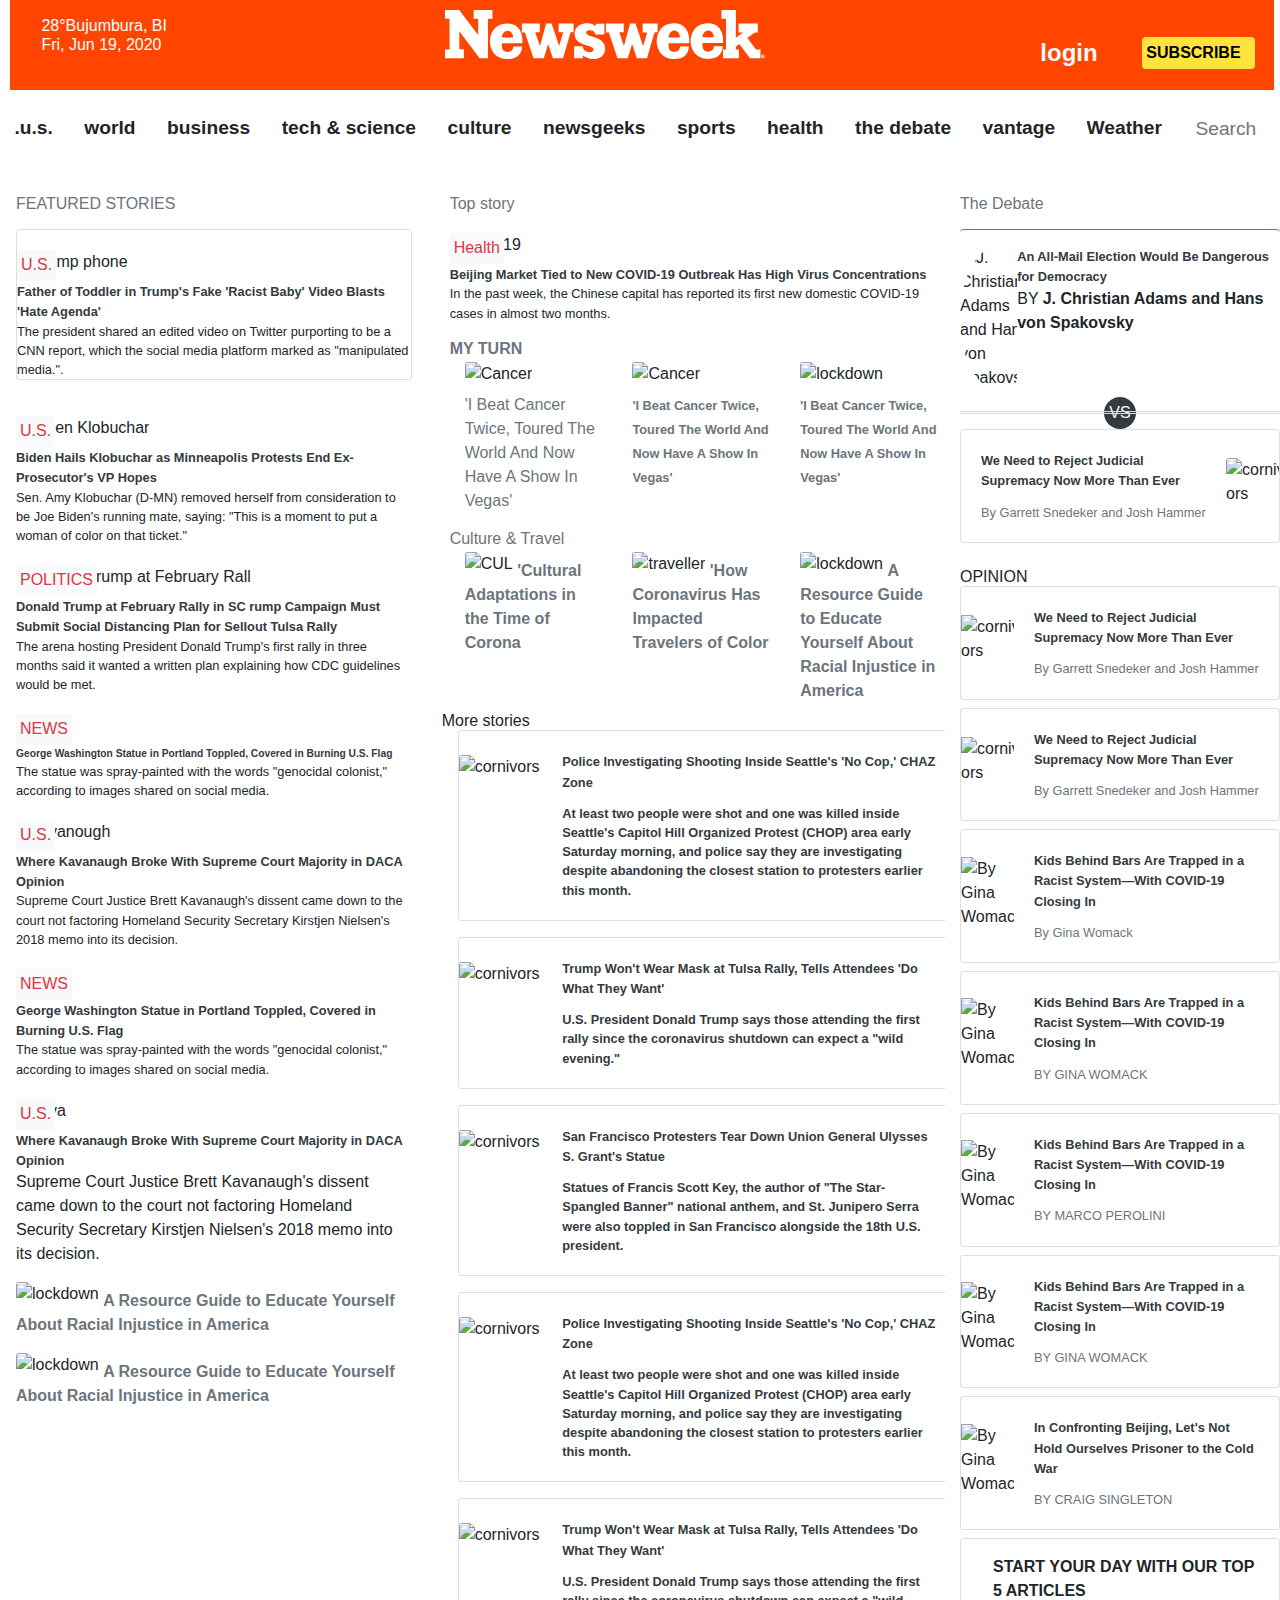
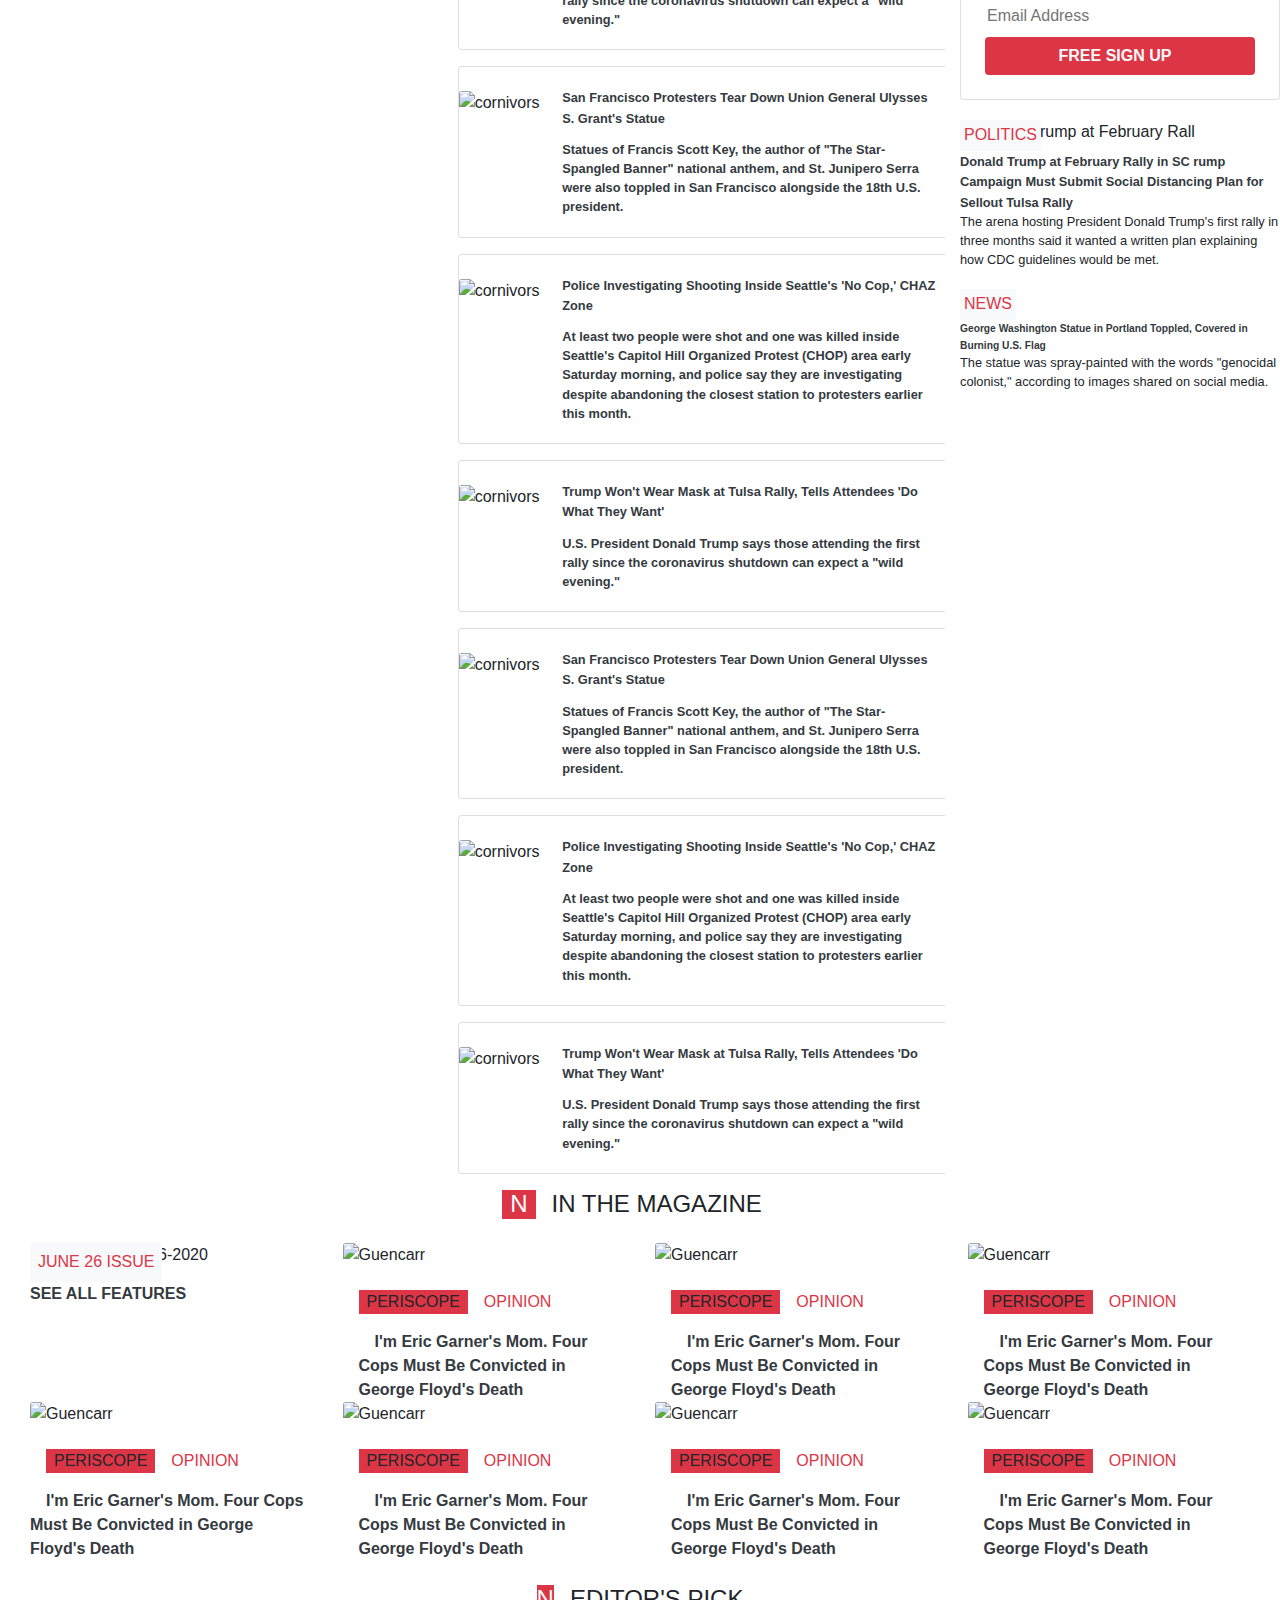
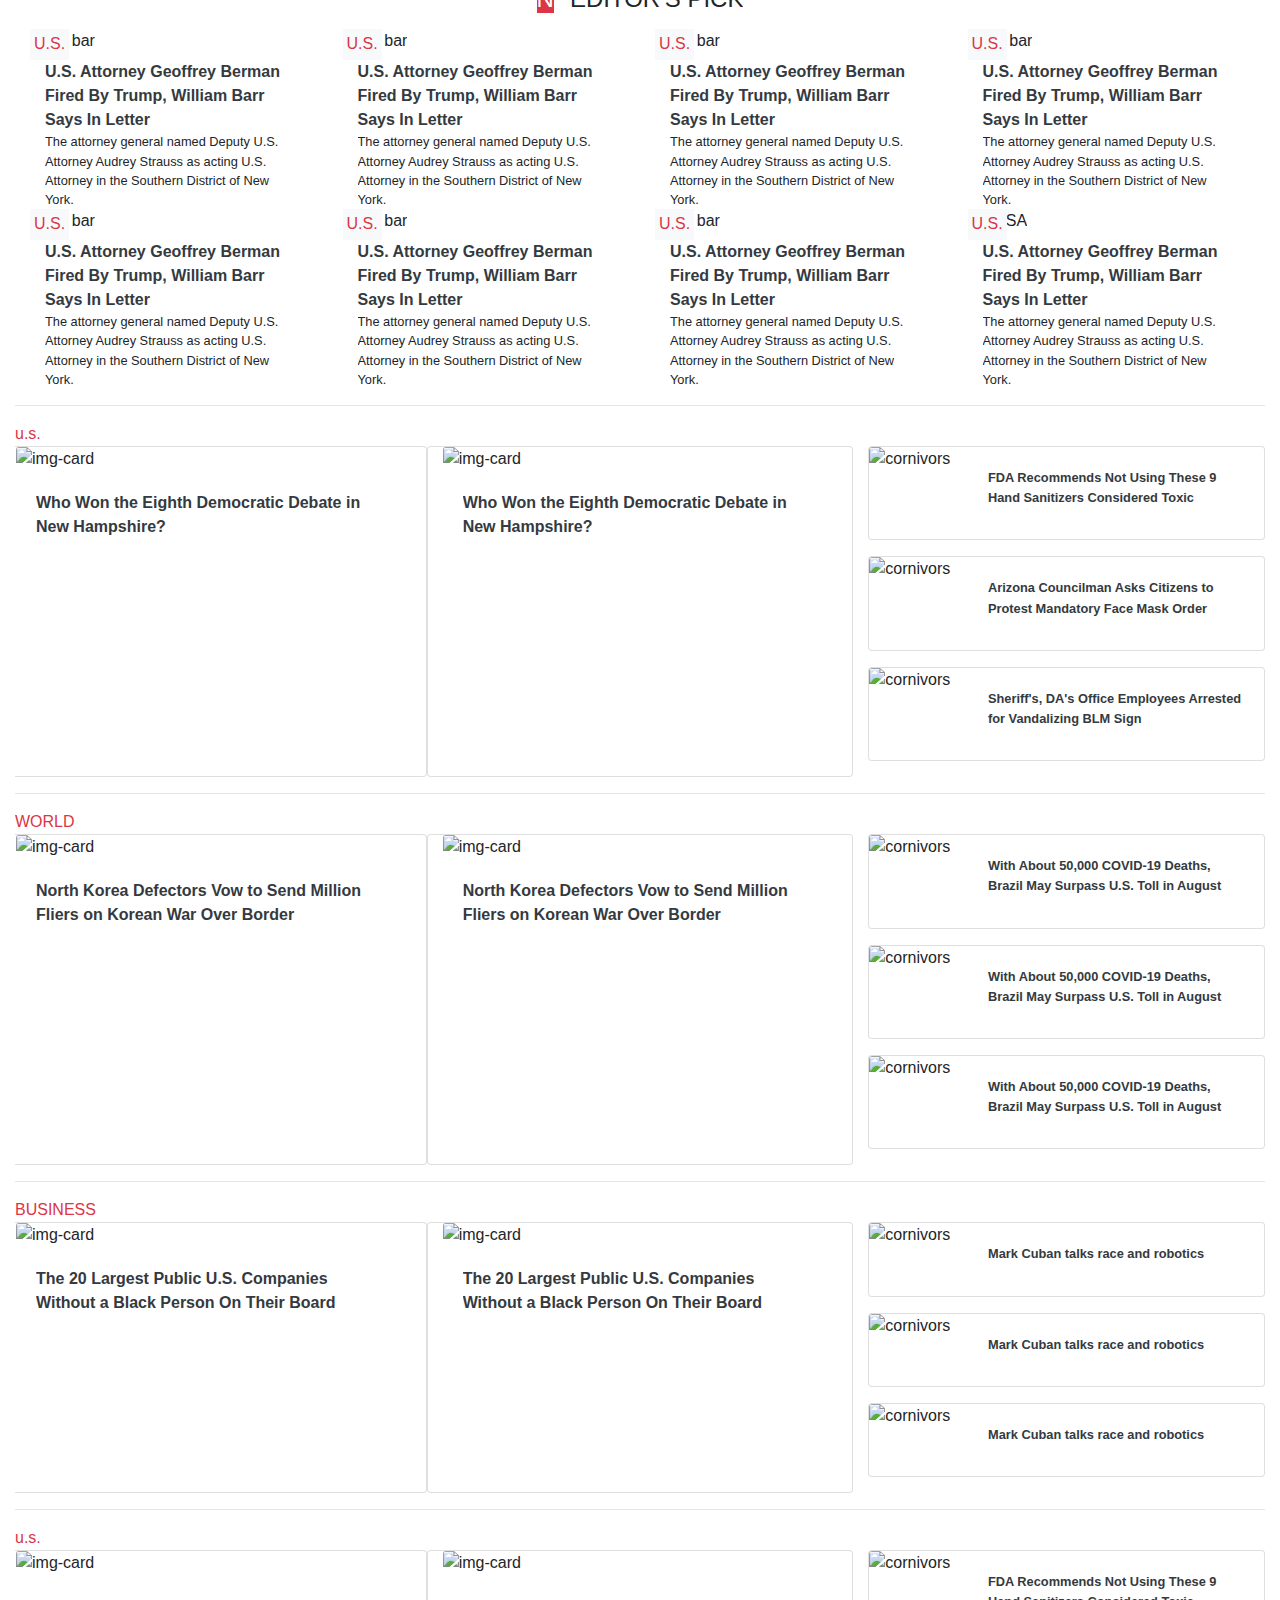
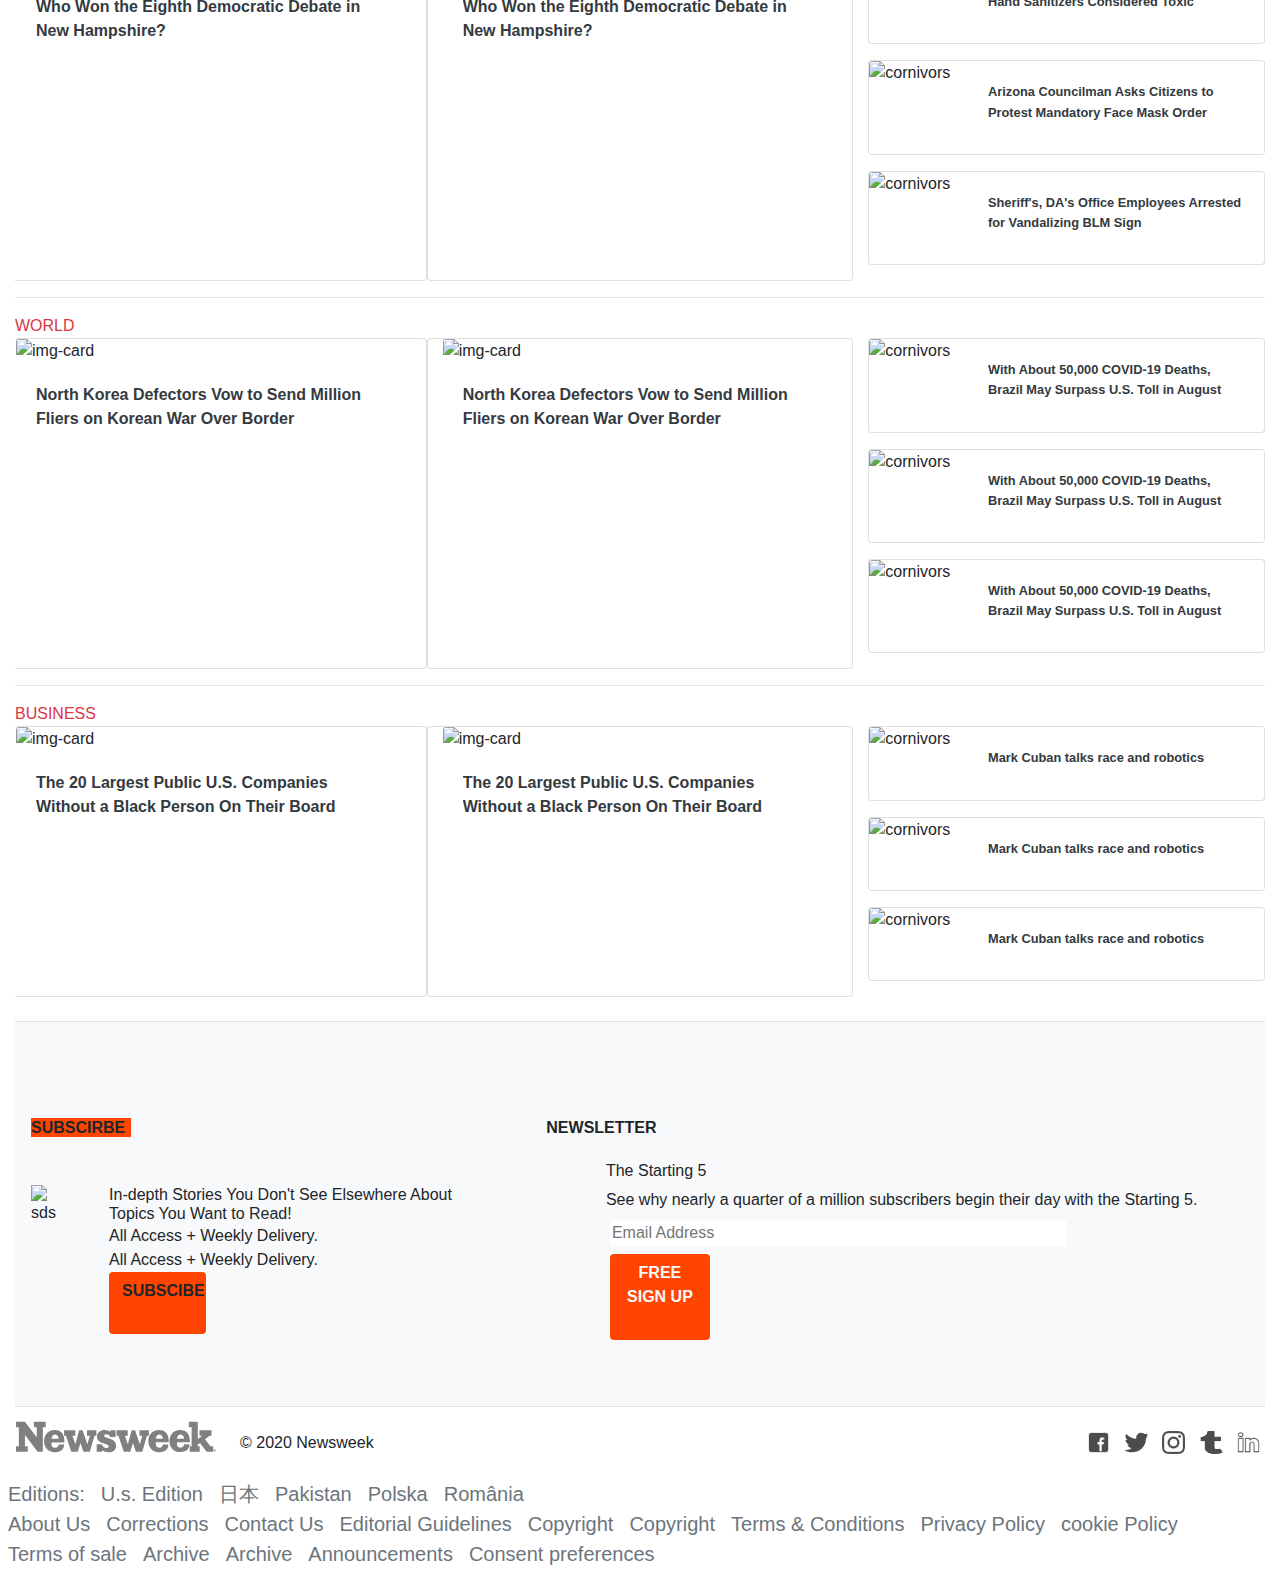
==== index.html @ bec56543 "after make all correction of tse again" ====
<!DOCTYPE html>
<html lang="en">
<head>
    <meta charset="UTF-8">
    <meta name="viewport" content="width=device-width, initial-scale=1.0">
    <title class="display-1">NEWSWEK</title>
    <!-- bootstrap -->
    <link rel="stylesheet" href="https://stackpath.bootstrapcdn.com/bootstrap/4.3.1/css/bootstrap.min.css" integrity="sha384-ggOyR0iXCbMQv3Xipma34MD+dH/1fQ784/j6cY/iJTQUOhcWr7x9JvoRxT2MZw1T" crossorigin="anonymous">
    <link rel="stylesheet" href="font-awesome-4.7.0/font-awesome-4.7.0/css/font-awesome.min.css">
    <!-- fonts -->
    <link href="https://fonts.googleapis.com/css?family=Merriweather&display=swap" rel="stylesheet">
    <link href="https://fonts.googleapis.com/css?family=Oswald&display=swap" rel="stylesheet">
    <link href="https://fonts.googleapis.com/css?family=Roboto+Condensed&display=swap" rel="stylesheet">
    <!-- style.css -->
    <link rel="stylesheet" href="css/style.css">
    <link rel="stylesheet" href="css/reset.css">
</head>
<body>
  <header class="mx-auto">
    <nav class=" nav1 container-fluid d-flex justify-content-between align-content-center w-100 mx-1 overflow-hidden" >  
      <div class="meteo-date d-lg-flex flex-lg-column text-white d-none m-3 text-bolder">         
        <h6> 28°Bujumbura, BI </h6>
        <h6 class="time"> Fri, Jun 19, 2020</h6>
      </div>
      <div class="logo ">
        <img src="images/newsweek.svg" alt="NewsWeek">
      </div>
      <div class="right-hand d-flex flex-row align-items-center px-2">
        <div class="login">
          <a class="d-md-none d-lg-none" href="#"><img src="images/user.png" class="user" alt="user"> </a>
          <button class="log border-0 font-weight-bold bg-orange text-light d-sm-flex- d-none d-md-flex mt-lg-3 ">login</button>
        </div>
        <div class="subscribe ml-2 text-white mt-lg-3">
          <button class="rounded border-0 p-1">SUBSCRIBE</button>
          
        </div>
        <div class="menu-svg mr-3 d-lg-none">
          <img src="images/menu.svg" alt="menu-icon">
        </div>
      </div>
    </nav>
    <nav class="container-fluid nav2 d-none d-lg-inline text-center ">
      <ul class="d-flex flex-row pl-2 w-100 list-unstyled  justify-content-between align-self-center align-content-center ">
        <li>.u.s.</li>
        <li>world</li>
        <li>business</li>
        <li>tech & science</li>
        <li>culture</li>
        <li>newsgeeks</li>
        <li>sports</li>
        <li>health</li>
        <li>the debate</li>
        <li>vantage</li>
        <li>Weather</li>
        <li><input class="border-0 seacrh-in " type="text" placeholder="Search"> </li>
      </ul>
    </nav>     
  </header>
  <main class="container-fluid mx-auto">
    <div class="row">
      <div class="col-sm-12 col-md-5 col-lg-4 pl-3">
        <section class="top-stories section1 d-md-none d-lg-none" >
          <h3 class="text-secondary mt-3">Top story </h3>
          <div class= "news py-2">
            <img src="https://d.newsweek.com/en/full/1601434/covid19-coronavirus-xinfadi-beijing-getty.jpg?w=591&amp;h=364&amp;f=219350daaf287d0569e98261483306cf" alt="covid19">
          </div>
          <div class="news-body p-0 ">
            <h4 class="news-title"> <a class="text-dark small" href="#"> Beijing Market Tied to New COVID-19 Outbreak Has High Virus Concentrations</a></h4>
            <p class="news-text small">In the past week, the Chinese capital has reported its first new domestic COVID-19 cases in almost two months.</p>
          </div>
        </section>
        <section class="section1 features-stories" >
          <h3 class="text-secondary my-3">FEATURED STORIES</h3>
          <article class="card mb-3">
            <div class= "news  w-100 position-relative">
              <img class="w-100" src="https://d.newsweek.com/en/full/1601437/trump-phone.jpg?w=397&h=265&q=90&f=f6ae1782c358e82bdb747e7ea078b40e " alt="Trump phone">
              <a class=" position-absolute link-footer text-danger bg-light p-1" href="#">U.S.</a>
            </div>
            <div class="news-body p-0 pt-0">
              <h4 class="news-title"> <a class="text-dark small" href="#"> Father of Toddler in Trump's Fake 'Racist Baby' Video Blasts 'Hate Agenda'</a></h4>
              <p class="news-text small">The president shared an edited video on Twitter purporting to be a CNN report, which the social media platform marked as "manipulated media.".</p>
            </div>
          </article>

          <article class="f1 card border-0">
            <div class= "news  w-100 position-relative" >
              <img src="https://d.newsweek.com/en/full/1601439/biden-klobuchar.jpg?w=397&amp;h=265&amp;q=90&amp;f=41032f251036a120fd5a950317562af9" alt="Biden Klobuchar" title="Biden Klobuchar">
              <a class=" position-absolute link-footer text-danger bg-light p-1" href="#">U.S.</a>
            </div>
            <div class="news-body p-0 pt-0">
              <h4><a href="#" class="text-dark small"> Biden Hails Klobuchar as Minneapolis Protests End Ex-Prosecutor's VP Hopes</a></h4>
              <p class="news-text small">Sen. Amy Klobuchar (D-MN) removed herself from consideration to be Joe Biden's running mate, saying: "This is a moment to put a woman of color on that ticket."</p>
            </div>
          </article>

          <article class="f1 card border-0">
            <div class= "news position-relative">
              <img src="https://d.newsweek.com/en/full/1601465/donald-trump-february-rally-sc.jpg?w=397&amp;h=265&amp;q=90&amp;f=5ec99488e28e7156f936f8ae1db1ff80" alt="Donald Trump at February Rall">
              <a class=" position-absolute link-footer text-danger bg-light p-1" href="#">POLITICS</a>
            </div>
            <div class="news-body p-0 pt-0">
              <h4 class="news-title"> <a class="text-dark small" href="#"> Donald Trump at February Rally in SC rump Campaign Must Submit Social Distancing Plan for Sellout Tulsa Rally</a></h4>
              <p class="news-text small">The arena hosting President Donald Trump's first rally in three months said it wanted a written plan explaining how CDC guidelines would be met.</p>
            </div>
          </article>

          <article class="f1 card border-0">
            <div class= "news position-relative">
              <img src="https://d.newsweek.com/en/full/1601477/washington-dc-george-floyd-protest-may-2020.jpg?w=397&h=265&q=90&f=4729884e4864c7659ceb4fd95dc709ea" alt="floyd">
              <a class=" position-absolute link-footer text-danger bg-light p-1" href="#">NEWS</a>
            </div>
            <div class="news-body p-0 pt-0">
              <h4 class="news-title small"> <a class="text-dark small" href="#">George Washington Statue in Portland Toppled, Covered in Burning U.S. Flag</a></h4>
              <p class="news-text small">The statue was spray-painted with the words "genocidal colonist," according to images shared on social media.</p>
            </div>
          </article>

          <article class="f1 card border-0">
            <div class= "news position-relative">
              <img src="https://d.newsweek.com/en/full/1601235/daca-supreme-court-trump-kavanaugh-opinion.jpg?w=397&h=265&q=90&f=f2d661cf1af6aee77f7b015a7488c7a7" alt="kavanough">
              <a class=" position-absolute link-footer text-danger bg-light p-1" href="#">U.S.</a>
            </div>
            <div class="news-body p-0 pt-0">
              <h4 class="news-title"> <a class="text-dark small" href="#">Where Kavanaugh Broke With Supreme Court Majority in DACA Opinion</a></h4>
              <p class="news-text small">Supreme Court Justice Brett Kavanaugh's dissent came down to the court not factoring Homeland Security Secretary Kirstjen Nielsen's 2018 memo into its decision.</p>
            </div>
          </article>
          <article class="f1 card border-0">
            <div class= "news position-relative">
              <img src="https://d.newsweek.com/en/full/1601477/washington-dc-george-floyd-protest-may-2020.jpg?w=397&h=265&q=90&f=4729884e4864c7659ceb4fd95dc709ea" alt="flo">
              <a class=" position-absolute link-footer text-danger bg-light p-1" href="#">NEWS</a>
            </div>
            <div class="news-body p-0 pt-0">
              <h4 class="news-title"> <a class="text-dark small" href="#">George Washington Statue in Portland Toppled, Covered in Burning U.S. Flag</a></h4>
              <p class="news-text small">The statue was spray-painted with the words "genocidal colonist," according to images shared on social media.</p>
            </div>
          </article>

          <article class="f1 card border-0">
            <div class= "news position-relative">
              <img src="https://d.newsweek.com/en/full/1601235/daca-supreme-court-trump-kavanaugh-opinion.jpg?w=397&h=265&q=90&f=f2d661cf1af6aee77f7b015a7488c7a7" alt="kava">
              <a class=" position-absolute link-footer text-danger bg-light p-1" href="#">U.S.</a>
            </div>
            <div class="news-body p-0 pt-0">
              <h4 class="news-title"> <a class="text-dark small" href="#">Where Kavanaugh Broke With Supreme Court Majority in DACA Opinion</a></h4>
              <p class="news-text">Supreme Court Justice Brett Kavanaugh's dissent came down to the court not factoring Homeland Security Secretary Kirstjen Nielsen's 2018 memo into its decision.</p>
            </div>
          </article>
        </section>
        <div class="scroll right ">
          <article class="turn mt-3">
            <h4 class="d-none">New Article</h4>
            <div class="f-img position-relative">
              <img class="card-img-top" src="https://d.newsweek.com/en/full/1598286/just-mercy.png?w=397&h=397&f=7d4b78805dce4e5570bbbec195c8e391" alt="lockdown">
              <div class="catg-f catg position-absolute d-flex align-items-center justify-content-center">
                <a class=" position-absolute link-footer text-danger bg-light p-1" href="#">TRAVEL</a>
              </div>
              <a class="card-title text-secondary f-10 font-weight-bold" href="">A Resource Guide to Educate Yourself About Racial Injustice in America</a>
            </div>
          </article>
          <article class="turn mt-3">
            <h4 class="d-none">New Article</h4>
            <div class="f-img position-relative">
              <img class="card-img-top" src="https://d.newsweek.com/en/full/1598286/just-mercy.png?w=397&h=397&f=7d4b78805dce4e5570bbbec195c8e391" alt="lockdown">
              <div class="catg-f catg position-absolute d-flex align-items-center justify-content-center">
                <a class=" position-absolute link-footer text-danger bg-light p-1" href="#">TRAVEL</a>
              </div>
              <a class="card-title text-secondary f-10 font-weight-bold" href="">A Resource Guide to Educate Yourself About Racial Injustice in America</a>
            </div>
          </article>
        </div>
      </div>
  
      <div class="middle-top-story d-md-flex d-none col-md-7 col-lg-5  flex-column">
        <div class="my-turn container px-0 m-2" >
          <h2 class="text-secondary my-2">Top story</h2>
          <div class= "news position-relative">
            <img src="https://d.newsweek.com/en/full/1601434/covid19-coronavirus-xinfadi-beijing-getty.jpg?w=591&amp;h=364&amp;f=219350daaf287d0569e98261483306cf" alt="covid19">
            <a class=" position-absolute link-footer text-danger bg-light p-1" href="#">Health</a>
          </div>
          <div class="news-body p-0 pt-0">
            <h4 class="news-title"> <a class="text-dark small" href="#"> Beijing Market Tied to New COVID-19 Outbreak Has High Virus Concentrations</a></h4>
            <p class="news-text small">In the past week, the Chinese capital has reported its first new domestic COVID-19 cases in almost two months.</p>
          </div>
        </div>
        <div class="my-turn container px-0 m-2">
          <h5 class="font-weight-bold text-secondary">MY TURN</h5>
          <div class="row mx-0 px-0">
            <article class="turn mt-1 w-100 col" >
              <h4 class="d-none">New Article</h4>
              <div class="f-img position-relative">
                <img class="card-img-top" src="https://d.newsweek.com/en/full/1596653/cancer-sarcoma-dance.jpg?w=397&h=397&f=07bb6217d95b90cbf1bdf645eaf91e54" alt="Cancer"><br>
                <a class="card-title text-secondary f-10 text-decoration-none pt-2" href="">'I Beat Cancer Twice, Toured The World And Now Have A Show In Vegas'</a>
              </div>
            </article>
            <article class="turn mt-1 w-100 col">
              <h4 class="d-none">New Article</h4>
              <div class="f-img position-relative">
                <img class="card-img-top" src="https://d.newsweek.com/en/full/1600640/shipwreck-mexico-manuel-polanco.jpg?w=397&h=397&f=8d5f8c1f3ebf3e266c922100c3aa3a53" alt="Cancer"><br>
                <a class="card-title text-secondary f-10 font-weight-bold small pt-2" href="">'I Beat Cancer Twice, Toured The World And Now Have A Show In Vegas'</a>
              </div>
            </article>
            <article class="turn mt-1 w-100 col">
              <h4 class="d-none">New Article</h4>
              <div class="f-img position-relative">
                <img class="card-img-top" src="https://d.newsweek.com/en/full/1600598/barbie-lockdown-parody-family.png?w=397&h=397&f=337703b081d7694ca74eb5bb5ec9ecae" alt="lockdown"><br>
                <a class="card-title text-secondary f-10 font-weight-bold small pt-2" href="">'I Beat Cancer Twice, Toured The World And Now Have A Show In Vegas'</a>
              </div>
            </article>
          </div>
        </div>

        <div class="my-turn container px-0 m-2">
          <h5 class="w-100 text-secondary">Culture & Travel</h5>
          <div class="row mx-0 px-0 ">
            <article class="turn mt-1 col">
              <h4 class="d-none">New Article</h4>
              <div class="f-img position-relative">
                <img class="card-img-top" src="https://d.newsweek.com/en/full/1597833/cul-uncharted-culturaladaptations-banner.jpg?w=397&h=397&f=45dbf98fecdde1fdc4bef1cd1fa698de" alt="CUL">
                <div class="catg-f catg position-absolute d-flex align-items-center justify-content-center">
                  <a class=" position-absolute link-footer text-danger bg-light p-1" href="#">TRAVEL</a>
                </div>
                <a class="card-title text-secondary f-10 font-weight-bold" href="#">'Cultural Adaptations in the Time of Corona</a>
              </div>
            </article>
            <article class="turn mt-1 col">
              <h4 class="d-none">New Article</h4>
              <div class="f-img position-relative">
                <img class="card-img-top" src="https://d.newsweek.com/en/full/1600331/traveler-wears-mask-airport.jpg?w=397&h=397&f=74096feff240f7c68e3bbfd4b86a3a0b" alt="traveller">
                <div class="catg-f catg position-absolute d-flex align-items-center justify-content-center">
                  <a class=" position-absolute link-footer text-danger bg-light p-1" href="#">TRAVEL</a>
                </div>
                <a class="card-title text-secondary f-10 font-weight-bold" href="#">'How Coronavirus Has Impacted Travelers of Color</a>
              </div>
            </article>
            <article class="turn mt-1 col">
              <h4 class="d-none">New Article</h4>
              <div class="f-img position-relative">
                <img class="card-img-top" src="https://d.newsweek.com/en/full/1598286/just-mercy.png?w=397&h=397&f=7d4b78805dce4e5570bbbec195c8e391" alt="lockdown">
                <div class="catg-f catg position-absolute d-flex align-items-center justify-content-center">
                  <a class=" position-absolute link-footer text-danger bg-light p-1" href="#">TRAVEL</a>
                </div>
                <a class="card-title text-secondary f-10 font-weight-bold" href="">A Resource Guide to Educate Yourself About Racial Injustice in America</a>
              </div>
            </article>
          </div>
        </div>
        <div class="m-ct-row ">
          <article class="more-stories section">
            <h3>More stories</h3>
            <div class="card mb-3 mx-3 w-100" >
              <div class="row no-gutters">
                <div class="col-2 mt-4">
                  <img src="https://d.newsweek.com/en/full/1601901/chaz-seattle-shooting-chop-dead.jpg?w=95&h=95&f=32401f3ae6d828d6b144ff089e29f008" class="card-img" alt="cornivors">
                </div>
                <div class="col-10 ">
                  <div class="card-body">
                    <h5 class="card-title "> <a class="text-dark small" href="#"> Police Investigating Shooting Inside Seattle's 'No Cop,' CHAZ Zone</a></h5>
                    <p class="card-text text-dark small">At least two people were shot and one was killed inside Seattle's Capitol Hill Organized Protest (CHOP) area early Saturday morning, and police say they are investigating despite abandoning the closest station to protesters earlier this month.</p>
                  </div>
                </div>
              </div>
            </div>
          </article>
          <article>
            <h4 class="d-none">New Article</h4>
            <div class="card mb-3 mx-3 w-100">
              <div class="row no-gutters">
                <div class="col-2 mt-4">
                  <img src="https://d.newsweek.com/en/full/1601892/trump-supporter.jpg?w=95&h=95&f=40abe5bafd7532e5004fb8695ad0841a" class="card-img" alt="cornivors">
                </div>
                <div class="col-10 ">
                  <div class="card-body">
                    <h5 class="card-title "> <a class="text-dark small" href="#"> Trump Won't Wear Mask at Tulsa Rally, Tells Attendees 'Do What They Want'</a></h5>
                    <p class="card-text text-dark small">U.S. President Donald Trump says those attending the first rally since the coronavirus shutdown can expect a "wild evening."</p>
                  </div>
                </div>
              </div>
            </div>
          </article>

          <article class="more-stories section">
            <h4 class="d-none">New Article</h4>
            <div class=" card mb-3 mx-3 w-100">
              <div class="row no-gutters">
                <div class="col-2 mt-4">
                  <img src="https://d.newsweek.com/en/full/1601883/san-francisco-protesters-george-floyd-june-2020.jpg?w=95&h=95&f=477523629a54846916521b56bc035c42" class="card-img" alt="cornivors">
                </div>
                <div class="col-10 ">
                  <div class="card-body">
                    <h5 class="card-title "> <a class="text-dark small" href="#"> San Francisco Protesters Tear Down Union General Ulysses S. Grant's Statue</a></h5>
                    <p class="card-text text-dark small">Statues of Francis Scott Key, the author of "The Star-Spangled Banner" national anthem, and St. Junipero Serra were also toppled in San Francisco alongside the 18th U.S. president.</p>
                  </div>
                </div>
              </div>
            </div>
          </article>

          <article class=" more-stories section">
            <h4 class="d-none">New Article</h4>
            <div class=" card mb-3 mx-3 w-100">
              <div class="row no-gutters">
                <div class="col-2 mt-4">
                  <img src="https://d.newsweek.com/en/full/1601901/chaz-seattle-shooting-chop-dead.jpg?w=95&h=95&f=32401f3ae6d828d6b144ff089e29f008" class="card-img" alt="cornivors">
                </div>
                <div class="col-10 ">
                  <div class="card-body">
                    <h5 class="card-title "> <a class="text-dark small " href="#"> Police Investigating Shooting Inside Seattle's 'No Cop,' CHAZ Zone</a></h5>
                    <p class="card-text text-dark small">At least two people were shot and one was killed inside Seattle's Capitol Hill Organized Protest (CHOP) area early Saturday morning, and police say they are investigating despite abandoning the closest station to protesters earlier this month.</p>
                  </div>
                </div>
              </div>
            </div>
          </article>
          <article>
            <h4 class="d-none">New Article</h4>
            <div class=" card mb-3 mx-3 w-100">
              <div class="row no-gutters">
                <div class="col-2 mt-4">
                  <img src="https://d.newsweek.com/en/full/1601892/trump-supporter.jpg?w=95&h=95&f=40abe5bafd7532e5004fb8695ad0841a" class="card-img" alt="cornivors">
                </div>
                <div class="col-10 ">
                  <div class="card-body">
                    <h5 class="card-title "> <a class="text-dark small" href="#"> Trump Won't Wear Mask at Tulsa Rally, Tells Attendees 'Do What They Want'</a></h5>
                    <p class="card-text text-dark small">U.S. President Donald Trump says those attending the first rally since the coronavirus shutdown can expect a "wild evening."</p>
                  </div>
                </div>
              </div>
            </div>
          </article>
          <article>
            <h4 class="d-none">New Article</h4>
            <div class=" card mb-3 mx-3 w-100">
              <div class="row no-gutters">
                <div class="col-2 mt-4">
                  <img src="https://d.newsweek.com/en/full/1601883/san-francisco-protesters-george-floyd-june-2020.jpg?w=95&h=95&f=477523629a54846916521b56bc035c42" class="card-img" alt="cornivors">
                </div>
                <div class="col-10 ">
                  <div class="card-body">
                    <h5 class="card-title "> <a class="text-dark small" href="#"> San Francisco Protesters Tear Down Union General Ulysses S. Grant's Statue</a></h5>
                    <p class="card-text text-dark small">Statues of Francis Scott Key, the author of "The Star-Spangled Banner" national anthem, and St. Junipero Serra were also toppled in San Francisco alongside the 18th U.S. president.</p>
                  </div>
                </div>
              </div>
            </div>
          </article>
          <article class=" more-stories section">
            <h4 class="d-none">New Article</h4>
            <div class=" card mb-3 mx-3 w-100">
              <div class="row no-gutters">
                <div class="col-2 mt-4">
                  <img src="https://d.newsweek.com/en/full/1601901/chaz-seattle-shooting-chop-dead.jpg?w=95&h=95&f=32401f3ae6d828d6b144ff089e29f008" class="card-img" alt="cornivors">
                </div>
                <div class="col-10 ">
                  <div class="card-body">
                    <h5 class="card-title "> <a class="text-dark small" href="#"> Police Investigating Shooting Inside Seattle's 'No Cop,' CHAZ Zone</a></h5>
                    <p class="card-text text-dark small">At least two people were shot and one was killed inside Seattle's Capitol Hill Organized Protest (CHOP) area early Saturday morning, and police say they are investigating despite abandoning the closest station to protesters earlier this month.</p>
                  </div>
                </div>
              </div>
            </div>
          </article>
          <article>
            <h4 class="d-none">New Article</h4>
            <div class=" card mb-3 mx-3 w-100">
              <div class="row no-gutters">
                <div class="col-2 mt-4">
                  <img src="https://d.newsweek.com/en/full/1601892/trump-supporter.jpg?w=95&h=95&f=40abe5bafd7532e5004fb8695ad0841a" class="card-img" alt="cornivors">
                </div>
                <div class="col-10 ">
                  <div class="card-body">
                    <h5 class="card-title "> <a class="text-dark small" href="#"> Trump Won't Wear Mask at Tulsa Rally, Tells Attendees 'Do What They Want'</a></h5>
                    <p class="card-text text-dark small">U.S. President Donald Trump says those attending the first rally since the coronavirus shutdown can expect a "wild evening."</p>
                  </div>
                </div>
              </div>
            </div>
          </article>
          <article>
            <h4 class="d-none">New Article</h4>
            <div class=" card mb-3 mx-3 w-100">
              <div class="row no-gutters">
                <div class="col-2 mt-4">
                  <img src="https://d.newsweek.com/en/full/1601883/san-francisco-protesters-george-floyd-june-2020.jpg?w=95&h=95&f=477523629a54846916521b56bc035c42" class="card-img" alt="cornivors">
                </div>
                <div class="col-10 ">
                  <div class="card-body">
                    <h5 class="card-title "> <a class="text-dark small" href="#"> San Francisco Protesters Tear Down Union General Ulysses S. Grant's Statue</a></h5>
                    <p class="card-text text-dark small">Statues of Francis Scott Key, the author of "The Star-Spangled Banner" national anthem, and St. Junipero Serra were also toppled in San Francisco alongside the 18th U.S. president.</p>
                  </div>
                </div>
              </div>
            </div>
          </article>
          <article class=" more-stories section">
            <h4 class="d-none">New Article</h4>
            <div class=" card mb-3 mx-3 w-100">
              <div class="row no-gutters">
                <div class="col-2 mt-4">
                  <img src="https://d.newsweek.com/en/full/1601901/chaz-seattle-shooting-chop-dead.jpg?w=95&h=95&f=32401f3ae6d828d6b144ff089e29f008" class="card-img" alt="cornivors">
                </div>
                <div class="col-10 ">
                  <div class="card-body">
                    <h5 class="card-title "> <a class="text-dark small" href="#"> Police Investigating Shooting Inside Seattle's 'No Cop,' CHAZ Zone</a></h5>
                    <p class="card-text text-dark small">At least two people were shot and one was killed inside Seattle's Capitol Hill Organized Protest (CHOP) area early Saturday morning, and police say they are investigating despite abandoning the closest station to protesters earlier this month.</p>
                  </div>
                </div>
              </div>
            </div>
          </article>
          <article>
            <h4 class="d-none">New Article</h4>
            <div class=" card mb-3 mx-3 w-100">
              <div class="row no-gutters">
                <div class="col-2 mt-4">
                  <img src="https://d.newsweek.com/en/full/1601892/trump-supporter.jpg?w=95&h=95&f=40abe5bafd7532e5004fb8695ad0841a" class="card-img" alt="cornivors">
                </div>
                <div class="col-10 ">
                  <div class="card-body">
                    <h5 class="card-title "> <a class="text-dark small" href="#"> Trump Won't Wear Mask at Tulsa Rally, Tells Attendees 'Do What They Want'</a></h5>
                    <p class="card-text text-dark small">U.S. President Donald Trump says those attending the first rally since the coronavirus shutdown can expect a "wild evening."</p>
                  </div>
                </div>
              </div>
            </div>
          </article>
        </div>
      </div>

      <div class="col-sm-12 px-0 mx-0 col-lg-3">
        <h2 class="text-secondary my-3">The Debate</h2>
        <article class="card pt-3 px-0 mx-0 d-flex flex-row border-bottom-0 border-left-0 border-right-0 border-success">
          <div class="c-img card-img w-25">
              <img class="rounded-circle w-50" src="https://d.newsweek.com/en/full/1601312/j-christian-adams-hans-von-spakovsky.png?w=150&amp;h=150&amp;f=ab899e5f7a2565301e49cc393100fd20" alt="J. Christian Adams and Hans von Spakovsky">
          </div>
          <div class="mx-0">
            <h4><a class="font-weght-bolder text-dark small" href="#">An All-Mail Election Would Be Dangerous for Democracy </a></h4>
            <div class="cont ">
                BY <span class="font-weight-bold"> J. Christian Adams and Hans von Spakovsky</span>
            </div>
          </div>
        </article>
        <div class="decoration d-flex justify-content-center  w-100 position-relative">
          <div class="vs  rounded-circle d-flex align-items-center justify-content-center bg-dark text-light">VS</div>
        </div>
        <article class="card mb-2">
            <div class="row no-gutters d-flex align-items-center" >
                
                <div class="col-10">
                    <div class="card-body">
                        <h5 class="card-title"> <a class="text-dark font-weight-bold small" href="#"> We Need to Reject Judicial Supremacy Now More Than Ever</a></h5>
                        <p class="card-text text-secondary small">By Garrett Snedeker and Josh Hammer</p>
                    </div>
                </div>
                <div class="col-2">
                  <img class="card-img rounded-cicle w-50 " src="https://d.newsweek.com/en/full/1601244/garrett-snedeker-josh-hammer.png?w=63&h=63&f=ec33cde1749219b20ff4604bf436ec16" alt="cornivors">
                </div>
            </div>
        </article>

        <div class="opinions mt-4">
          <h3>OPINION</h3>
          <article class="card mb-2">
            <div class="row no-gutters d-flex align-items-center" >
                <div class="col-2">
                    <img class="rounded-cicle w-50" src="https://d.newsweek.com/en/full/1601244/garrett-snedeker-josh-hammer.png?w=63&h=63&f=ec33cde1749219b20ff4604bf436ec16" alt="cornivors">
                </div>
                <div class="col-10">
                    <div class="card-body">
                        <h5 class="card-title"> <a class="text-dark font-weight-bold small" href="#"> We Need to Reject Judicial Supremacy Now More Than Ever</a></h5>
                        <p class="card-text text-secondary small">By Garrett Snedeker and Josh Hammer</p>
                    </div>
                </div>
            </div>
          </article>
          <article class="card mb-2">
            <div class="row no-gutters d-flex align-items-center" >
                <div class="col-2">
                    <img class="rounded-cicle w-50" src="https://d.newsweek.com/en/full/1601244/garrett-snedeker-josh-hammer.png?w=63&h=63&f=ec33cde1749219b20ff4604bf436ec16" alt="cornivors">
                </div>
                <div class="col-10">
                    <div class="card-body">
                        <h5 class="card-title"> <a class="text-dark font-weight-bold small" href="#"> We Need to Reject Judicial Supremacy Now More Than Ever</a></h5>
                        <p class="card-text text-secondary small">By Garrett Snedeker and Josh Hammer</p>
                    </div>
                </div>
            </div>
          </article>
          <article class="card mb-2">
            <div class="row no-gutters d-flex align-items-center" >
                <div class="col-2"> 
                    <img class="rounded-cicle w-50" src="https://d.newsweek.com/en/full/1601175/gina-womack.png?w=63&h=63&f=aaf1c541ab181ca008f292b5c486d2dc" alt="By Gina Womack">
                </div>
                <div class="col-10">
                    <div class="card-body">
                        <h6 class="card-title"> <a class="text-dark font-weight-bold small" href="#"> Kids Behind Bars Are Trapped in a Racist System—With COVID-19 Closing In</a></h6>
                        <p class="card-text text-secondary small" >By Gina Womack</p>
                    </div>
                </div>
            </div>
          </article>
          <article class="card mb-2">
            <div class="row no-gutters d-flex align-items-center" >
                <div class="col-2">
                    <img class="rounded-cicle w-50" src="https://d.newsweek.com/en/full/1601175/gina-womack.png?w=63&h=63&f=aaf1c541ab181ca008f292b5c486d2dc" alt="By Gina Womack">
                </div>
                <div class="col-10">
                    <div class="card-body">
                        <h6 class="card-title"> <a class="text-dark font-weight-bold small" href="#"> Kids Behind Bars Are Trapped in a Racist System—With COVID-19 Closing In</a></h6>
                        <p class="card-text text-secondary text-uppercase small">By Gina Womack</p>
                    </div>
                </div>
            </div>
          </article>
          <article class="card mb-2">
            <div class="row no-gutters d-flex align-items-center" >
                <div class="col-2">
                    <img class="rounded-cicle w-50" src="https://d.newsweek.com/en/full/1601279/marco-perolini.png?w=63&h=63&f=0c71877220286c485aac3332ba7911ac" alt="By Gina Womack">
                </div>
                <div class="col-10">
                    <div class="card-body">
                        <h6 class="card-title"> <a class="text-dark font-weight-bold small" href="#"> Kids Behind Bars Are Trapped in a Racist System—With COVID-19 Closing In</a></h6>
                        <p class="card-text text-secondary text-uppercase small">By Marco Perolini</p>
                    </div>
                </div>
            </div>
          </article>
          <article class="card mb-2">
            <div class="row no-gutters d-flex align-items-center" >
                <div class="col-2">
                    <img class="rounded-cicle w-50" src="https://d.newsweek.com/en/full/1601175/gina-womack.png?w=63&h=63&f=aaf1c541ab181ca008f292b5c486d2dc" alt="By Gina Womack">
                </div>
                <div class="col-10">
                    <div class="card-body">
                        <h6 class="card-title"> <a class="text-dark font-weight-bold small" href="#"> Kids Behind Bars Are Trapped in a Racist System—With COVID-19 Closing In</a></h6>
                        <p class="card-text text-secondary text-uppercase small">By Gina Womack</p>
                    </div>
                </div>
            </div>
          </article>
          <article class="card mb-2">
            <div class="row no-gutters d-flex align-items-center" >
                <div class="col-2">
                    <img class="rounded-cicle w-50" src="https://d.newsweek.com/en/full/1588696/craig-singleton.png?w=63&h=63&f=973fb4de28c76a6a83b1e1638d12d157" alt="By Gina Womack">
                </div>
                <div class="col-10">
                    <div class="card-body">
                        <h6 class="card-title"> <a class="text-dark font-weight-bold small" href="#"> In Confronting Beijing, Let's Not Hold Ourselves Prisoner to the Cold War</a></h6>
                        <p class="card-text text-secondary text-uppercase small">By Craig Singleton</p>
                    </div>
                </div>
            </div>
          </article>
        </div>
        <div class="d-md-5 w-50 mx-auto d-lg-none">
          <article class="card mb-3 mx-3">
            <div class= "news pb-4 w-100">
              <img class="w-100" src="https://d.newsweek.com/en/full/1601437/trump-phone.jpg?w=397&h=265&q=90&f=f6ae1782c358e82bdb747e7ea078b40e " alt="Trump phone">
              <a class="category text-danger " href="#">U.S.</a>
            </div>
            <div class="news-body p-0 pt-0">
              <h4 class="news-title"> <a class="text-dark small" href="#"> Father of Toddler in Trump's Fake 'Racist Baby' Video Blasts 'Hate Agenda'</a></h4>
              <p class="news-text small">The president shared an edited video on Twitter purporting to be a CNN report, which the social media platform marked as "manipulated media.".</p>
            </div>
          </article>
          <article class="f1 card mx-3">
            <div class= "news position-relative">
              <img class="ima" src="https://d.newsweek.com/en/full/1601477/washington-dc-george-floyd-protest-may-2020.jpg?w=397&h=265&q=90&f=4729884e4864c7659ceb4fd95dc709ea" alt="flo">
              <a class=" position-absolute link-footer text-danger bg-light p-1" href="#">NEWS</a>
            </div>
            <div class="news-body p-0 pt-0">
              <h4 class="news-title"> <a class="text-dark small" href="#">George Washington Statue in Portland Toppled, Covered in Burning U.S. Flag</a></h4>
              <p class="news-text small">The statue was spray-painted with the words "genocidal colonist," according to images shared on social media.</p>
            </div>
          </article>
          <article class="f1 card mx-3">
            <div class= "news position-relative">
              <img src="https://d.newsweek.com/en/full/1601465/donald-trump-february-rally-sc.jpg?w=397&amp;h=265&amp;q=90&amp;f=5ec99488e28e7156f936f8ae1db1ff80" alt="Donald Trump at February Rall">
              <a class=" position-absolute link-footer text-danger bg-light p-1" href="#">POLITICS</a>
            </div>
            <div class="news-body p-0 pt-0">
              <h4 class="news-title"> <a class="text-dark small" href="#"> Donald Trump at February Rally in SC rump Campaign Must Submit Social Distancing Plan for Sellout Tulsa Rally</a></h4>
              <p class="news-text small">The arena hosting President Donald Trump's first rally in three months said it wanted a written plan explaining how CDC guidelines would be met.</p>
            </div>
          </article>
        </div>
  
        <div class="start-your-day f1 card mx-auto w-100git  ">
          <div class="icon d-flex flex-row justify-content-center px-4 font-weight-bold pt-3">
            <div class="icon-img mt-1"></div>
            <p class="ml-2">START YOUR DAY WITH OUR TOP 5 ARTICLES</p>
          </div>
          <form action="#" class="d-flex justify-content-center flex-column px-4 pb-4">
            <input class="" type="email" placeholder="Email Address">
            <button class="email-btn mt-2 bg-danger font-weight-bold text-light btn">FREE SIGN UP</button>
          </form>
        </div>
        <article class="f1 card border-0">
          <div class= "news position-relative">
            <img class="ima" src="https://d.newsweek.com/en/full/1601465/donald-trump-february-rally-sc.jpg?w=397&amp;h=265&amp;q=90&amp;f=5ec99488e28e7156f936f8ae1db1ff80" alt="Donald Trump at February Rall">
            <a class=" position-absolute link-footer text-danger bg-light p-1" href="#">POLITICS</a>
          </div>
          <div class="news-body p-0 pt-0">
            <h4 class="news-title"> <a class="text-dark small" href="#"> Donald Trump at February Rally in SC rump Campaign Must Submit Social Distancing Plan for Sellout Tulsa Rally</a></h4>
            <p class="news-text small">The arena hosting President Donald Trump's first rally in three months said it wanted a written plan explaining how CDC guidelines would be met.</p>
          </div>
        </article>

        <article class="f1 card border-0">
          <div class= "news position-relative">
            <img class="ima" src="https://d.newsweek.com/en/full/1601477/washington-dc-george-floyd-protest-may-2020.jpg?w=397&h=265&q=90&f=4729884e4864c7659ceb4fd95dc709ea" alt="im">
            <a class=" position-absolute link-footer text-danger bg-light p-1" href="#">NEWS</a>
          </div>
          <div class="news-body p-0 pt-0">
            <h4 class="news-title small"> <a class="text-dark small" href="#">George Washington Statue in Portland Toppled, Covered in Burning U.S. Flag</a></h4>
            <p class="news-text small">The statue was spray-painted with the words "genocidal colonist," according to images shared on social media.</p>
          </div>
        </article>
      </div>
      
      <div class="d-md-none d-lg-none">
        <article class=" more-stories section">
          <h3>More stories</h3>
          <div class=" card mb-3 mx-3 w-100">
            <div class="row no-gutters">
              <div class="col-2 mt-4">
                <img src="https://d.newsweek.com/en/full/1601901/chaz-seattle-shooting-chop-dead.jpg?w=95&h=95&f=32401f3ae6d828d6b144ff089e29f008" class="card-img" alt="cornivors">
              </div>
              <div class="col-10 ">
                <div class="card-body">
                  <h5 class="card-title "> <a class="text-dark small" href="#"> Police Investigating Shooting Inside Seattle's 'No Cop,' CHAZ Zone</a></h5>
                  <p class="card-text text-dark small">At least two people were shot and one was killed inside Seattle's Capitol Hill Organized Protest (CHOP) area early Saturday morning, and police say they are investigating despite abandoning the closest station to protesters earlier this month.</p>
                </div>
              </div>
            </div>
          </div>
        </article>
        <article>
          <div class=" card mb-3 mx-3 w-100">
            <div class="row no-gutters">
              <div class="col-2 mt-4">
                <img src="https://d.newsweek.com/en/full/1601892/trump-supporter.jpg?w=95&h=95&f=40abe5bafd7532e5004fb8695ad0841a" class="card-img" alt="cornivors">
              </div>
              <div class="col-10 ">
                <div class="card-body">
                  <h5 class="card-title "> <a class="text-dark small" href="#"> Trump Won't Wear Mask at Tulsa Rally, Tells Attendees 'Do What They Want'</a></h5>
                  <p class="card-text text-dark small">U.S. President Donald Trump says those attending the first rally since the coronavirus shutdown can expect a "wild evening."</p>
                </div>
              </div>
            </div>
          </div>
        </article>
        <article>
          <div class=" card mb-3 mx-3 w-100">
            <div class="row no-gutters">
              <div class="col-2 mt-4">
                <img src="https://d.newsweek.com/en/full/1601883/san-francisco-protesters-george-floyd-june-2020.jpg?w=95&h=95&f=477523629a54846916521b56bc035c42" class="card-img" alt="cornivors">
              </div>
              <div class="col-10 ">
                <div class="card-body">
                  <h5 class="card-title "> <a class="text-dark small" href="#"> San Francisco Protesters Tear Down Union General Ulysses S. Grant's Statue</a></h5>
                  <p class="card-text text-dark small">Statues of Francis Scott Key, the author of "The Star-Spangled Banner" national anthem, and St. Junipero Serra were also toppled in San Francisco alongside the 18th U.S. president.</p>
                </div>
              </div>
            </div>
          </div>
        </article>
        <article class=" more-stories section">
          <div class=" card mb-3 mx-3 w-100">
            <div class="row no-gutters">
              <div class="col-2 mt-4">
                <img src="https://d.newsweek.com/en/full/1601901/chaz-seattle-shooting-chop-dead.jpg?w=95&h=95&f=32401f3ae6d828d6b144ff089e29f008" class="card-img" alt="cornivors">
              </div>
              <div class="col-10 ">
                <div class="card-body">
                  <h5 class="card-title "> <a class="text-dark small" href="#"> Police Investigating Shooting Inside Seattle's 'No Cop,' CHAZ Zone</a></h5>
                  <p class="card-text text-dark small">At least two people were shot and one was killed inside Seattle's Capitol Hill Organized Protest (CHOP) area early Saturday morning, and police say they are investigating despite abandoning the closest station to protesters earlier this month.</p>
                </div>
              </div>
            </div>
          </div>
        </article>
        <article>
          <div class=" card mb-3 mx-3 w-100">
            <div class="row no-gutters">
              <div class="col-2 mt-4">
                <img src="https://d.newsweek.com/en/full/1601892/trump-supporter.jpg?w=95&h=95&f=40abe5bafd7532e5004fb8695ad0841a" class="card-img" alt="cornivors">
              </div>
              <div class="col-10 ">
                <div class="card-body">
                  <h5 class="card-title "> <a class="text-dark small" href="#"> Trump Won't Wear Mask at Tulsa Rally, Tells Attendees 'Do What They Want'</a></h5>
                  <p class="card-text text-dark small">U.S. President Donald Trump says those attending the first rally since the coronavirus shutdown can expect a "wild evening."</p>
                </div>
              </div>
            </div>
          </div>
        </article>
        <article>
          <div class=" card mb-3 mx-3 w-100">
            <div class="row no-gutters">
              <div class="col-2 mt-4">
                <img src="https://d.newsweek.com/en/full/1601883/san-francisco-protesters-george-floyd-june-2020.jpg?w=95&h=95&f=477523629a54846916521b56bc035c42" class="card-img" alt="cornivors">
              </div>
              <div class="col-10 ">
                <div class="card-body">
                  <h5 class="card-title "> <a class="text-dark small" href="#"> San Francisco Protesters Tear Down Union General Ulysses S. Grant's Statue</a></h5>
                  <p class="card-text text-dark small">Statues of Francis Scott Key, the author of "The Star-Spangled Banner" national anthem, and St. Junipero Serra were also toppled in San Francisco alongside the 18th U.S. president.</p>
                </div>
              </div>
            </div>
          </div>
        </article>
        <article class=" more-stories section">
          <div class=" card mb-3 mx-3 w-100">
            <div class="row no-gutters">
              <div class="col-2 mt-4">
                <img src="https://d.newsweek.com/en/full/1601901/chaz-seattle-shooting-chop-dead.jpg?w=95&h=95&f=32401f3ae6d828d6b144ff089e29f008" class="card-img" alt="cornivors">
              </div>
              <div class="col-10 ">
                <div class="card-body">
                  <h5 class="card-title "> <a class="text-dark small" href="#"> Police Investigating Shooting Inside Seattle's 'No Cop,' CHAZ Zone</a></h5>
                  <p class="card-text text-dark small">At least two people were shot and one was killed inside Seattle's Capitol Hill Organized Protest (CHOP) area early Saturday morning, and police say they are investigating despite abandoning the closest station to protesters earlier this month.</p>
                </div>
              </div>
            </div>
          </div>
        </article>
        <article>
          <div class=" card mb-3 mx-3 w-100">
            <div class="row no-gutters">
              <div class="col-2 mt-4">
                <img src="https://d.newsweek.com/en/full/1601892/trump-supporter.jpg?w=95&h=95&f=40abe5bafd7532e5004fb8695ad0841a" class="card-img" alt="cornivors">
              </div>
              <div class="col-10 ">
                <div class="card-body">
                  <h5 class="card-title "> <a class="text-dark small" href="#"> Trump Won't Wear Mask at Tulsa Rally, Tells Attendees 'Do What They Want'</a></h5>
                  <p class="card-text text-dark small">U.S. President Donald Trump says those attending the first rally since the coronavirus shutdown can expect a "wild evening."</p>
                </div>
              </div>
            </div>
          </div>
        </article>
        <article>
          <div class=" card mb-3 mx-3 w-100">
            <div class="row no-gutters">
              <div class="col-2 mt-4">
                <img src="https://d.newsweek.com/en/full/1601883/san-francisco-protesters-george-floyd-june-2020.jpg?w=95&h=95&f=477523629a54846916521b56bc035c42" class="card-img" alt="cornivors">
              </div>
              <div class="col-10 ">
                <div class="card-body">
                  <h5 class="card-title "> <a class="text-dark small" href="#"> San Francisco Protesters Tear Down Union General Ulysses S. Grant's Statue</a></h5>
                  <p class="card-text text-dark small">Statues of Francis Scott Key, the author of "The Star-Spangled Banner" national anthem, and St. Junipero Serra were also toppled in San Francisco alongside the 18th U.S. president.</p>
                </div>
              </div>
            </div>
          </div>
        </article>
        <article class=" more-stories section">
          <div class=" card mb-3 mx-3 w-100">
            <div class="row no-gutters">
              <div class="col-2 mt-4">
                <img src="https://d.newsweek.com/en/full/1601901/chaz-seattle-shooting-chop-dead.jpg?w=95&h=95&f=32401f3ae6d828d6b144ff089e29f008" class="card-img" alt="cornivors">
              </div>
              <div class="col-10 ">
                <div class="card-body">
                  <h5 class="card-title "> <a class="text-dark small" href="#"> Police Investigating Shooting Inside Seattle's 'No Cop,' CHAZ Zone</a></h5>
                  <p class="card-text text-dark small">At least two people were shot and one was killed inside Seattle's Capitol Hill Organized Protest (CHOP) area early Saturday morning, and police say they are investigating despite abandoning the closest station to protesters earlier this month.</p>
                </div>
              </div>
            </div>
          </div>
        </article>
        <article>
          <div class=" card mb-3 mx-3 w-100">
            <div class="row no-gutters">
              <div class="col-2 mt-4">
                <img src="https://d.newsweek.com/en/full/1601892/trump-supporter.jpg?w=95&h=95&f=40abe5bafd7532e5004fb8695ad0841a" class="card-img" alt="cornivors">
              </div>
              <div class="col-10 ">
                <div class="card-body">
                  <h5 class="card-title "> <a class="text-dark small" href="#"> Trump Won't Wear Mask at Tulsa Rally, Tells Attendees 'Do What They Want'</a></h5>
                  <p class="card-text text-dark small">U.S. President Donald Trump says those attending the first rally since the coronavirus shutdown can expect a "wild evening."</p>
                </div>
              </div>
            </div>
          </div>
        </article>
        <div class="start-your-day w-50 bg-secondary mt-3 mx-auto">
          <div class="icon d-flex flex-row justify-content-center px-4 font-weight-bold pt-3">
            <div class="icon-img mt-1"></div>
            <p class="ml-2">START YOUR DAY WITH OUR TOP 5 ARTICLES</p>
          </div>
          <form action="#" class="d-flex justify-content-center flex-column px-4 pb-4">
            <input class="" type="email" placeholder="Email Address">
            <button class="email-btn mt-2 bg-danger font-weight-bold text-light btn">FREE SIGN UP</button>
          </form>
        </div>
      </div>  
        
      <div>
        <div class="my-turn container px-0 d-md-none d-lg-none">
          <h3 class="font-weight-bold text-secondary mt-3">MY TURN</h3>
          <div class="row mx-0 px-0 d-flex flex-row">
            <div class="turn mt-4">
              <div class="f-img position-relative">
                <img class="card-img-top mx-0 px-0" src="https://d.newsweek.com/en/full/1596653/cancer-sarcoma-dance.jpg?w=397&h=397&f=07bb6217d95b90cbf1bdf645eaf91e54" alt="Cancer">
                <a class="card-title text-secondary f-10 font-weight-bold small pt-2" href="">'I Beat Cancer Twice, Toured The World And Now Have A Show In Vegas'</a>
              </div>
            </div>
            <div class="turn mt-4">
              <div class="f-img position-relative">
                <img class="card-img-top" src="https://d.newsweek.com/en/full/1600640/shipwreck-mexico-manuel-polanco.jpg?w=397&h=397&f=8d5f8c1f3ebf3e266c922100c3aa3a53" alt="Cancer">
                <a class="card-title text-secondary f-10 font-weight-bold small pt-2" href="">'I Beat Cancer Twice, Toured The World And Now Have A Show In Vegas'</a>
              </div>
            </div>
            <div class="turn mt-4">
              <div class="f-img position-relative">
                <img class="card-img-top" src="https://d.newsweek.com/en/full/1600598/barbie-lockdown-parody-family.png?w=397&h=397&f=337703b081d7694ca74eb5bb5ec9ecae" alt="lockdown">
                <a class="card-title text-secondary f-10 font-weight-bold small pt-2" href="">'I Beat Cancer Twice, Toured The World And Now Have A Show In Vegas'</a>
              </div>
            </div>
          </div>
        </div>
        <div class="my-turn container w-100 px-0 d-md-none d-lg-none">
          <h3 class="font-weight-bold text-secondary">Culture & Travel</h3>
          <div class="row mx-0 px-0 d-flex flex-row">
            <article class="turn">
              <h5 class="d-none">article</h5>
              <div class="f-img position-relative">
                <img class="card-img-top" src="https://d.newsweek.com/en/full/1597833/cul-uncharted-culturaladaptations-banner.jpg?w=397&h=397&f=45dbf98fecdde1fdc4bef1cd1fa698de" alt="CUL">
                <div class=" position-absolute link-footer text-danger bg-light p-1">
                  <a href="#">TRAVEL</a>
                </div>
                <a class="card-title text-secondary f-10 font-weight-bold" href="#">'Cultural Adaptations in the Time of Corona</a>
              </div>
            </article>
            <article class="turn mt-3">
              <h5 class="d-none">article</h5>
              <div class="f-img position-relative">
                <img class="card-img-top" src="https://d.newsweek.com/en/full/1600331/traveler-wears-mask-airport.jpg?w=397&h=397&f=74096feff240f7c68e3bbfd4b86a3a0b" alt="traveller">
                
                <a class=" position-absolute link-footer text-danger bg-light p-1" href="#">TRAVEL</a>
         
                <a class="card-title text-secondary f-10 font-weight-bold" href="#">'How Coronavirus Has Impacted Travelers of Color</a>
              </div>
            </article>
            <article class="turn mt-3">
              <h5 class="d-none">article</h5>
              <div class="f-img position-relative">
                <img class="card-img-top" src="https://d.newsweek.com/en/full/1598286/just-mercy.png?w=397&h=397&f=7d4b78805dce4e5570bbbec195c8e391" alt="lockdown">
          
                  <a href="#">TRAVEL</a>

                <a class="card-title text-secondary f-10 font-weight-bold" href="">A Resource Guide to Educate Yourself About Racial Injustice in America</a>
              </div>
            </article>
          </div>
        </div>

        <div class="start-your-day mx-3 bg-secondary mt-4 d-md-none d-lg-none">
          <div class="icon d-flex flex-row justify-content-center px-4 font-weight-bold pt-3">
            <div class="icon-img mt-1"></div>
            <p class="ml-2">START YOUR DAY WITH OUR TOP 5 ARTICLES</p>
          </div>
          <form action="#" class="d-flex justify-content-center flex-column px-4 pb-4">
            <input class="" type="email" placeholder="Email Address">
            <button class="email-btn mt-2 bg-danger font-weight-bold text-light btn">FREE SIGN UP</button>
          </form>
        </div>
        <div class="scroll right d-md-none d-lg-none mx-3">
          <article class="turn mt-3">
            <h5 class="d-none">article</h5>
            <div class="f-img position-relative">
              <img class="card-img-top" src="https://d.newsweek.com/en/full/1598286/just-mercy.png?w=397&h=397&f=7d4b78805dce4e5570bbbec195c8e391" alt="lockdown">
              <a class=" position-absolute link-footer text-danger bg-light p-1" href="#">TRAVEL</a>
           
              <a class="card-title text-secondary f-10 font-weight-bold" href="">A Resource Guide to Educate Yourself About Racial Injustice in America</a>
            </div>
          </article>
          <article class="turn mt-3">
            <h5 class="d-none">article</h5>
            <div class="f-img position-relative">
              <img class="card-img-top" src="https://d.newsweek.com/en/full/1598286/just-mercy.png?w=397&h=397&f=7d4b78805dce4e5570bbbec195c8e391" alt="lockdown">
              <a class=" position-absolute link-footer text-danger bg-light p-1" href="#">TRAVEL</a>
            
              <a class="card-title text-secondary f-10 font-weight-bold" href="">A Resource Guide to Educate Yourself About Racial Injustice in America</a>
            </div>
          </article>
        </div>
      </div>
    </div>
    <div class="magazine-top grid col-12">
      <section class="top-news sections">
        <div class="top-title d-flex flex-row justify-content-center">
          <h3 class="text-white bg-danger px-2 maga">N</h3>
          <h3 class="title mx-3 maga">IN THE MAGAZINE</h3>
        </div>
        <div class="artics mt-4 row">
          <div class="griz col-sm-12 col-md-3 col-lg-3">
            <div class="f-img position-relative">
              <img class="card-img-top pb-2 w-90 h-auto" src="https://d.newsweek.com/en/full/1597761/cover-june-19-26-2020.jpg?w=360&h=480&q=90&f=4e759c49f52dd6986cbe78bcf012b463" alt="cover-june-19-26-2020">
              <a class="position-absolute text-danger p-2 link-footer bg-light" href="#">JUNE 26 ISSUE</a>
             
            </div>
            <div class="see-all w-100 align-center">
              <a class="card-title text-dark f-10 font-weight-bold" href="#">SEE ALL FEATURES </a>
            </div>
          </div>
          <div class="griz col-sm-12 col-md-3 col-lg-3">
            <div class="f-img w-100">
              <img class="card-img-top" src="https://d.newsweek.com/en/full/1595446/gwen-carr-george-floyd.jpg?w=466&h=311&q=90&f=855a80a46765783b52eb33cfe023908d" alt="Guencarr">
            </div>
            <div class="captions d-flex flex-row justify-content-start p-3">
              <p class="bg-danger text-while px-2"> PERISCOPE</p>
              <a class="text-danger pl-3" href="#">OPINION</a>
            </div>
            <div class="description w-100 px-3" >
              <a class="card-title text-dark f-10 pl-3" href="#">I'm Eric Garner's Mom. Four Cops Must Be Convicted in George Floyd's Death</a>
            </div>
          </div>
          <div class="griz col-sm-12 col-md-3 col-lg-3">
            <div class="f-img w-100">
              <img class="card-img-top" src="https://d.newsweek.com/en/full/1595446/gwen-carr-george-floyd.jpg?w=466&h=311&q=90&f=855a80a46765783b52eb33cfe023908d" alt="Guencarr">
            </div>
            <div class="captions d-flex flex-row justify-content-start p-3">
              <p class="bg-danger text-while px-2">PERISCOPE</p>
              <a class="text-danger pl-3" href="#">OPINION</a>
            </div>
            <div class="description col-12 px-3" >
              <a class="card-title text-dark f-10 pl-3" href="#">I'm Eric Garner's Mom. Four Cops Must Be Convicted in George Floyd's Death</a>
            </div>
          </div>
          <div class="griz col-sm-12 col-md-3 col-lg-3">
            <div class="f-img w-100">
              <img class="card-img-top" src="https://d.newsweek.com/en/full/1595446/gwen-carr-george-floyd.jpg?w=466&h=311&q=90&f=855a80a46765783b52eb33cfe023908d" alt="Guencarr">
            </div>
            <div class="captions d-flex flex-row justify-content-start p-3">
              <p class="bg-danger text-while px-2">PERISCOPE</p>
              <a class="text-danger pl-3" href="#">OPINION</a>
            </div>
            <div class="description w-100 px-3" >
              <a class="card-title text-dark f-10 pl-3" href="#">I'm Eric Garner's Mom. Four Cops Must Be Convicted in George Floyd's Death</a>
            </div>
          </div>
          <div class="griz col-sm-12 col-md-3 col-lg-3">
            <div class="f-img w-100 ">
              <img class="card-img-top" src="https://d.newsweek.com/en/full/1595446/gwen-carr-george-floyd.jpg?w=466&h=311&q=90&f=855a80a46765783b52eb33cfe023908d" alt="Guencarr">
            </div>
            <div class="captions d-flex flex-row justify-content-start p-3">
              <p class="bg-danger text-while px-2">PERISCOPE</p>
              <a class="text-danger pl-3" href="#">OPINION</a>
            </div>
            <div class="description w-100">
              <a class="card-title text-dark f-10 pl-3" href="#">I'm Eric Garner's Mom. Four Cops Must Be Convicted in George Floyd's Death</a>
            </div>
          </div>
          <div class="griz col-sm-12 col-md-3 col-lg-3">
            <div class="f-img w-100 ">
              <img class="card-img-top" src="https://d.newsweek.com/en/full/1595446/gwen-carr-george-floyd.jpg?w=466&h=311&q=90&f=855a80a46765783b52eb33cfe023908d" alt="Guencarr">
            </div>
            <div class="captions d-flex flex-row justify-content-start p-3">
              <p class="bg-danger text-while px-2">PERISCOPE</p>
              <a class="text-danger pl-3" href="#">OPINION</a>
            </div>
            <div class="description w-100 px-3" >
              <a class="card-title text-dark f-10 pl-3" href="#">I'm Eric Garner's Mom. Four Cops Must Be Convicted in George Floyd's Death</a>
            </div>
          </div>
          <div class="griz col-sm-12 col-md-3 col-lg-3"> 
            <div class="f-img w-100 ">
              <img class="card-img-top" src="https://d.newsweek.com/en/full/1595446/gwen-carr-george-floyd.jpg?w=466&h=311&q=90&f=855a80a46765783b52eb33cfe023908d" alt="Guencarr">
            </div>
            <div class="captions d-flex flex-row justify-content-start p-3">
              <p class="bg-danger text-while px-2">PERISCOPE</p>
              <a class="text-danger pl-3" href="#">OPINION</a>
            </div>
            <div class="description w-100 px-3" >
              <a class="card-title text-dark f-10 pl-3" href="#">I'm Eric Garner's Mom. Four Cops Must Be Convicted in George Floyd's Death</a>
            </div>
          </div>
          <div class="griz col-sm-12 col-md-3 col-lg-3">
            <div class="f-img w-100">
              <img class="card-img-top" src="https://d.newsweek.com/en/full/1595446/gwen-carr-george-floyd.jpg?w=466&h=311&q=90&f=855a80a46765783b52eb33cfe023908d" alt="Guencarr">
            </div>
            <div class="captions d-flex flex-row justify-content-start p-3">
              <p class="bg-danger text-while px-2">PERISCOPE</p>
              <a class="text-danger pl-3" href="#">OPINION</a>
            </div>
            <div class="description w-100 px-3" >
              <a class="card-title text-dark f-10 pl-3" href="#">I'm Eric Garner's Mom. Four Cops Must Be Convicted in George Floyd's Death</a>
            </div>
          </div>          
        </div>
      </section>

      <section class="edt-pics top-news ">
        <div class="top-title mt-4 d-flex flex-row justify-content-center">
          <h4 class="text-white bg-danger maga">N</h4>
          <h5 class="title ml-3 maga"> EDITOR'S PICK</h5>
        </div>
        <div class="artics mt-3 row">
          <article class="griz col-sm-12 col-md-6 col-lg-3">
            <h5 class="d-none">article</h5>
            <div class="f-img w-100 position-relative">
              <img class="card-img-top" src="https://d.newsweek.com/en/full/1601927/ag-bill-barr.jpg?w=397&h=295&f=0c447b714de4cc104ae4de2560a24c64" alt="Bill bar">
              <a class=" position-absolute link-footer text-danger bg-light p-1" href="#">U.S.</a>
             
            </div>
            <div class="description col-12 ">
              <a class="card-title text-dark f-10 " href="#">U.S. Attorney Geoffrey Berman Fired By Trump, William Barr Says In Letter </a>
              <p class="small">The attorney general named Deputy U.S. Attorney Audrey Strauss as acting U.S. Attorney in the Southern District of New York.</p>
            </div>
          </article>
          <article class="griz col-sm-12 col-md-6 col-lg-3">
            <h5 class="d-none">article</h5>
            <div class="f-img w-100 position-relative">
              <img class="card-img-top" src="https://d.newsweek.com/en/full/1601927/ag-bill-barr.jpg?w=397&h=295&f=0c447b714de4cc104ae4de2560a24c64" alt="Bill bar">
              <a class=" position-absolute link-footer text-danger bg-light p-1" href="#">U.S.</a>
          
            </div>
            <div class="description col-12 ">
              <a class="card-title text-dark f-10 " href="#">U.S. Attorney Geoffrey Berman Fired By Trump, William Barr Says In Letter </a>
              <p class="small">The attorney general named Deputy U.S. Attorney Audrey Strauss as acting U.S. Attorney in the Southern District of New York.</p>
            </div>
          </article>
          <article class="griz col-sm-12 col-md-6 col-lg-3">
            <h5 class="d-none">article</h5>
            <div class="f-img w-100 position-relative">
              <img class="card-img-top" src="https://d.newsweek.com/en/full/1601927/ag-bill-barr.jpg?w=397&h=295&f=0c447b714de4cc104ae4de2560a24c64" alt="Bill bar">
              <a class=" position-absolute link-footer text-danger bg-light p-1" href="#">U.S.</a>
           
            </div>
            <div class="description col-12 ">
              <a class="card-title text-dark f-10 " href="#">U.S. Attorney Geoffrey Berman Fired By Trump, William Barr Says In Letter </a>
              <p class="small">The attorney general named Deputy U.S. Attorney Audrey Strauss as acting U.S. Attorney in the Southern District of New York.</p>
            </div>
          </article>
          <article class="griz col-sm-12 col-md-6 col-lg-3">
            <h5 class="d-none">article</h5>
            <div class="f-img w-100 position-relative">
              <img class="card-img-top" src="https://d.newsweek.com/en/full/1601927/ag-bill-barr.jpg?w=397&h=295&f=0c447b714de4cc104ae4de2560a24c64" alt="Bill bar">
              <a class=" position-absolute link-footer text-danger bg-light p-1" href="#">U.S.</a>
        
            </div>
            <div class="description col-12 ">
              <a class="card-title text-dark f-10 " href="#">U.S. Attorney Geoffrey Berman Fired By Trump, William Barr Says In Letter </a>
              <p class="small">The attorney general named Deputy U.S. Attorney Audrey Strauss as acting U.S. Attorney in the Southern District of New York.</p>
            </div>
          </article>
          <article class="griz col-sm-12 col-md-6 col-lg-3">
            <h5 class="d-none">article</h5>
            <div class="f-img w-100 position-relative">
              <img class="card-img-top" src="https://d.newsweek.com/en/full/1601927/ag-bill-barr.jpg?w=397&h=295&f=0c447b714de4cc104ae4de2560a24c64" alt="Bill bar">
              <a class=" position-absolute link-footer text-danger bg-light p-1" href="#">U.S.</a>
            
            </div>
            <div class="description col-12 ">
              <a class="card-title text-dark f-10 " href="#">U.S. Attorney Geoffrey Berman Fired By Trump, William Barr Says In Letter </a>
              <p class="small">The attorney general named Deputy U.S. Attorney Audrey Strauss as acting U.S. Attorney in the Southern District of New York.</p>
            </div>
          </article>
          <article class="griz col-sm-12 col-md-6 col-lg-3">
            <h5 class="d-none">article</h5>
            <div class="f-img w-100 position-relative">
              <img class="card-img-top" src="https://d.newsweek.com/en/full/1601927/ag-bill-barr.jpg?w=397&h=295&f=0c447b714de4cc104ae4de2560a24c64" alt="Bill bar">
              <a class=" position-absolute link-footer text-danger bg-light p-1" href="#">U.S.</a>
           
            </div>
            <div class="description col-12 ">
              <a class="card-title text-dark f-10 " href="#">U.S. Attorney Geoffrey Berman Fired By Trump, William Barr Says In Letter </a>
              <p class="small">The attorney general named Deputy U.S. Attorney Audrey Strauss as acting U.S. Attorney in the Southern District of New York.</p>
            </div>
          </article>
          <article class="griz col-sm-12 col-md-6 col-lg-3">
            <h5 class="d-none">article</h5>
            <div class="f-img w-100 position-relative">
              <img class="card-img-top" src="https://d.newsweek.com/en/full/1601927/ag-bill-barr.jpg?w=397&h=295&f=0c447b714de4cc104ae4de2560a24c64" alt="Bill bar">
              <a class=" position-absolute link-footer text-danger bg-light p-1" href="#">U.S.</a>
            
            </div>
            <div class="description col-12 ">
              <a class="card-title text-dark f-10 " href="#">U.S. Attorney Geoffrey Berman Fired By Trump, William Barr Says In Letter </a>
              <p class="small">The attorney general named Deputy U.S. Attorney Audrey Strauss as acting U.S. Attorney in the Southern District of New York.</p>
            </div>
          </article>
          <article class="griz col-sm-12 col-md-6 col-lg-3">
            <h5 class="d-none">article</h5>
            <div class="f-img w-100 position-relative">
              <img class="card-img-top" src="https://d.newsweek.com/en/full/1601819/iss-nasa.jpg?w=397&h=295&f=395524c7daa0e0f392fc33a3b513e0e1" alt="NASA">
              <a class=" position-absolute link-footer text-danger bg-light p-1" href="#">U.S.</a>
             
            </div>
            <div class="description col-12 ">
              <a class="card-title text-dark f-10 " href="#">U.S. Attorney Geoffrey Berman Fired By Trump, William Barr Says In Letter </a>
              <p class="small">The attorney general named Deputy U.S. Attorney Audrey Strauss as acting U.S. Attorney in the Southern District of New York.</p>
            </div>
          </article>
        </div>
      </section>
    </div>
    <section class="last-grids sections">
      <hr>
      <h3 ><a href="#" class="text-danger">u.s.</a></h3>
      <div class="row">
        <div class="card col-sm-12 col-md-4 col-lg-4">
            <img src="https://d.newsweek.com/en/full/1602005/bubba-wallace-nascar.jpg?w=397&h=265&f=21c5956f30b24a336e094799ba15b074" class="card-img-top" alt="img-card">
            <div class="card-body">
                <h6 class="card-title"> <a class="text-dark" href="#"> Who Won the Eighth Democratic Debate in New Hampshire?</a></h6>
            </div>
        </div>

        <div class="card col-sm-12 col-md-4 col-lg-4">
            <img src="https://d.newsweek.com/en/full/1602005/bubba-wallace-nascar.jpg?w=397&h=265&f=21c5956f30b24a336e094799ba15b074" class="card-img-top" alt="img-card">
            <div class="card-body">
                <h5 class="card-title"> <a class="text-dark" href="#"> Who Won the Eighth Democratic Debate in New Hampshire?</a>
                </h5>
            </div>
        </div>
      
        <div class="us-section-2 col-sm-12 col-md-4 col-lg-4">
          <div class="latest-news-ff">
            <div class="card mb-3">
              <div class="row no-gutters">
                <div class="col-3">
                  <img src="https://d.newsweek.com/en/full/1601997/hand-sanitizer.jpg?w=397&h=265&f=1ebe0386a3aacb5bbb3f08791382a927" class="card-img" alt="cornivors">
                </div>
                <div class="col-9">
                  <div class="card-body">
                    <h5 class="card-title"> <a class="text-dark small" href="#"> FDA Recommends Not Using These 9 Hand Sanitizers Considered Toxic</a></h5>
                  </div>
                </div>
              </div>
            </div>
          </div>
          <div class="latest-news-ff">
            <div class="card mb-3">
              <div class="row no-gutters">
                <div class="col-3">
                  <img src="https://d.newsweek.com/en/full/1601997/hand-sanitizer.jpg?w=397&h=265&f=1ebe0386a3aacb5bbb3f08791382a927" class="card-img" alt="cornivors">
                </div>
                <div class="col-9">
                  <div class="card-body">
                    <h5 class="card-title"> <a class="text-dark small" href="#"> Arizona Councilman Asks Citizens to Protest Mandatory Face Mask Order</a></h5>
                  </div>
                </div>
              </div>
            </div>
          </div>
          <div class="latest-news-ff">
            <div class="card mb-3">
              <div class="row no-gutters">
                <div class="col-3">
                  <img src="https://d.newsweek.com/en/full/1601997/hand-sanitizer.jpg?w=397&h=265&f=1ebe0386a3aacb5bbb3f08791382a927" class="card-img" alt="cornivors">
                </div>
                <div class="col-9">
                  <div class="card-body">
                    <h5 class="card-title"> <a class="text-dark small" href="#"> Sheriff's, DA's Office Employees Arrested for Vandalizing BLM Sign</a></h5>
                  </div>
                </div>
              </div>
            </div>
          </div>
        </div>
      </div>
    </section>
    <section class="last-grids sections">
      <hr>
      <h3 ><a href="#" class="text-danger">WORLD</a></h3>
      <div class="row">
        <div class="card col-sm-12 col-md-4 col-lg-4">
            <img src="https://d.newsweek.com/en/full/1601913/seoul-south-korea-protests-summit-anniversary-2020.jpg?w=397&h=265&f=142ebbf03463defd22a571fc761bdad9" class="card-img-top" alt="img-card">
            <div class="card-body">
                <h6 class="card-title"> <a class="text-dark" href="#"> North Korea Defectors Vow to Send Million Fliers on Korean War Over Border</a></h6>
            </div>
        </div>
        <div class="card col-sm-12 col-md-4 col-lg-4">
          <img src="https://d.newsweek.com/en/full/1601913/seoul-south-korea-protests-summit-anniversary-2020.jpg?w=397&h=265&f=142ebbf03463defd22a571fc761bdad9" class="card-img-top" alt="img-card">
          <div class="card-body">
              <h6 class="card-title"> <a class="text-dark" href="#"> North Korea Defectors Vow to Send Million Fliers on Korean War Over Border</a></h6>
          </div>
        </div>
        <div class="us-section-2 col-sm-12 col-md-4 col-lg-4">
          <div class="latest-news-ff card mb-3">
            <div class="row no-gutters">
              <div class="col-3">
                <img src="https://d.newsweek.com/en/full/1601874/jair-bolsonaro-brazil.jpg?w=397&h=265&f=c0832969c5c36df759ca473300ab56c1" class="card-img" alt="cornivors">
              </div>
              <div class="col-9">
                <div class="card-body">
                  <h5 class="card-title"> <a class="text-dark small" href="#"> With About 50,000 COVID-19 Deaths, Brazil May Surpass U.S. Toll in August</a></h5>
                </div>
              </div>
            </div>
          </div>
          <div class="latest-news-ff card mb-3">
            <div class="row no-gutters">
              <div class="col-3">
                <img src="https://d.newsweek.com/en/full/1601874/jair-bolsonaro-brazil.jpg?w=397&h=265&f=c0832969c5c36df759ca473300ab56c1" class="card-img" alt="cornivors">
              </div>
              <div class="col-9">
                <div class="card-body">
                  <h5 class="card-title"> <a class="text-dark small" href="#"> With About 50,000 COVID-19 Deaths, Brazil May Surpass U.S. Toll in August</a></h5>
                </div>
              </div>
            </div>
          </div>
          <div class="latest-news-ff card mb-3">
            <div class="row no-gutters">
              <div class="col-3">
                <img src="https://d.newsweek.com/en/full/1601874/jair-bolsonaro-brazil.jpg?w=397&h=265&f=c0832969c5c36df759ca473300ab56c1" class="card-img" alt="cornivors">
              </div>
              <div class="col-9">
                <div class="card-body">
                  <h5 class="card-title"> <a class="text-dark small" href="#"> With About 50,000 COVID-19 Deaths, Brazil May Surpass U.S. Toll in August</a></h5>
                </div>
              </div>
            </div>
          </div>
        </div>
      </div>
    </section>
    <section class="last-grids sections">
      <hr>
      <h3 ><a href="#" class="text-danger">BUSINESS</a></h3>
      <div class="row">
        <div class="card col-sm-12 col-md-4 col-lg-4">
            <img src="https://d.newsweek.com/en/full/1600818/board-room.jpg?w=397&h=265&l=52&t=45&f=d2479ed5d3d567e5098022e3e2847944" class="card-img-top" alt="img-card">
            <div class="card-body">
                <h6 class="card-title"> <a class="text-dark" href="#"> The 20 Largest Public U.S. Companies Without a Black Person On Their Board</a></h6>
            </div>
        </div>
        <div class="card col-sm-12 col-md-4 col-lg-4">
          <img src="https://d.newsweek.com/en/full/1600818/board-room.jpg?w=397&h=265&l=52&t=45&f=d2479ed5d3d567e5098022e3e2847944" class="card-img-top" alt="img-card">
          <div class="card-body">
              <h6 class="card-title"> <a class="text-dark" href="#"> The 20 Largest Public U.S. Companies Without a Black Person On Their Board</a></h6>
          </div>
        </div>
        <div class="latest-news-ff col-sm-12 col-md-4 col-lg-4">
          <div class="card mb-3">
            <div class="row no-gutters">
              <div class="col-3">
                <img src="https://d.newsweek.com/en/full/1588468/mark-cuban.jpg?w=397&h=265&f=393b391060260d06d5855cef3ef707a7" class="card-img" alt="cornivors">
              </div>
              <div class="col-9">
                <div class="card-body">
                  <h5 class="card-title"> <a class="text-dark small" href="#"> Mark Cuban talks race and robotics</a></h5>
                </div>
              </div>
            </div>
          </div>
          <div class="card mb-3">
            <div class="row no-gutters">
              <div class="col-3">
                <img src="https://d.newsweek.com/en/full/1588468/mark-cuban.jpg?w=397&h=265&f=393b391060260d06d5855cef3ef707a7" class="card-img" alt="cornivors">
              </div>
              <div class="col-9">
                <div class="card-body">
                  <h5 class="card-title"> <a class="text-dark small" href="#"> Mark Cuban talks race and robotics</a></h5>
                </div>
              </div>
            </div>
          </div>
          <div class="card mb-3">
            <div class="row no-gutters">
              <div class="col-3">
                <img src="https://d.newsweek.com/en/full/1588468/mark-cuban.jpg?w=397&h=265&f=393b391060260d06d5855cef3ef707a7" class="card-img" alt="cornivors">
              </div>
              <div class="col-9">
                <div class="card-body">
                  <h5 class="card-title"> <a class="text-dark small" href="#"> Mark Cuban talks race and robotics</a></h5>
                </div>
              </div>
            </div>
          </div>
        </div>
      </div>
    </section>
    <section class="last-grids sections">
      <hr>
      <h3 ><a href="#" class="text-danger">u.s.</a></h3>
      <div class="row">
        <div class="card col-sm-12 col-md-4 col-lg-4">
            <img src="https://d.newsweek.com/en/full/1602005/bubba-wallace-nascar.jpg?w=397&h=265&f=21c5956f30b24a336e094799ba15b074" class="card-img-top" alt="img-card">
            <div class="card-body">
                <h6 class="card-title"> <a class="text-dark" href="#"> Who Won the Eighth Democratic Debate in New Hampshire?</a></h6>
            </div>
        </div>

        <div class="card col-sm-12 col-md-4 col-lg-4">
            <img src="https://d.newsweek.com/en/full/1602005/bubba-wallace-nascar.jpg?w=397&h=265&f=21c5956f30b24a336e094799ba15b074" class="card-img-top" alt="img-card">
            <div class="card-body">
                <h5 class="card-title"> <a class="text-dark" href="#"> Who Won the Eighth Democratic Debate in New Hampshire?</a>
                </h5>
            </div>
        </div>
      
        <div class="us-section-2 col-sm-12 col-md-4 col-lg-4">
          <div class="latest-news-ff">
            <div class="card mb-3">
              <div class="row no-gutters">
                <div class="col-3">
                  <img src="https://d.newsweek.com/en/full/1601997/hand-sanitizer.jpg?w=397&h=265&f=1ebe0386a3aacb5bbb3f08791382a927" class="card-img" alt="cornivors">
                </div>
                <div class="col-9">
                  <div class="card-body">
                    <h5 class="card-title"> <a class="text-dark small" href="#"> FDA Recommends Not Using These 9 Hand Sanitizers Considered Toxic</a></h5>
                  </div>
                </div>
              </div>
            </div>
          </div>
          <div class="latest-news-ff">
            <div class="card mb-3">
              <div class="row no-gutters">
                <div class="col-3">
                  <img src="https://d.newsweek.com/en/full/1601997/hand-sanitizer.jpg?w=397&h=265&f=1ebe0386a3aacb5bbb3f08791382a927" class="card-img" alt="cornivors">
                </div>
                <div class="col-9">
                  <div class="card-body">
                    <h5 class="card-title"> <a class="text-dark small" href="#"> Arizona Councilman Asks Citizens to Protest Mandatory Face Mask Order</a></h5>
                  </div>
                </div>
              </div>
            </div>
          </div>
          <div class="latest-news-ff">
            <div class="card mb-3">
              <div class="row no-gutters">
                <div class="col-3">
                  <img src="https://d.newsweek.com/en/full/1601997/hand-sanitizer.jpg?w=397&h=265&f=1ebe0386a3aacb5bbb3f08791382a927" class="card-img" alt="cornivors">
                </div>
                <div class="col-9">
                  <div class="card-body">
                    <h5 class="card-title"> <a class="text-dark small" href="#"> Sheriff's, DA's Office Employees Arrested for Vandalizing BLM Sign</a></h5>
                  </div>
                </div>
              </div>
            </div>
          </div>
        </div>
      </div>
    </section>
    <section class="last-grids sections">
      <hr>
      <h3 ><a href="#" class="text-danger"> WORLD</a></h3>
      <div class="row" >
        <div class="card col-sm-12 col-md-4 col-lg-4">
            <img src="https://d.newsweek.com/en/full/1601913/seoul-south-korea-protests-summit-anniversary-2020.jpg?w=397&h=265&f=142ebbf03463defd22a571fc761bdad9" class="card-img-top" alt="img-card">
            <div class="card-body">
                <h6 class="card-title"> <a class="text-dark" href="#"> North Korea Defectors Vow to Send Million Fliers on Korean War Over Border</a></h6>
            </div>
        </div>
        <div class="card col-sm-12 col-md-4 col-lg-4">
          <img src="https://d.newsweek.com/en/full/1601913/seoul-south-korea-protests-summit-anniversary-2020.jpg?w=397&h=265&f=142ebbf03463defd22a571fc761bdad9" class="card-img-top" alt="img-card">
          <div class="card-body">
              <h6 class="card-title"> <a class="text-dark" href="#"> North Korea Defectors Vow to Send Million Fliers on Korean War Over Border</a></h6>
          </div>
        </div>
        <div class="us-section-2 col-sm-12 col-md-4 col-lg-4">
          <div class="latest-news-ff card mb-3">
            <div class="row no-gutters">
              <div class="col-3">
                <img src="https://d.newsweek.com/en/full/1601874/jair-bolsonaro-brazil.jpg?w=397&h=265&f=c0832969c5c36df759ca473300ab56c1" class="card-img" alt="cornivors">
              </div>
              <div class="col-9">
                <div class="card-body">
                  <h5 class="card-title"> <a class="text-dark small" href="#"> With About 50,000 COVID-19 Deaths, Brazil May Surpass U.S. Toll in August</a></h5>
                </div>
              </div>
            </div>
          </div>
          <div class="latest-news-ff card mb-3">
            <div class="row no-gutters">
              <div class="col-3">
                <img src="https://d.newsweek.com/en/full/1601874/jair-bolsonaro-brazil.jpg?w=397&h=265&f=c0832969c5c36df759ca473300ab56c1" class="card-img" alt="cornivors">
              </div>
              <div class="col-9">
                <div class="card-body">
                  <h5 class="card-title"> <a class="text-dark small" href="#"> With About 50,000 COVID-19 Deaths, Brazil May Surpass U.S. Toll in August</a></h5>
                </div>
              </div>
            </div>
          </div>
          <div class="latest-news-ff card mb-3">
            <div class="row no-gutters">
              <div class="col-3">
                <img src="https://d.newsweek.com/en/full/1601874/jair-bolsonaro-brazil.jpg?w=397&h=265&f=c0832969c5c36df759ca473300ab56c1" class="card-img" alt="cornivors">
              </div>
              <div class="col-9">
                <div class="card-body">
                  <h5 class="card-title"> <a class="text-dark small" href="#"> With About 50,000 COVID-19 Deaths, Brazil May Surpass U.S. Toll in August</a></h5>
                </div>
              </div>
            </div>
          </div>
        </div>
      </div>
    </section>
    <section class="last-grids sections">
      <hr>
      <h3 ><a href="#" class="text-danger">BUSINESS</a></h3>
      <div class="row">
        <div class="card col-sm-12 col-md-4 col-lg-4">
            <img src="https://d.newsweek.com/en/full/1600818/board-room.jpg?w=397&h=265&l=52&t=45&f=d2479ed5d3d567e5098022e3e2847944" class="card-img-top" alt="img-card">
            <div class="card-body">
                <h6 class="card-title"> <a class="text-dark" href="#"> The 20 Largest Public U.S. Companies Without a Black Person On Their Board</a></h6>
            </div>
        </div>
        <div class="card col-sm-12 col-md-4 col-lg-4">
          <img src="https://d.newsweek.com/en/full/1600818/board-room.jpg?w=397&h=265&l=52&t=45&f=d2479ed5d3d567e5098022e3e2847944" class="card-img-top" alt="img-card">
          <div class="card-body">
              <h6 class="card-title"> <a class="text-dark" href="#"> The 20 Largest Public U.S. Companies Without a Black Person On Their Board</a></h6>
          </div>
        </div>
        <div class="latest-news-ff col-sm-12 col-md-4 col-lg-4">
          <div class="card mb-3">
            <div class="row no-gutters">
              <div class="col-3">
                <img src="https://d.newsweek.com/en/full/1588468/mark-cuban.jpg?w=397&h=265&f=393b391060260d06d5855cef3ef707a7" class="card-img" alt="cornivors">
              </div>
              <div class="col-9">
                <div class="card-body">
                  <h5 class="card-title"> <a class="text-dark small" href="#"> Mark Cuban talks race and robotics</a></h5>
                </div>
              </div>
            </div>
          </div>
          <div class="card mb-3">
            <div class="row no-gutters">
              <div class="col-3">
                <img src="https://d.newsweek.com/en/full/1588468/mark-cuban.jpg?w=397&h=265&f=393b391060260d06d5855cef3ef707a7" class="card-img" alt="cornivors">
              </div>
              <div class="col-9">
                <div class="card-body">
                  <h5 class="card-title"> <a class="text-dark small" href="#"> Mark Cuban talks race and robotics</a></h5>
                </div>
              </div>
            </div>
          </div>
          <div class="card mb-3">
            <div class="row no-gutters">
              <div class="col-3">
                <img src="https://d.newsweek.com/en/full/1588468/mark-cuban.jpg?w=397&h=265&f=393b391060260d06d5855cef3ef707a7" class="card-img" alt="cornivors">
              </div>
              <div class="col-9">
                <div class="card-body">
                  <h5 class="card-title"> <a class="text-dark small" href="#"> Mark Cuban talks race and robotics</a></h5>
                </div>
              </div>
            </div>
          </div>
        </div>
      </div>
    </section>
    <section class="last-sections bg-light mt-4">
      <div class="sub-news d-flex  w-100 mx-0 border-top border-bottom pt-5 pb-5 flex-lg-row flex-md-column flex-sm-column flex-xs-column mx-md-0 pr-xs-2 pr-sm-2 pr-md-4">
        <div class="subscribe-sec d-flex flex-column ml-lg-3 mr-lg-5 ml-sm-1 ml-xs-0 mx-5 w-70 px-md-0 ml-md-2 mr-sm-2 mr-xs-2 mr-md-5 mt-lg-5">
          
          <h5 class="font-weight-bold bg-orange">SUBSCIRBE</h5>
         
          <div class="sub bg-silver d-flex flex-lg-row flex-md-row flex-sm-column flex-xs-column px-0 pb-4 ">
            <div class="sub-img position-relative ">
              <div class="img-back position-relative mt-5">
                <img src="https://d.newsweek.com/en/full/1591879/may-29-june-06-2020-cover.jpg?w=170&q=95&f=56aad51c81fc710a32b2778640b7e471" alt="sds"> 
                <img class="lastf w-75 position-absolute " src="https://d.newsweek.com/en/full/1596252/cover-june-12-2020.jpg?w=170&q=95&f=fdda5cadbe8011b01a2d540d06703b6e" alt="">
              </div>
            </div>
            <div class="depth d-flex flex-column ml-5 mt-5">
              <h3>In-depth Stories You Don't See Elsewhere About Topics You Want to Read!
              </h3>
              <p>All Access + Weekly Delivery. <br> All Access + Weekly Delivery.
              </p>
              <button class="btn w-25 depth-sub bg-orange font-weight-bold color-white d-h-btn">SUBSCIBE</button>
            </div>
          </div>
        </div>
        <div class="subscribe-sec d-flex flex-column ml-0 mr-4 mx-auto w-75 mt-md-5">
          <div class="UWMBTCS-title ft-orange">
            <h5 class="font-weight-bold">NEWSLETTER</h5>
          </div>
            <div class="sub bg-silver d-flex flex-md-row flex-lg-row flex-sm-column flex-xs-column px-0 pt-3 pb-3 justify-content-center align-items-center">
              <div class="w-img pl-2 d-sm-none d-xs-none d-lg-block d-md-block ml-lg-4">
                <img class="h-100" src="https://d.newsweek.com/en/full/1541302/starting5-homepage.png?w=397&h=265&q=90&f=742bce9a6f72dd8f19ba2e7fd5db06e5" alt="">
              </div>
                <div class="depth d-flex flex-column mx-3 ">
                  <h3 class="py-2">The Starting 5
                  </h3>
                  <p class="mr-3 ">See why nearly a quarter of a million subscribers begin their day with the Starting 5.
                  </p>
                  <form action="#" class="l-form d-flex justify-content-center flex-column ml-sm-1 ml-xs-1 ml-md-1 w-75 mt-2">
                    <input class="" type="email" placeholder="Email Address">
                    <button class="email-btn mt-2 bg-orange font-weight-bold text-light btn">FREE SIGN UP</button>
                  </form>
                </div>
            </div>
        </div>
      </div>
    </section>
  </main>
  <footer>
    <div class=" container-fluid first-footer d-flex flex-wrap pl-3">
      <div class="image-logo">
        <img class="saturate" src="images/newsweek.svg" alt="logo">
      </div>
      <p class="p-4" > © 2020 Newsweek</p>
      <div class="ml-auto socials-icons mt-4 pl-6">
        <a href="#"><img src="images/facebook.png" alt="fb"></a>
        <a href="#"><img src="images/twitter.svg" alt="tw"></a>
        <a href="#"><img src="images/insta.png" alt="ins"></a>
        <a href="#"><img src="images/tumblr.png" alt="tum"></a>
        <a href="#"><img src="images/linkedin.png" alt="in"></a>
      </div>
    </div>
    <div class="bottom-footer d-flex flex-wrap flex-row justify-content-start">
      <ul class="first-line d-flex list-unstyled">
        <li ><a class="text-secondary px-2" href="#">Editions:</a></li>
        <li> <a class="text-secondary px-2" href="#">U.s. Edition</a></li>
        <li> <a class="text-secondary px-2" href="#">日本</a></li>
        <li> <a class="text-secondary px-2" href="#">Pakistan</a></li>
        <li> <a class="text-secondary px-2" href="#">Polska</a></li>
        <li> <a class="text-secondary px-2" href="#">România</a></li>
      </ul>
      <div class="row">
        <div class="col-12">
          <ul class="d-flex flex-row flex-wrap  list-unstyled text-bold ">
            <li><a class="text-secondary px-2" href="#">About Us</a> </li>
            <li><a class="text-secondary px-2" href="#">Corrections</a> </li>
            <li><a class="text-secondary px-2" href="#">Contact Us</a> </li>
            <li><a class="text-secondary px-2" href="#">Editorial Guidelines</a> </li>
            <li><a class="text-secondary px-2" href="#">Copyright</a> </li>
            <li><a class="text-secondary px-2" href="#">Copyright</a> </li>
            <li><a class="text-secondary px-2" href="#">Terms & Conditions</a> </li>
            <li><a class="text-secondary px-2" href="#">Privacy Policy</a> </li>
            <li><a class="text-secondary px-2" href="#">cookie Policy</a> </li>
            <li><a class="text-secondary px-2" href="#">Terms of sale</a> </li>
            <li><a class="text-secondary px-2" href="#">Archive</a> </li>
            <li><a class="text-secondary px-2" href="#">Archive</a> </li>
            <li><a class="text-secondary px-2" href="#">Announcements</a> </li>
            <li><a class="text-secondary px-2" href="#">Consent preferences</a> </li>
          </ul>
        </div>

    </div>
    </div>
  </footer>
</body>
</html>
---- css/style.css ----
* {
  border: none;
  line-height: 1.5em;
  overflow-x: hidden;
  
}
header {
  width: 99%;
  overflow: hidden;
}
main {
  width: 99%;
}

.nav1 {
    background-color: orangered;
    height: 90px;
  }
  
  .nav2 {
    height: 40px;
  }
  
  .nav2 li {
    font-size: 1.2em;
    font-weight: 700;
    height: 40px;
  }

  .nav2 input {
    width: 80px;
    padding-right: 5px;
  }

  .logo img {
    width: 320px;
    filter: invert(100%);
    padding-top: 10px;
  }

  .log {
    font-size: 24px;
  }

  .user {
    width: 20px;
    height: 25px;
  }
  
  .btn-subs {
    color: black;
    background-color: goldenrod;
  }


  
  .maga {
    font-size: 24px;
  }

  .news-body h4 {
    color: black;
  }
  
  .menu-svg img {
    width: 40px;
    margin-left: 5px;
    filter: invert(50%);
  }
  
  .bg-orange {
    background-color: orangered;
    width: 100px;
  }

.logo h2 a {
  font-size: 64px;
  font-family: Cambria, Cochin, Georgia, Times, 'Times New Roman', serif;
  font-weight: bolder;
}

  .subscribe button {
    border-radius: 6px;
    font-weight: bold;
    background-color: #ffe53b;
  }
  
  .subscribe button::after,
  .email-btn::after,
  .f-m-t::after,
  .depth-sub::after {
    content: url("https://g.newsweek.com/img/weather/ic-white-arrow.png");
    margin-left: 10px;
    filter: invert(100%);
    background-size: 20%;
  }
  
  .vs {
    width: 32px;
    height: 32px;
    z-index: 3;
  }
  
  .vs::before {
    top: calc(50% - 2px);
  }
  
  .vs::after {
    top: 50%;
  }
  
  .vs::before,
  .vs::after {
    position: absolute;
    content: "";
    display: block;
    background-color: #d9d9d9;
    height: 1px;
    left: 0;
    right: 0;
  }

  .st-img {
    height: 90%;
  }

  .news{
    margin-top: 20px;
  }
  .news img {
      width: 96%;
  }
  
  .f-img img {
    width: 100%;
  } 
  .category h6 {
    text-align: center;
    padding-top: 7px;
    text-transform: uppercase;
    font-weight: 800;
  }
  
  .link-footer {
    bottom: 0;
    left: 0;
  }

  .w-90 {
    width: 90%;
  }

  .us-section-2 {
    width: auto;
    height: 100%;
  }

  .text-dark {
    color: #000;
    font-weight: 700;
  }

  .saturate { filter: invert(50%);}

  .image-logo img {
    width: 200px;
    height: 60px;
  }

  .lastf {
    right: 0;
    bottom: 0;
  }

  .socials-icons a img {
    width: 23px;
    height: 23px;
    margin: 0 5px;
    filter: invert(30%);
  }

  .lb button {
    width: 150px;
  }

  .w-30 {
    width: 30%;
  }

footer li a{
  font-size: 20px;
}
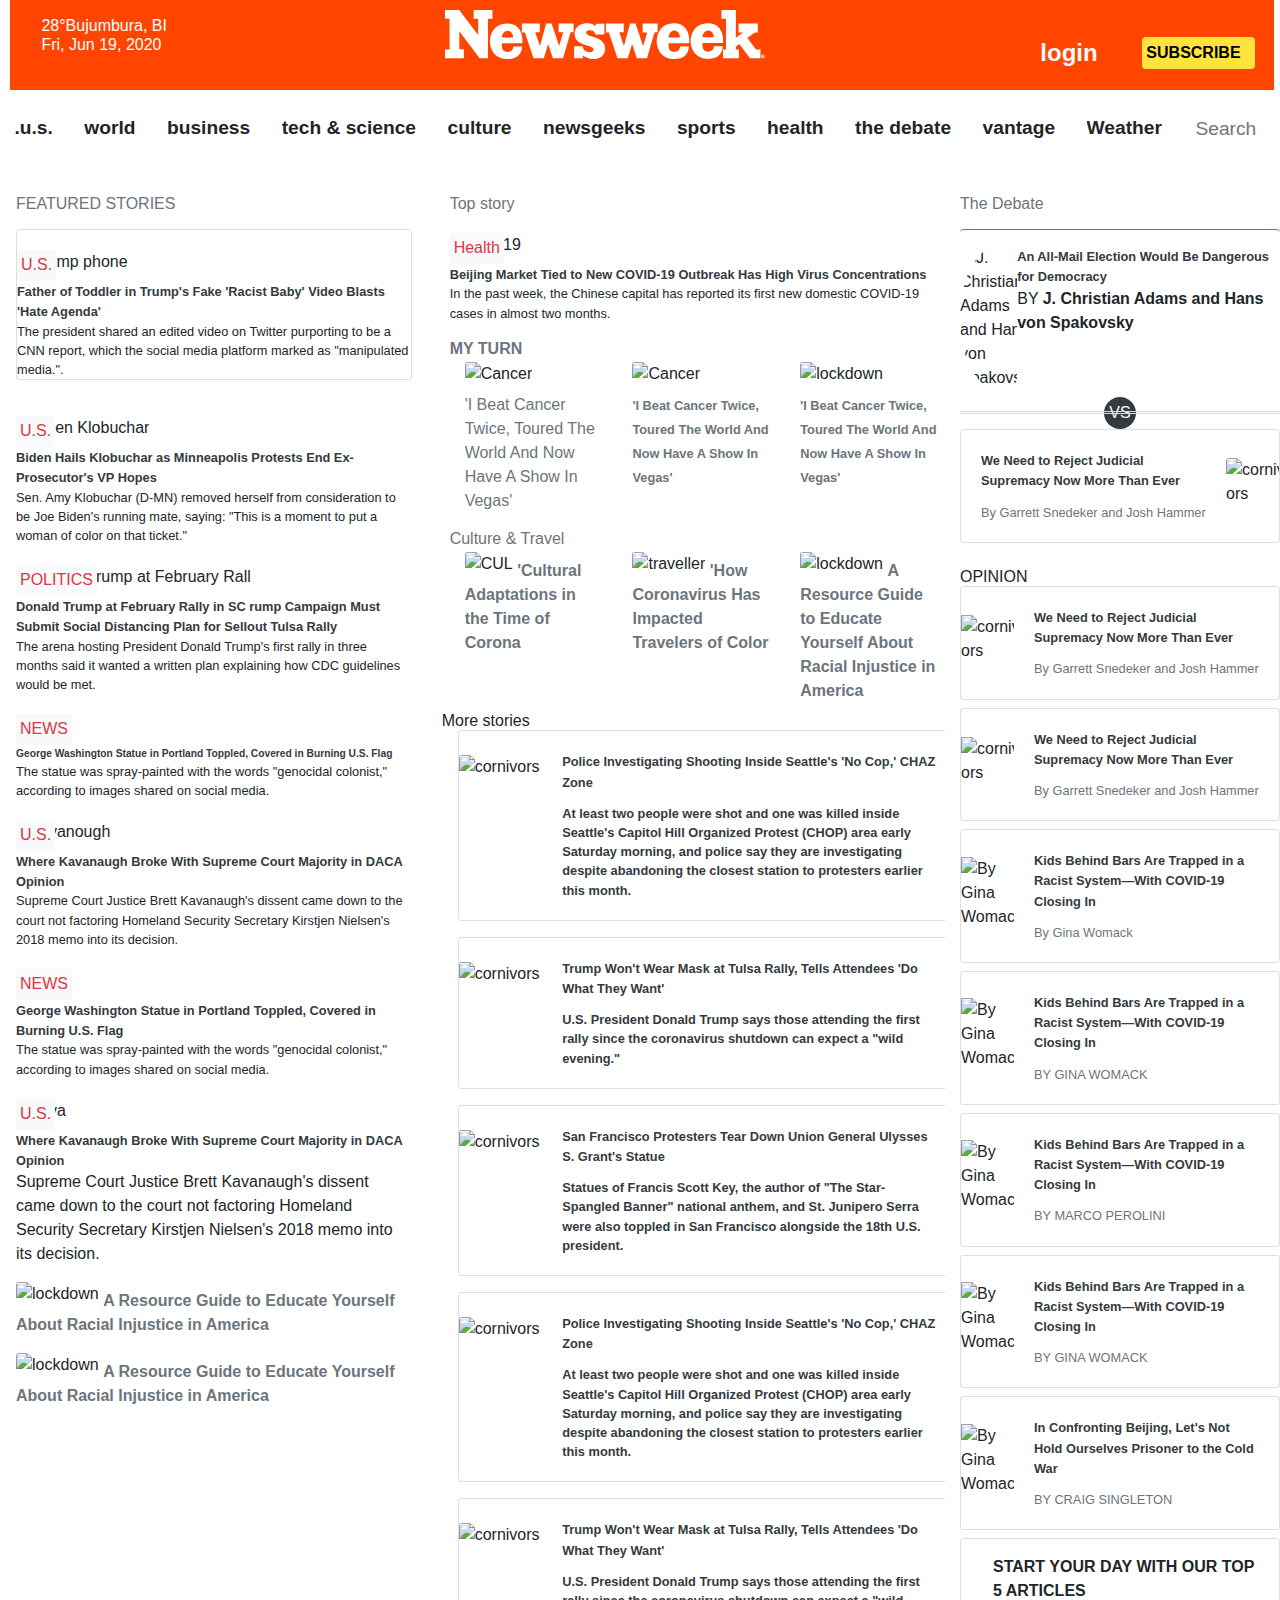
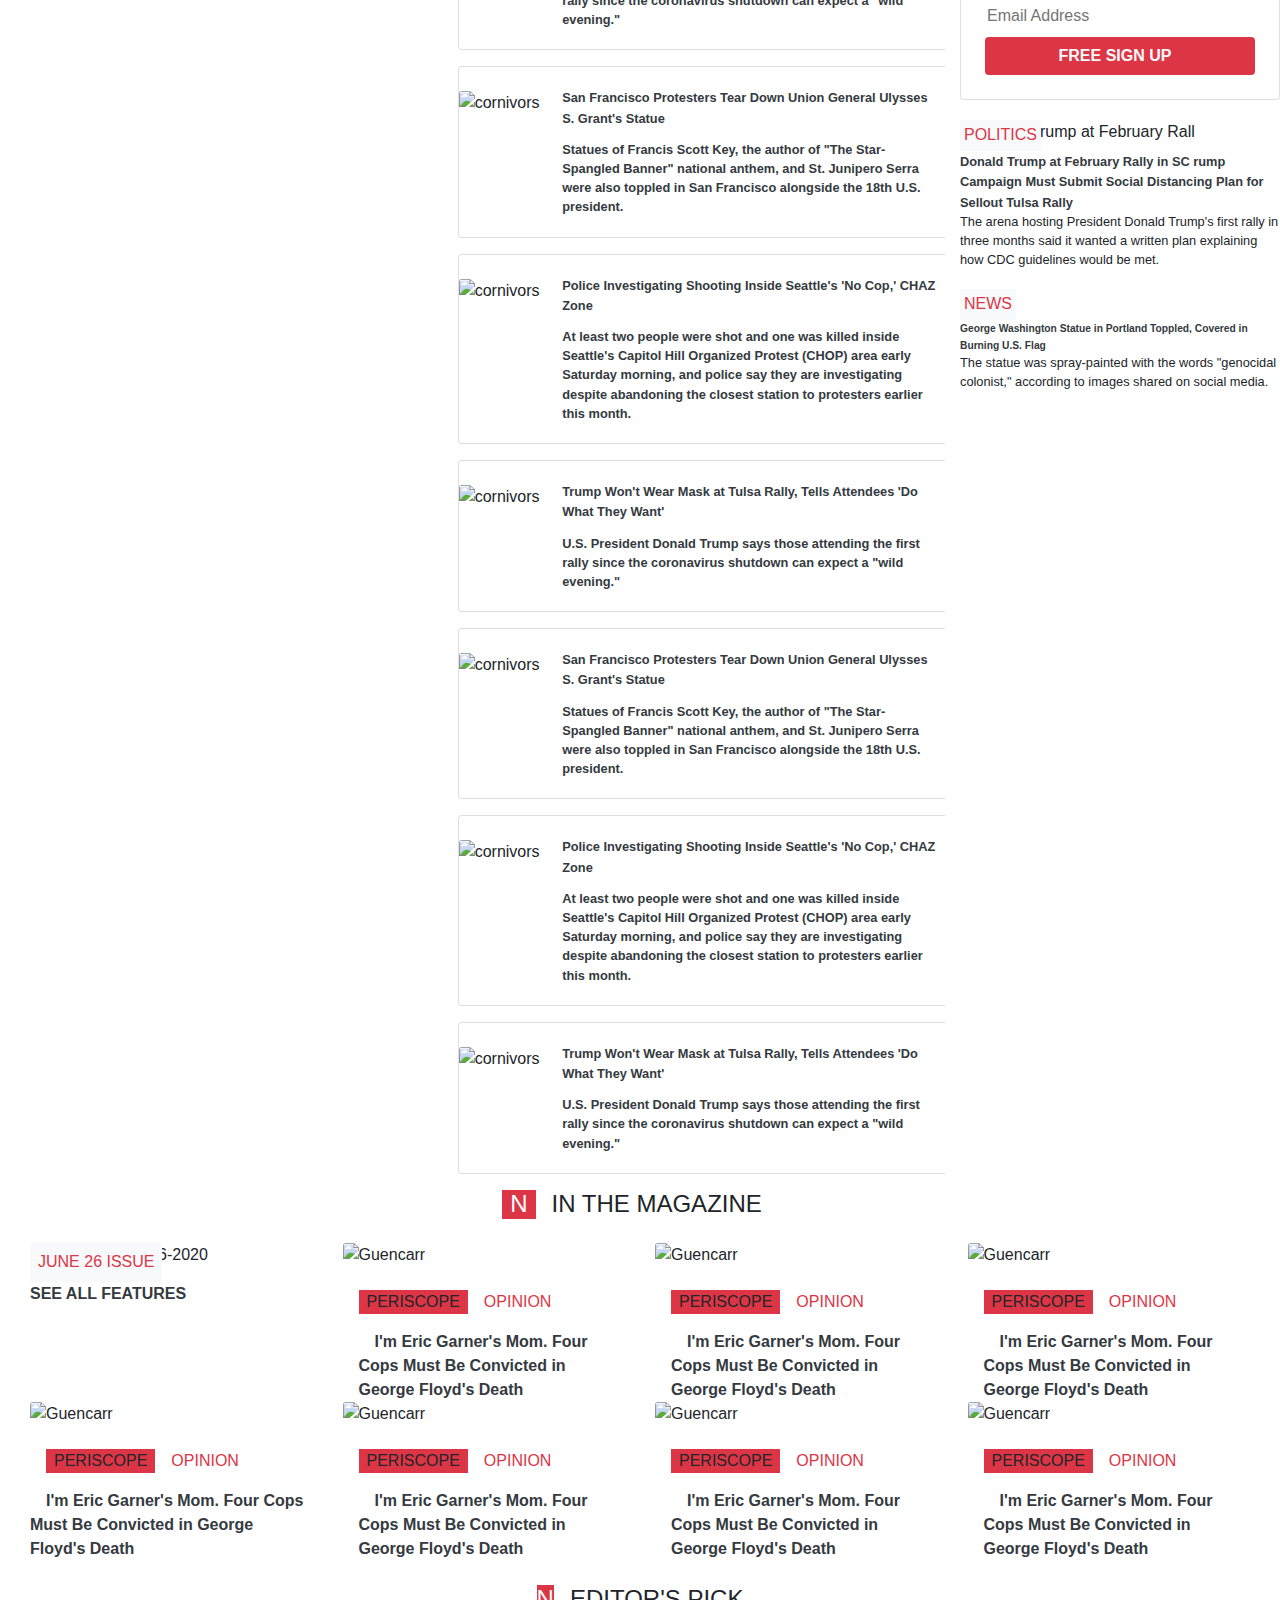
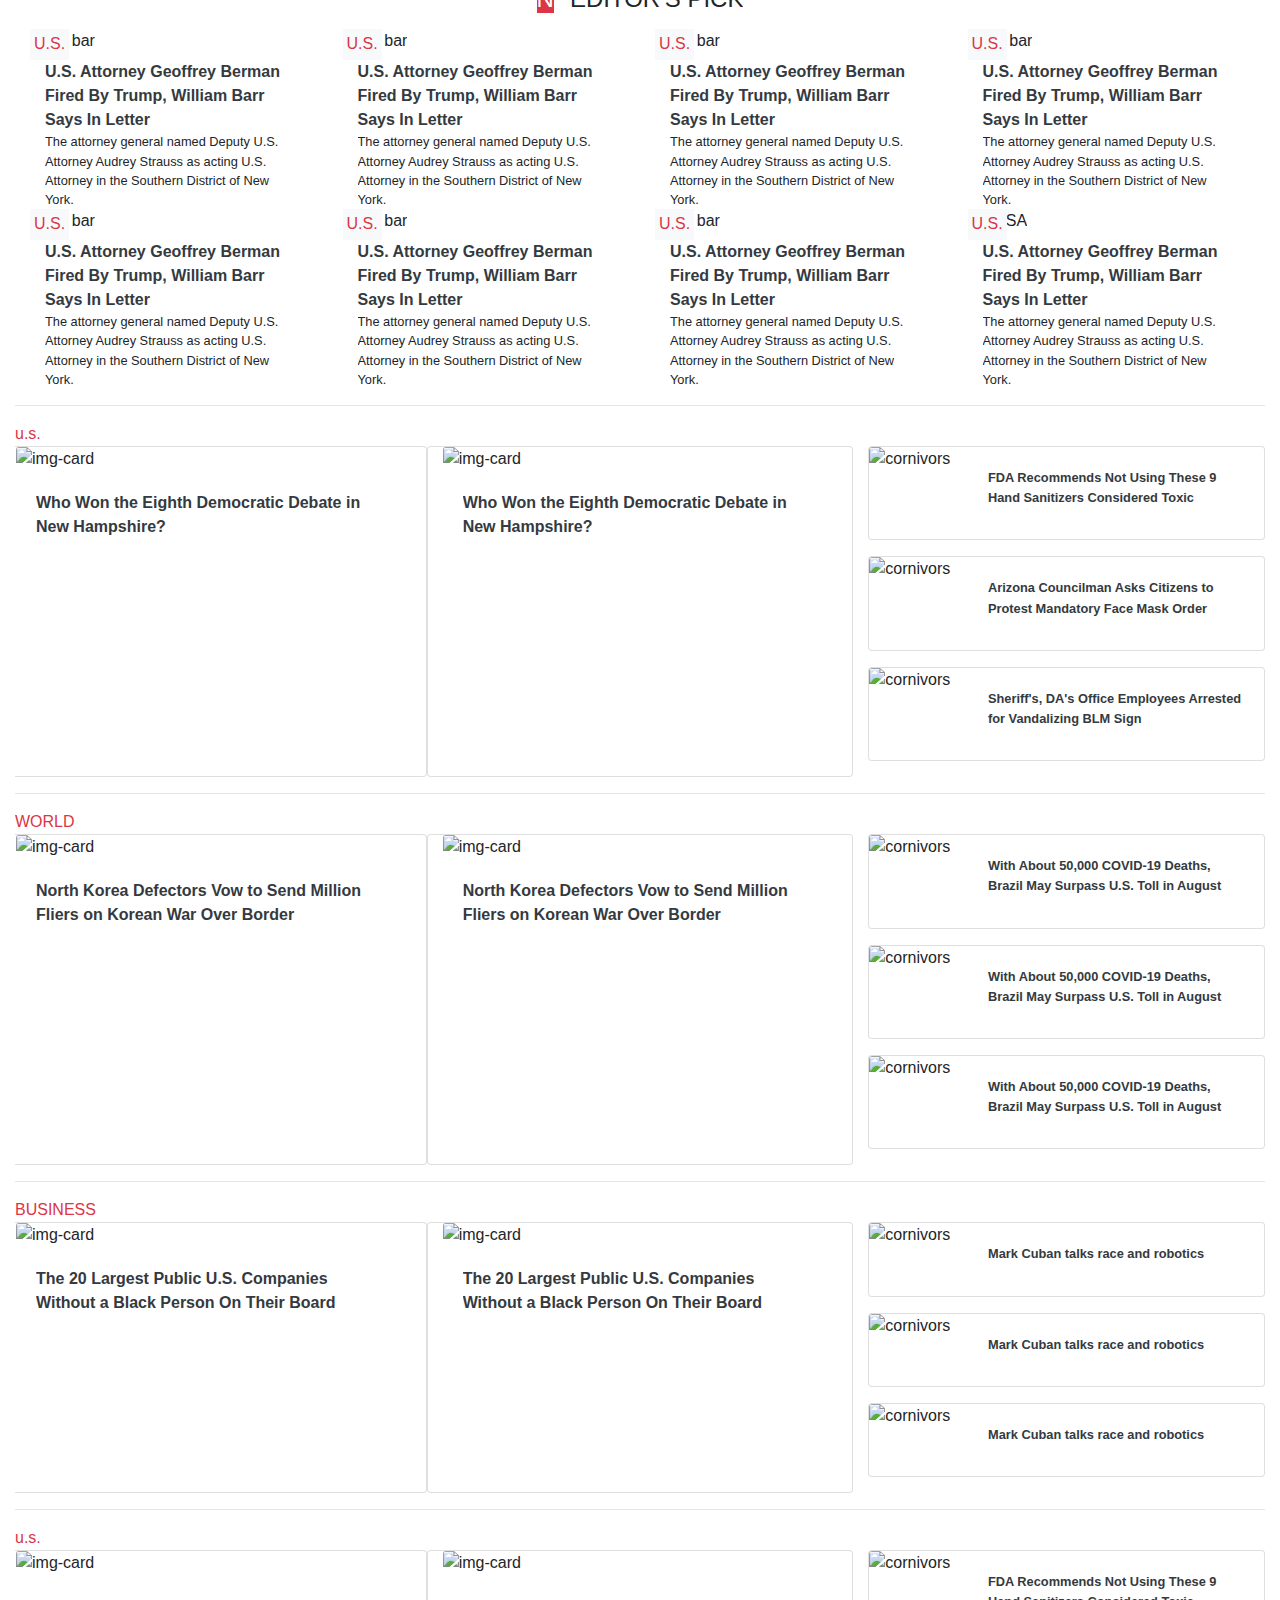
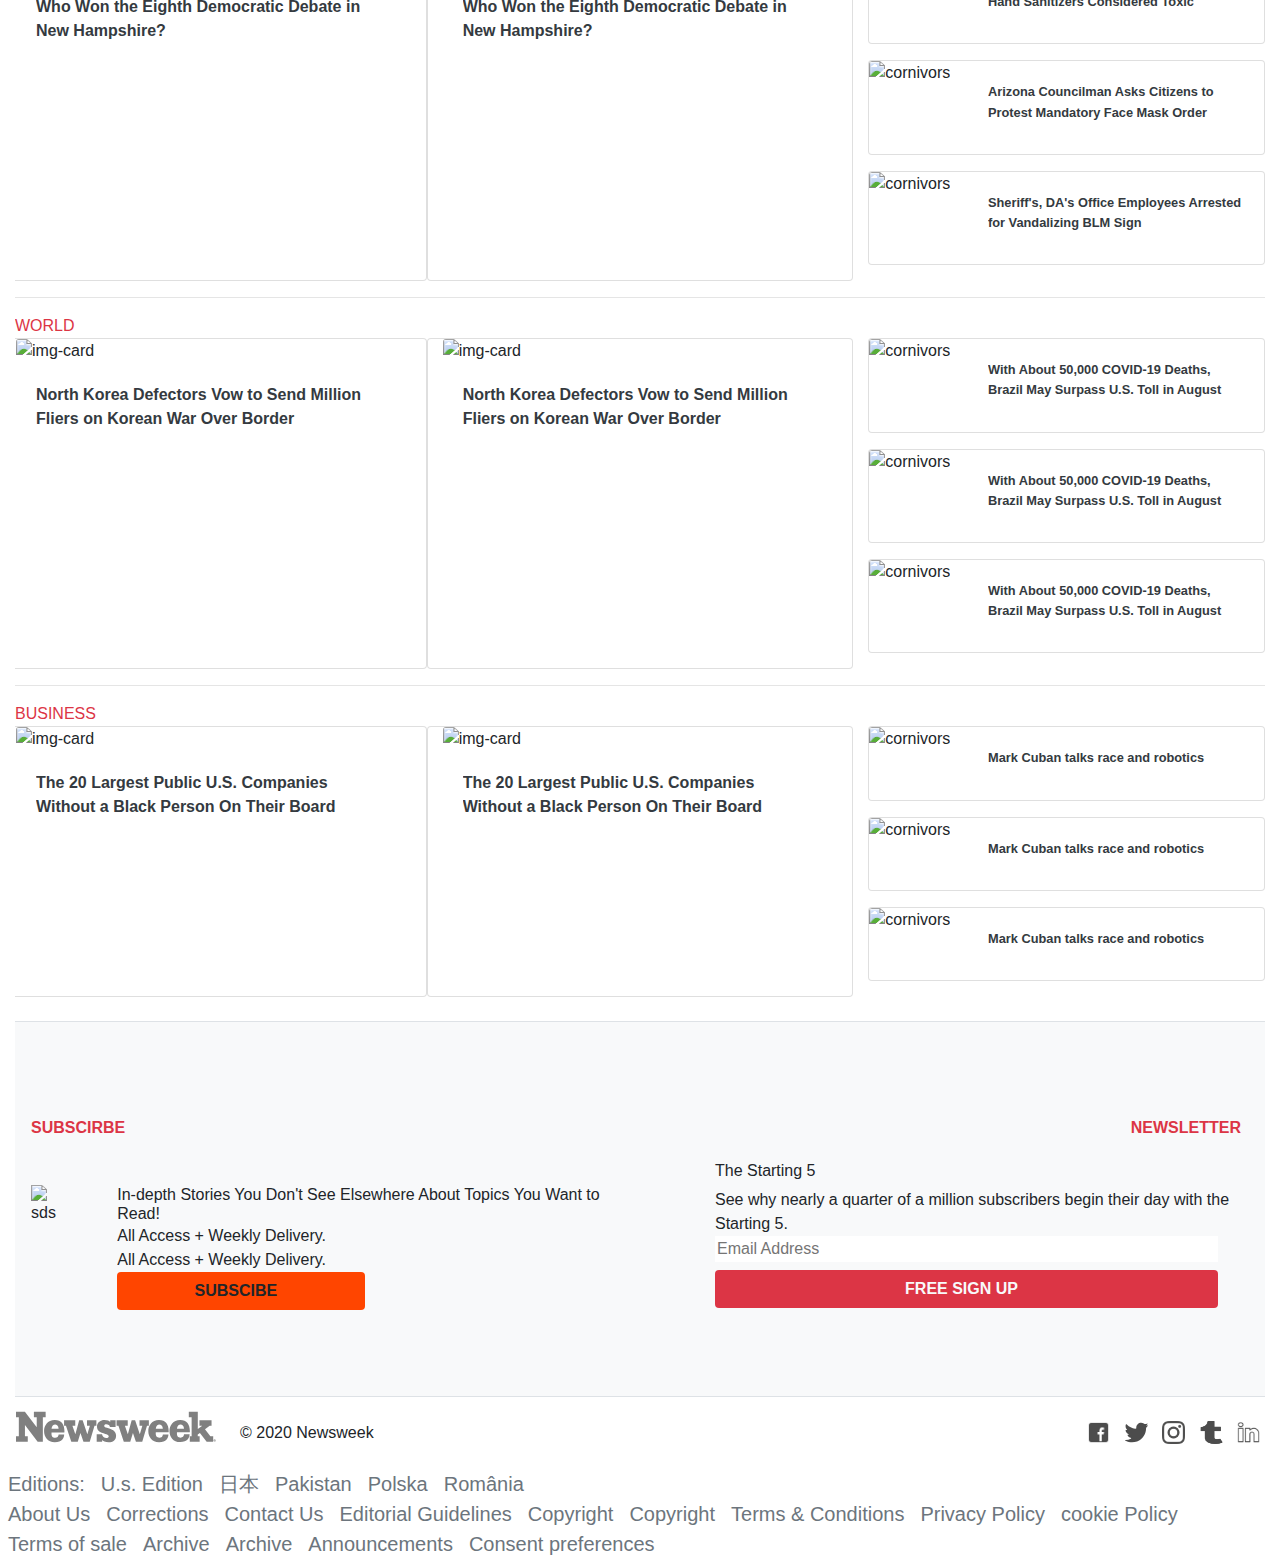
==== commit 56ea8d4c: "after make all correction of tse again" ====
--- a/index.html
+++ b/index.html
@@ -1454,44 +1454,42 @@
     </section>
     <section class="last-sections bg-light mt-4">
       <div class="sub-news d-flex  w-100 mx-0 border-top border-bottom pt-5 pb-5 flex-lg-row flex-md-column flex-sm-column flex-xs-column mx-md-0 pr-xs-2 pr-sm-2 pr-md-4">
-        <div class="subscribe-sec d-flex flex-column ml-lg-3 mr-lg-5 ml-sm-1 ml-xs-0 mx-5 w-70 px-md-0 ml-md-2 mr-sm-2 mr-xs-2 mr-md-5 mt-lg-5">
+        <div class="subscribe-sec d-flex flex-column ml-lg-3 mr-lg-5 ml-sm-1 ml-xs-0 mx-5 w-100 px-md-0 ml-md-2 mr-sm-2 mr-xs-2 mr-md-5 mt-lg-5">
           
-          <h5 class="font-weight-bold bg-orange">SUBSCIRBE</h5>
+          <h5 class="font-weight-bold text-danger">SUBSCIRBE</h5>
          
-          <div class="sub bg-silver d-flex flex-lg-row flex-md-row flex-sm-column flex-xs-column px-0 pb-4 ">
-            <div class="sub-img position-relative ">
-              <div class="img-back position-relative mt-5">
-                <img src="https://d.newsweek.com/en/full/1591879/may-29-june-06-2020-cover.jpg?w=170&q=95&f=56aad51c81fc710a32b2778640b7e471" alt="sds"> 
-                <img class="lastf w-75 position-absolute " src="https://d.newsweek.com/en/full/1596252/cover-june-12-2020.jpg?w=170&q=95&f=fdda5cadbe8011b01a2d540d06703b6e" alt="">
-              </div>
-            </div>
+          <div class="sub  d-flex flex-lg-row flex-md-row flex-sm-column flex-xs-column px-0 pb-4 ">
+            
+            <div class="img-back position-relative mt-5 mx-md-auto">
+              <img src="https://d.newsweek.com/en/full/1591879/may-29-june-06-2020-cover.jpg?w=170&q=95&f=56aad51c81fc710a32b2778640b7e471" alt="sds"> 
+              <img class="lastf pl-5 pt-4 link-footer position-absolute " src="https://d.newsweek.com/en/full/1596252/cover-june-12-2020.jpg?w=170&q=95&f=fdda5cadbe8011b01a2d540d06703b6e" alt="">
+            </div>
+            
             <div class="depth d-flex flex-column ml-5 mt-5">
               <h3>In-depth Stories You Don't See Elsewhere About Topics You Want to Read!
               </h3>
               <p>All Access + Weekly Delivery. <br> All Access + Weekly Delivery.
               </p>
-              <button class="btn w-25 depth-sub bg-orange font-weight-bold color-white d-h-btn">SUBSCIBE</button>
-            </div>
-          </div>
-        </div>
-        <div class="subscribe-sec d-flex flex-column ml-0 mr-4 mx-auto w-75 mt-md-5">
-          <div class="UWMBTCS-title ft-orange">
-            <h5 class="font-weight-bold">NEWSLETTER</h5>
-          </div>
-            <div class="sub bg-silver d-flex flex-md-row flex-lg-row flex-sm-column flex-xs-column px-0 pt-3 pb-3 justify-content-center align-items-center">
-              <div class="w-img pl-2 d-sm-none d-xs-none d-lg-block d-md-block ml-lg-4">
-                <img class="h-100" src="https://d.newsweek.com/en/full/1541302/starting5-homepage.png?w=397&h=265&q=90&f=742bce9a6f72dd8f19ba2e7fd5db06e5" alt="">
-              </div>
-                <div class="depth d-flex flex-column mx-3 ">
-                  <h3 class="py-2">The Starting 5
-                  </h3>
-                  <p class="mr-3 ">See why nearly a quarter of a million subscribers begin their day with the Starting 5.
-                  </p>
-                  <form action="#" class="l-form d-flex justify-content-center flex-column ml-sm-1 ml-xs-1 ml-md-1 w-75 mt-2">
-                    <input class="" type="email" placeholder="Email Address">
-                    <button class="email-btn mt-2 bg-orange font-weight-bold text-light btn">FREE SIGN UP</button>
-                  </form>
-                </div>
+              <button class="btn w-50 depth-sub bg-orange font-weight-bold color-white d-h-btn">SUBSCIBE</button>
+            </div>
+          </div>
+        </div>
+        <div class="subscribe-sec d-flex flex-column ml-0 mr-4 mx-auto w-100 mt-md-5">
+         
+            <h5 class="font-weight-bold text-danger d-lg-flex flex-end ml-lg-auto">NEWSLETTER</h5>
+     
+            <div class="sub d-flex flex-md-row flex-lg-row flex-sm-column flex-xs-column px-0 pt-3 pb-3 justify-content-center align-items-center">
+              <div class="w-img pl-2 d-sm-none d-xs-none d-lg-block d-md-block ml-lg-4 ">
+                <img class="w-100" src="https://d.newsweek.com/en/full/1541302/starting5-homepage.png?w=397&h=265&q=90&f=742bce9a6f72dd8f19ba2e7fd5db06e5" alt="">
+              </div>
+              <div class="depth d-flex flex-column mx-3 col-12">
+                <h3 class="py-2 pl-4">The Starting 5</h3>
+                <p class="pl-4">See why nearly a quarter of a million subscribers begin their day with the Starting 5. </p>
+                <form action="#" class="d-flex justify-content-center flex-column px-4 pb-4 m-100">
+                  <input class="" type="email" placeholder="Email Address">
+                  <button class="email-btn mt-2 bg-danger font-weight-bold text-light btn">FREE SIGN UP</button>
+                </form>
+              </div>
             </div>
         </div>
       </div>
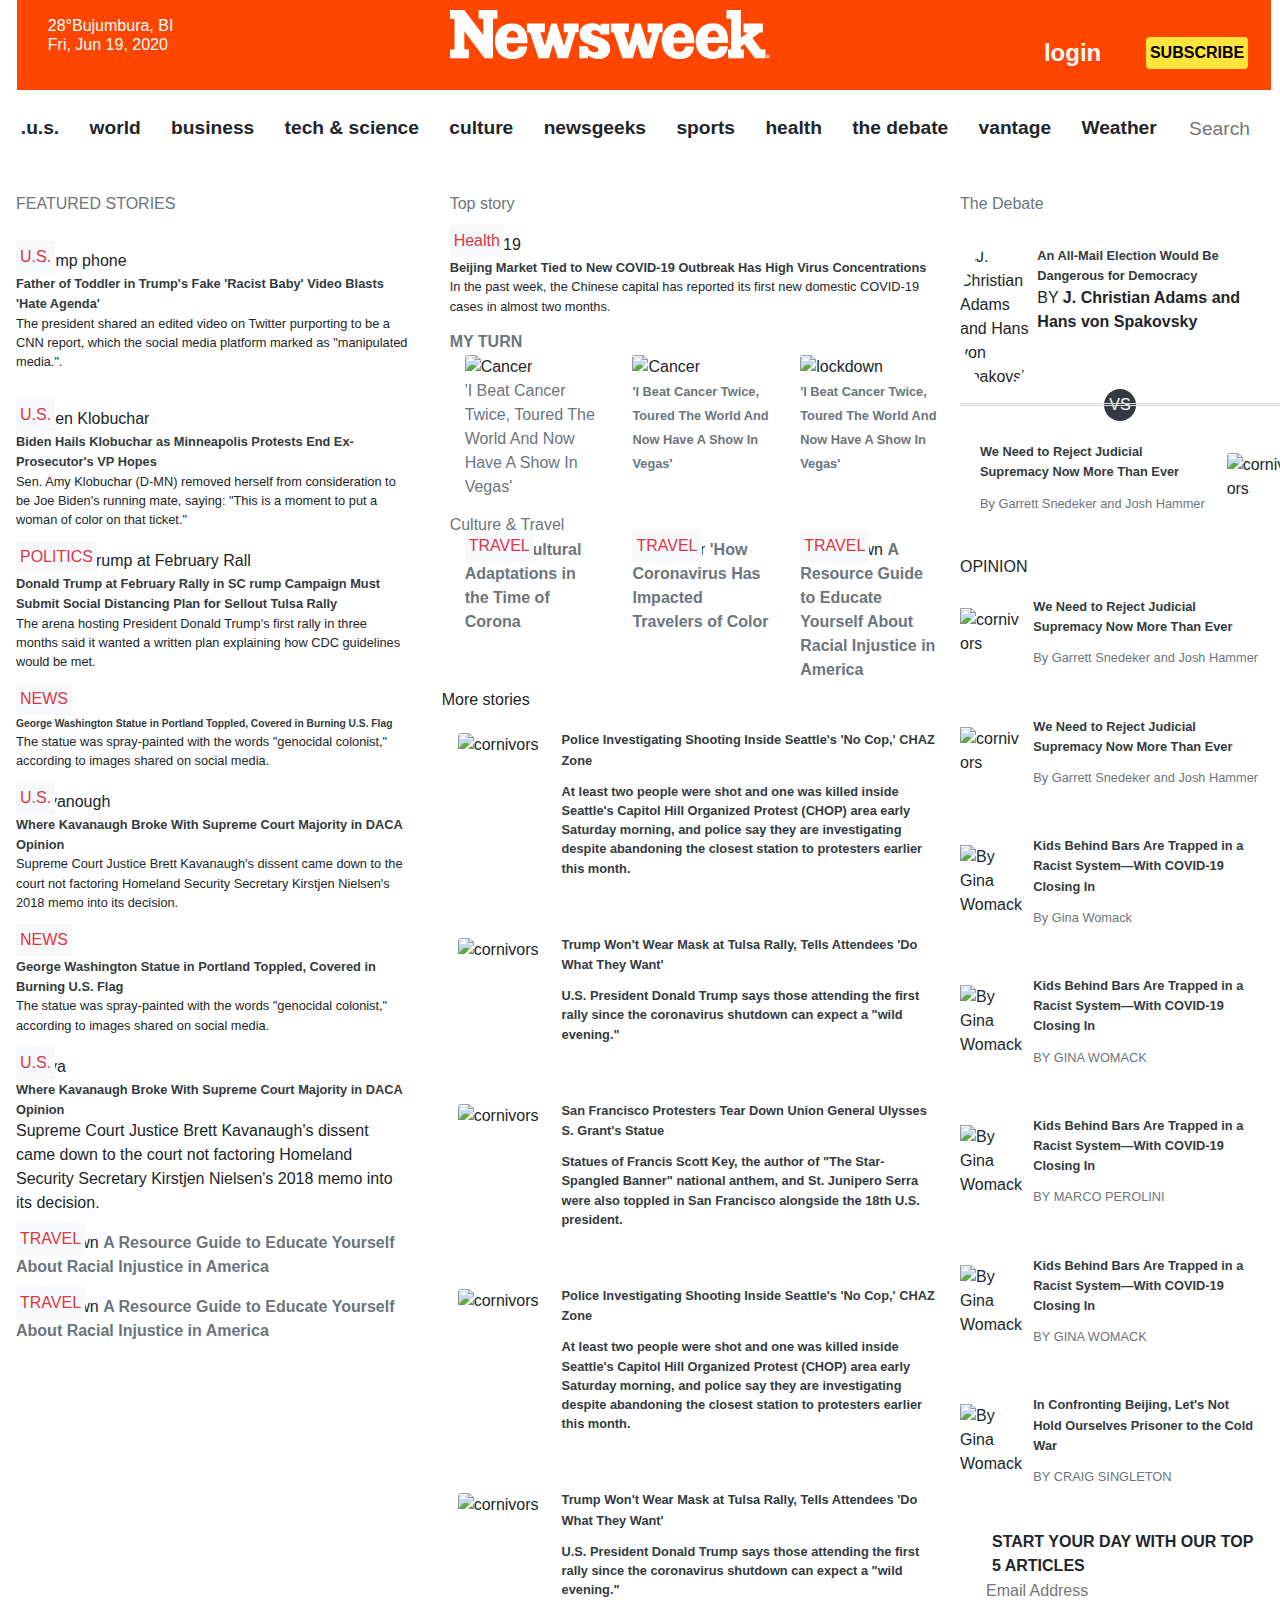
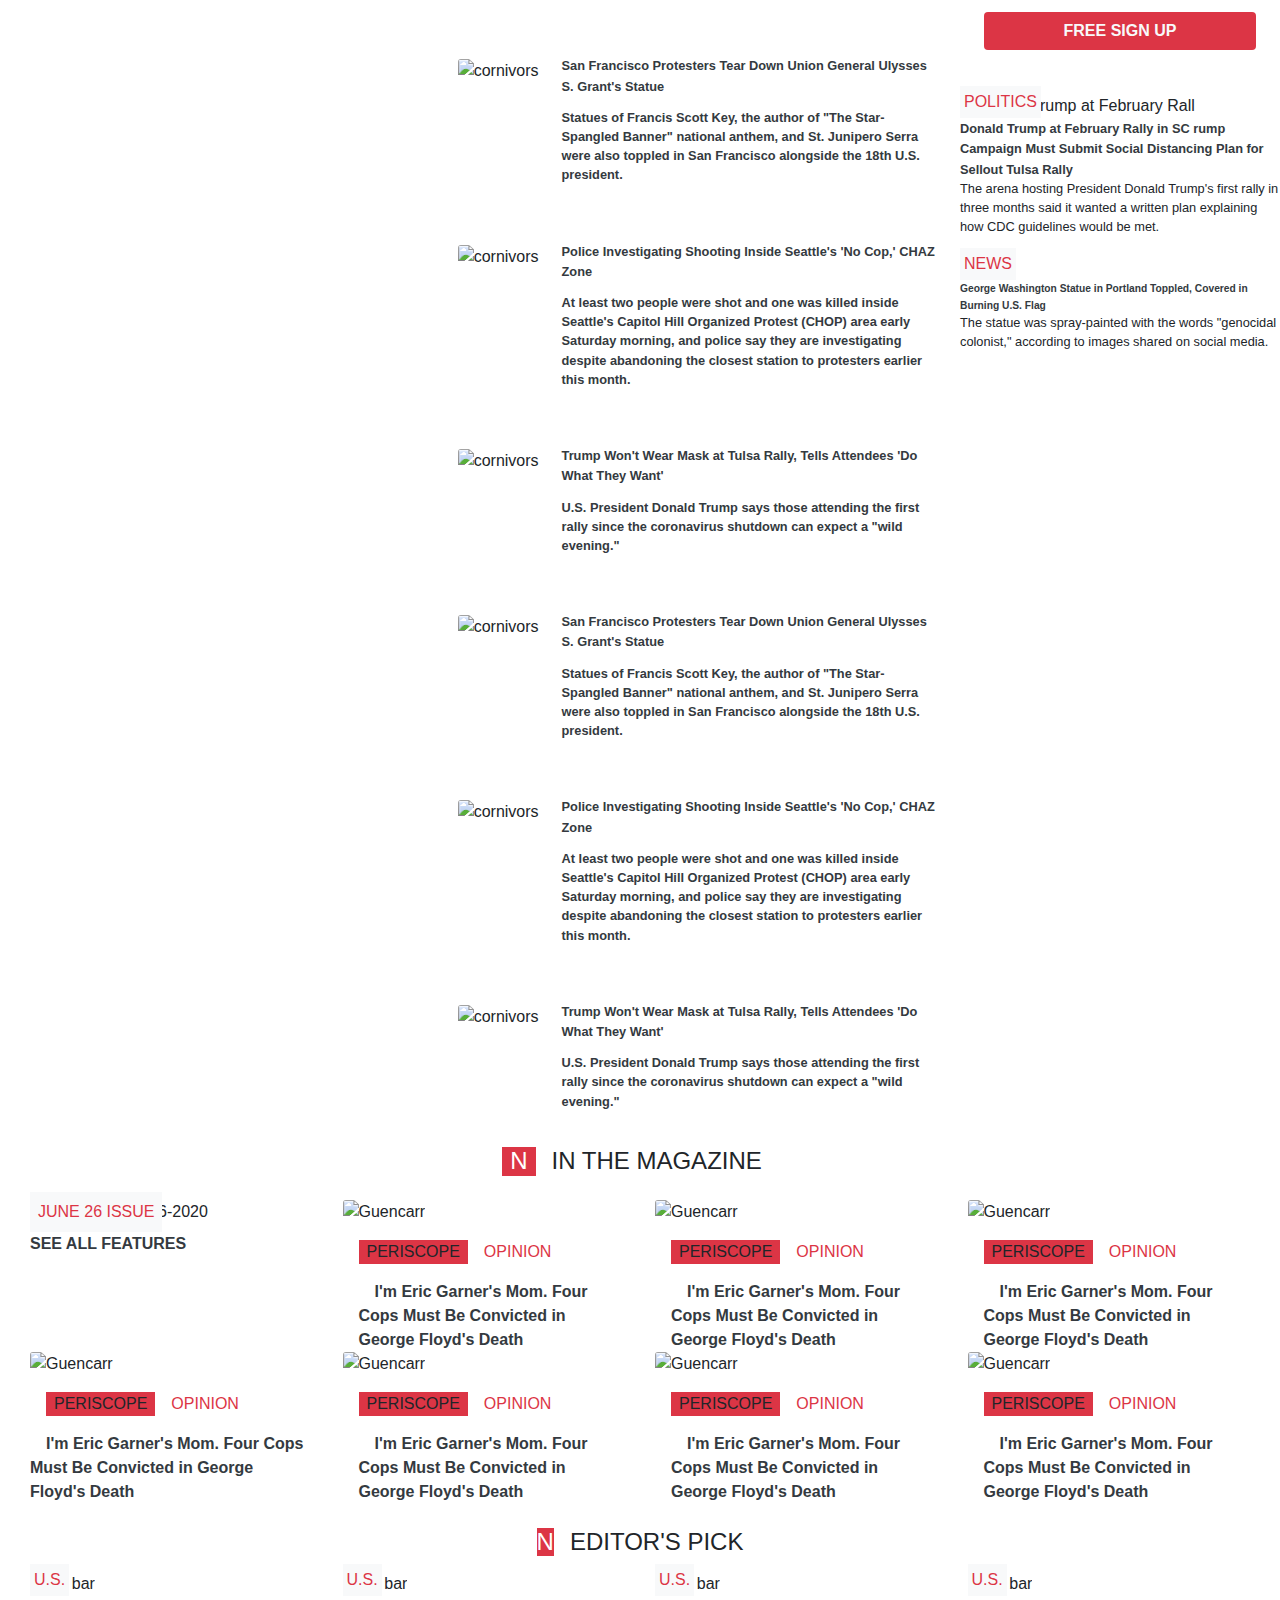
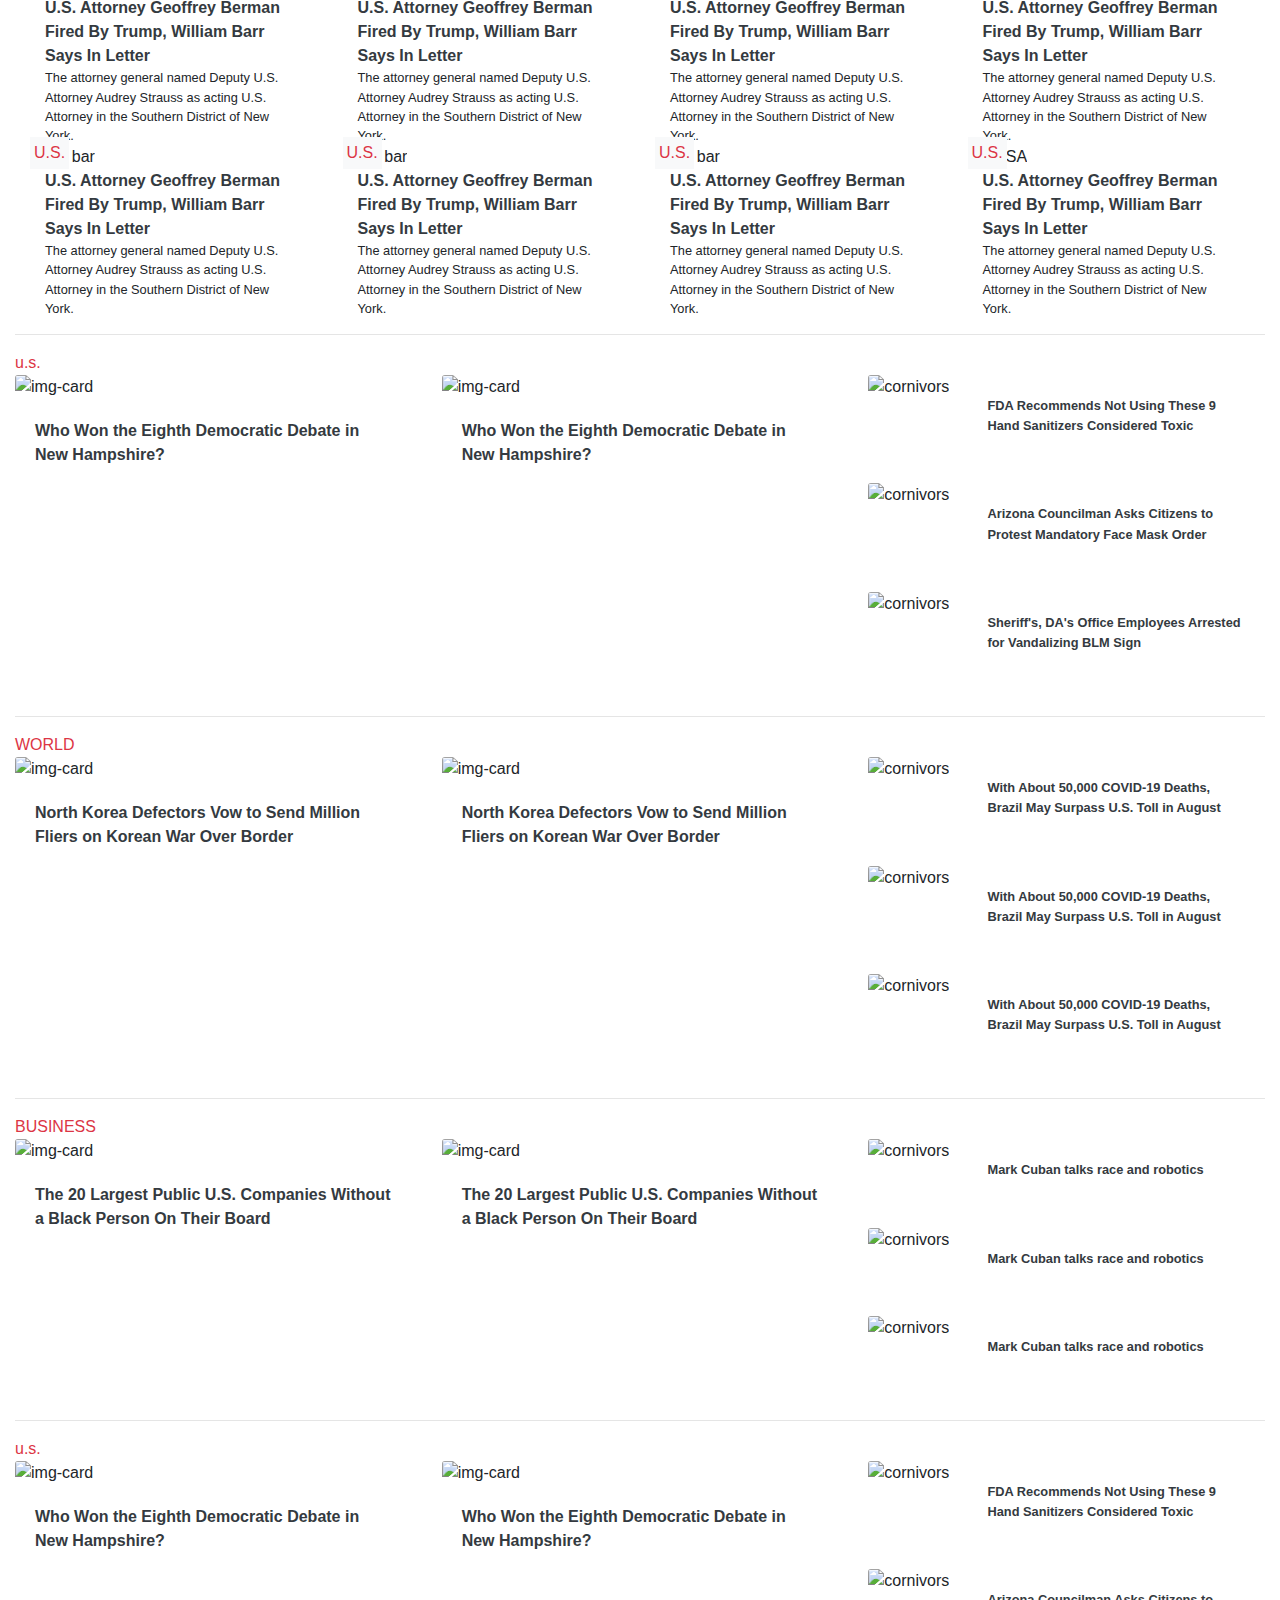
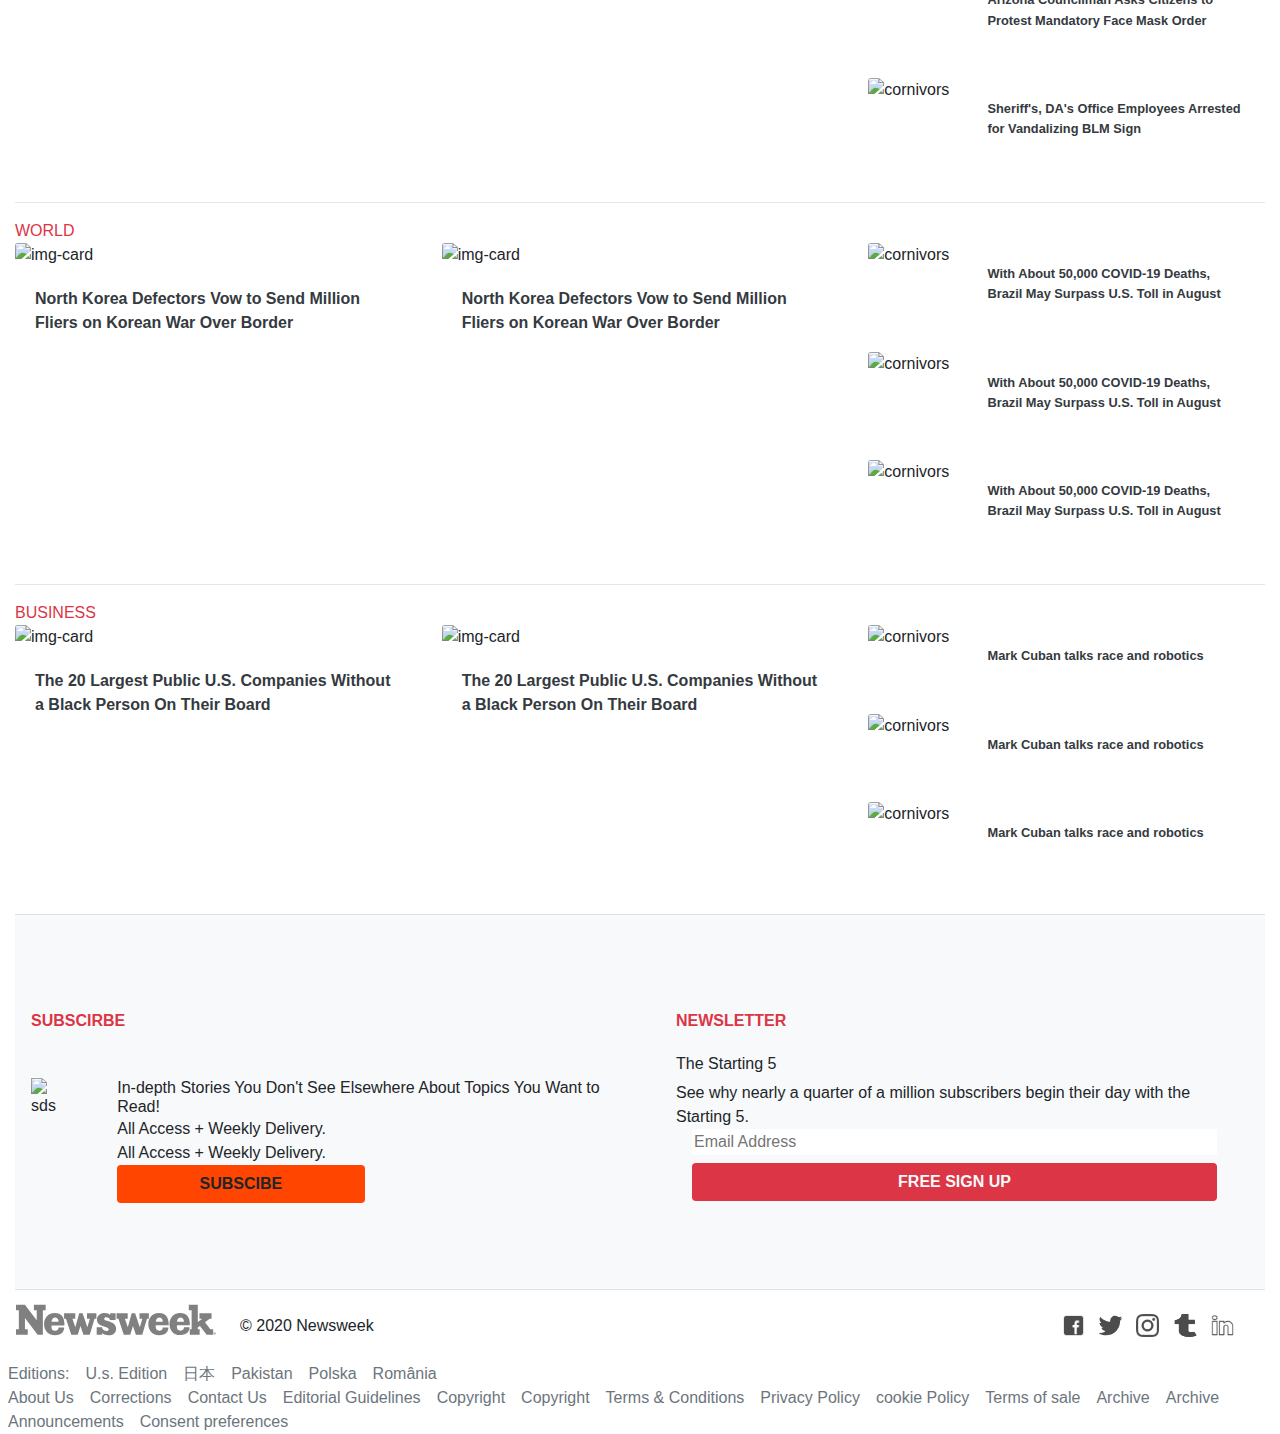
==== commit 6a65f3f1: "after tse  correction" ====
--- a/index.html
+++ b/index.html
@@ -429,7 +429,7 @@
 
       <div class="col-sm-12 px-0 mx-0 col-lg-3">
         <h2 class="text-secondary my-3">The Debate</h2>
-        <article class="card pt-3 px-0 mx-0 d-flex flex-row border-bottom-0 border-left-0 border-right-0 border-success">
+        <article class="card pt-3 px-0 mx-0 d-flex flex-row border-0 border-left-0 border-right-0 border-success">
           <div class="c-img card-img w-25">
               <img class="rounded-circle w-50" src="https://d.newsweek.com/en/full/1601312/j-christian-adams-hans-von-spakovsky.png?w=150&amp;h=150&amp;f=ab899e5f7a2565301e49cc393100fd20" alt="J. Christian Adams and Hans von Spakovsky">
           </div>
@@ -448,7 +448,7 @@
                 
                 <div class="col-10">
                     <div class="card-body">
-                        <h5 class="card-title"> <a class="text-dark font-weight-bold small" href="#"> We Need to Reject Judicial Supremacy Now More Than Ever</a></h5>
+                        <h5 class="card-title border-0"> <a class="text-dark font-weight-bold small" href="#"> We Need to Reject Judicial Supremacy Now More Than Ever</a></h5>
                         <p class="card-text text-secondary small">By Garrett Snedeker and Josh Hammer</p>
                     </div>
                 </div>
@@ -1466,31 +1466,28 @@
             </div>
             
             <div class="depth d-flex flex-column ml-5 mt-5">
-              <h3>In-depth Stories You Don't See Elsewhere About Topics You Want to Read!
-              </h3>
+              <h3>In-depth Stories You Don't See Elsewhere About Topics You Want to Read!</h3>
               <p>All Access + Weekly Delivery. <br> All Access + Weekly Delivery.
               </p>
               <button class="btn w-50 depth-sub bg-orange font-weight-bold color-white d-h-btn">SUBSCIBE</button>
             </div>
           </div>
         </div>
-        <div class="subscribe-sec d-flex flex-column ml-0 mr-4 mx-auto w-100 mt-md-5">
-         
-            <h5 class="font-weight-bold text-danger d-lg-flex flex-end ml-lg-auto">NEWSLETTER</h5>
-     
-            <div class="sub d-flex flex-md-row flex-lg-row flex-sm-column flex-xs-column px-0 pt-3 pb-3 justify-content-center align-items-center">
-              <div class="w-img pl-2 d-sm-none d-xs-none d-lg-block d-md-block ml-lg-4 ">
-                <img class="w-100" src="https://d.newsweek.com/en/full/1541302/starting5-homepage.png?w=397&h=265&q=90&f=742bce9a6f72dd8f19ba2e7fd5db06e5" alt="">
-              </div>
-              <div class="depth d-flex flex-column mx-3 col-12">
-                <h3 class="py-2 pl-4">The Starting 5</h3>
-                <p class="pl-4">See why nearly a quarter of a million subscribers begin their day with the Starting 5. </p>
-                <form action="#" class="d-flex justify-content-center flex-column px-4 pb-4 m-100">
-                  <input class="" type="email" placeholder="Email Address">
-                  <button class="email-btn mt-2 bg-danger font-weight-bold text-light btn">FREE SIGN UP</button>
-                </form>
-              </div>
-            </div>
+        <div class="subscribe-sec d-flex flex-column ml-0 mr-4 mx-auto w-100 mt-md-5">         
+          <h5 class="font-weight-bold text-danger d-lg-flex flex-end ml-3">NEWSLETTER</h5>
+          <div class="sub d-flex flex-md-row flex-lg-row flex-sm-column flex-xs-column px-0 pt-3 pb-3 justify-content-between align-items-center">
+            <div class="w-img pl-2 d-sm-none d-xs-none d-lg-block d-md-block ">
+              <img class="w-100" src="https://d.newsweek.com/en/full/1541302/starting5-homepage.png?w=397&h=265&q=90&f=742bce9a6f72dd8f19ba2e7fd5db06e5" alt="">
+            </div>
+            <div class="depth d-flex flex-column mx-auto flex-wrap ">
+              <h3 class="py-2 pl-2">The Starting 5</h3>
+              <p class="pl-2">See why nearly a quarter of a million subscribers begin their day with the Starting 5. </p>
+              <form action="#" class="d-flex justify-content-center flex-column px-4 pb-4 m-100">
+                <input class="" type="email" placeholder="Email Address">
+                <button class="email-btn  mt-2 bg-danger font-weight-bold text-light btn">FREE SIGN UP</button>
+              </form>
+            </div>
+          </div>
         </div>
       </div>
     </section>
--- a/css/style.css
+++ b/css/style.css
@@ -1,77 +1,85 @@
 * {
   border: none;
   line-height: 1.5em;
-  overflow-x: hidden;
   
 }
+
 header {
-  width: 99%;
-  overflow: hidden;
+  width: 98%;
+  box-sizing: border-box;
 }
+
 main {
   width: 99%;
+  box-sizing: border-box;
 }
 
 .nav1 {
-    background-color: orangered;
-    height: 90px;
-  }
-  
-  .nav2 {
-    height: 40px;
-  }
-  
-  .nav2 li {
-    font-size: 1.2em;
-    font-weight: 700;
-    height: 40px;
-  }
+  background-color: orangered;
+  height: 90px;
+}
 
-  .nav2 input {
-    width: 80px;
-    padding-right: 5px;
-  }
+.nav2 {
+  height: 40px;
+}
 
-  .logo img {
-    width: 320px;
-    filter: invert(100%);
-    padding-top: 10px;
-  }
+.nav2 li {
+  font-size: 1.2em;
+  font-weight: 700;
+  height: 40px;
+}
 
-  .log {
-    font-size: 24px;
-  }
+.nav2 input {
+  width: 80px;
+  padding-right: 5px;
+}
 
-  .user {
-    width: 20px;
-    height: 25px;
-  }
-  
-  .btn-subs {
-    color: black;
-    background-color: goldenrod;
-  }
+.logo img {
+  width: 320px;
+  filter: invert(100%);
+  padding-top: 10px;
+}
 
+.log {
+  font-size: 24px;
+}
 
-  
-  .maga {
-    font-size: 24px;
-  }
+.user {
+  width: 20px;
+  height: 25px;
+}
 
-  .news-body h4 {
-    color: black;
-  }
-  
-  .menu-svg img {
-    width: 40px;
-    margin-left: 5px;
-    filter: invert(50%);
-  }
-  
-  .bg-orange {
-    background-color: orangered;
-    width: 100px;
-  }
+.card {
+  border: none;
+}
+
+.btn-subs {
+  color: black;
+  background-color: goldenrod;
+}
+
+.maga {
+  font-size: 24px;
+}
+
+.news-body h4 {
+  color: black;
+}
+
+.menu-svg img {
+  width: 40px;
+  margin-left: 5px;
+  filter: invert(50%);
+}
+
+.bg-orange {
+  background-color: orangered;
+  width: 100px;
+}
+
+footer li a {
+  font-size: 16px;
+}
 
 .logo h2 a {
   font-size: 64px;
@@ -79,114 +87,104 @@
   font-weight: bolder;
 }
 
-  .subscribe button {
-    border-radius: 6px;
-    font-weight: bold;
-    background-color: #ffe53b;
-  }
-  
-  .subscribe button::after,
-  .email-btn::after,
-  .f-m-t::after,
-  .depth-sub::after {
-    content: url("https://g.newsweek.com/img/weather/ic-white-arrow.png");
-    margin-left: 10px;
-    filter: invert(100%);
-    background-size: 20%;
-  }
-  
-  .vs {
-    width: 32px;
-    height: 32px;
-    z-index: 3;
-  }
-  
-  .vs::before {
-    top: calc(50% - 2px);
-  }
-  
-  .vs::after {
-    top: 50%;
-  }
-  
-  .vs::before,
-  .vs::after {
-    position: absolute;
-    content: "";
-    display: block;
-    background-color: #d9d9d9;
-    height: 1px;
-    left: 0;
-    right: 0;
-  }
+.subscribe button {
+  border-radius: 6px;
+  font-weight: bold;
+  background-color: #ffe53b;
+}
 
-  .st-img {
-    height: 90%;
-  }
+.vs::before {
+  top: calc(50% - 2px);
+}
 
-  .news{
-    margin-top: 20px;
-  }
-  .news img {
-      width: 96%;
-  }
-  
-  .f-img img {
-    width: 100%;
-  } 
-  .category h6 {
-    text-align: center;
-    padding-top: 7px;
-    text-transform: uppercase;
-    font-weight: 800;
-  }
-  
-  .link-footer {
-    bottom: 0;
-    left: 0;
-  }
+.vs::after {
+  top: 50%;
+}
 
-  .w-90 {
-    width: 90%;
-  }
+.vs::before,
+.vs::after {
+  position: absolute;
+  content: "";
+  display: block;
+  background-color: #d9d9d9;
+  height: 1px;
+  left: 0;
+  right: 0;
+}
 
-  .us-section-2 {
-    width: auto;
-    height: 100%;
-  }
+.vs {
+  width: 32px;
+  height: 32px;
+}
 
-  .text-dark {
-    color: #000;
-    font-weight: 700;
-  }
+.st-img {
+  height: 90%;
+}
 
-  .saturate { filter: invert(50%);}
+.news {
+  margin-top: 20px;
+}
 
-  .image-logo img {
-    width: 200px;
-    height: 60px;
-  }
+.news img {
+  width: 96%;
+}
 
-  .lastf {
-    right: 0;
-    bottom: 0;
-  }
+.category h6 {
+  text-align: center;
+  padding-top: 7px;
+  text-transform: uppercase;
+  font-weight: 800;
+}
 
-  .socials-icons a img {
-    width: 23px;
-    height: 23px;
-    margin: 0 5px;
-    filter: invert(30%);
-  }
+.link-footer {
+  bottom: 0;
+  left: 0;
+}
 
-  .lb button {
-    width: 150px;
-  }
+.w-90 {
+  width: 90%;
+}
 
-  .w-30 {
-    width: 30%;
-  }
+.us-section-2 {
+  width: auto;
+  height: 100%;
+}
 
-footer li a{
-  font-size: 20px;
-}+.text-dark {
+  color: #000;
+  font-weight: 700;
+}
+
+.saturate {
+  filter: invert(50%);
+}
+
+.image-logo img {
+  width: 200px;
+  height: 60px;
+}
+
+.lastf {
+  right: 0;
+  bottom: 0;
+}
+
+footer {
+  width: 98%;
+}
+
+.socials-icons a img {
+  width: 23px;
+  height: 23px;
+  margin: 0 5px;
+  filter: invert(30%);
+}
+
+.lb button {
+  width: 150px;
+}
+
+.w-30 {
+  width: 30%;
+}
+
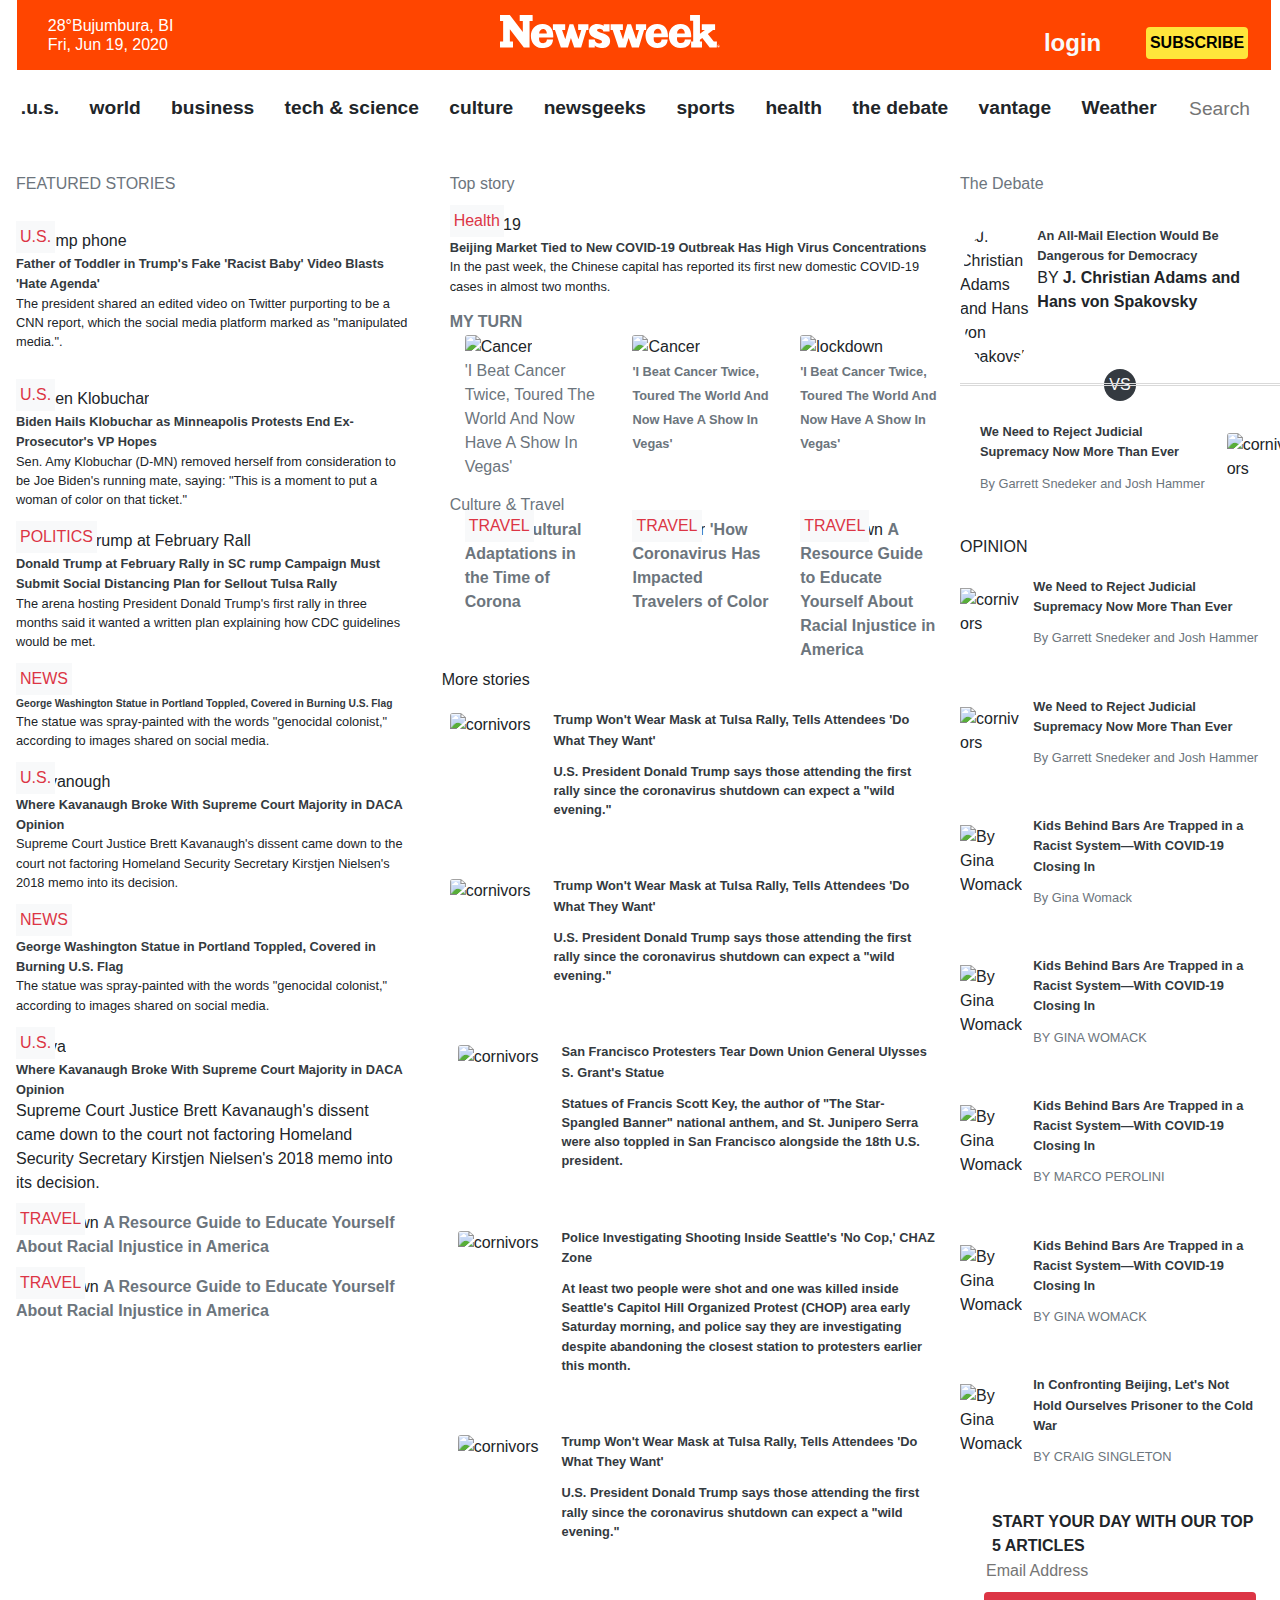
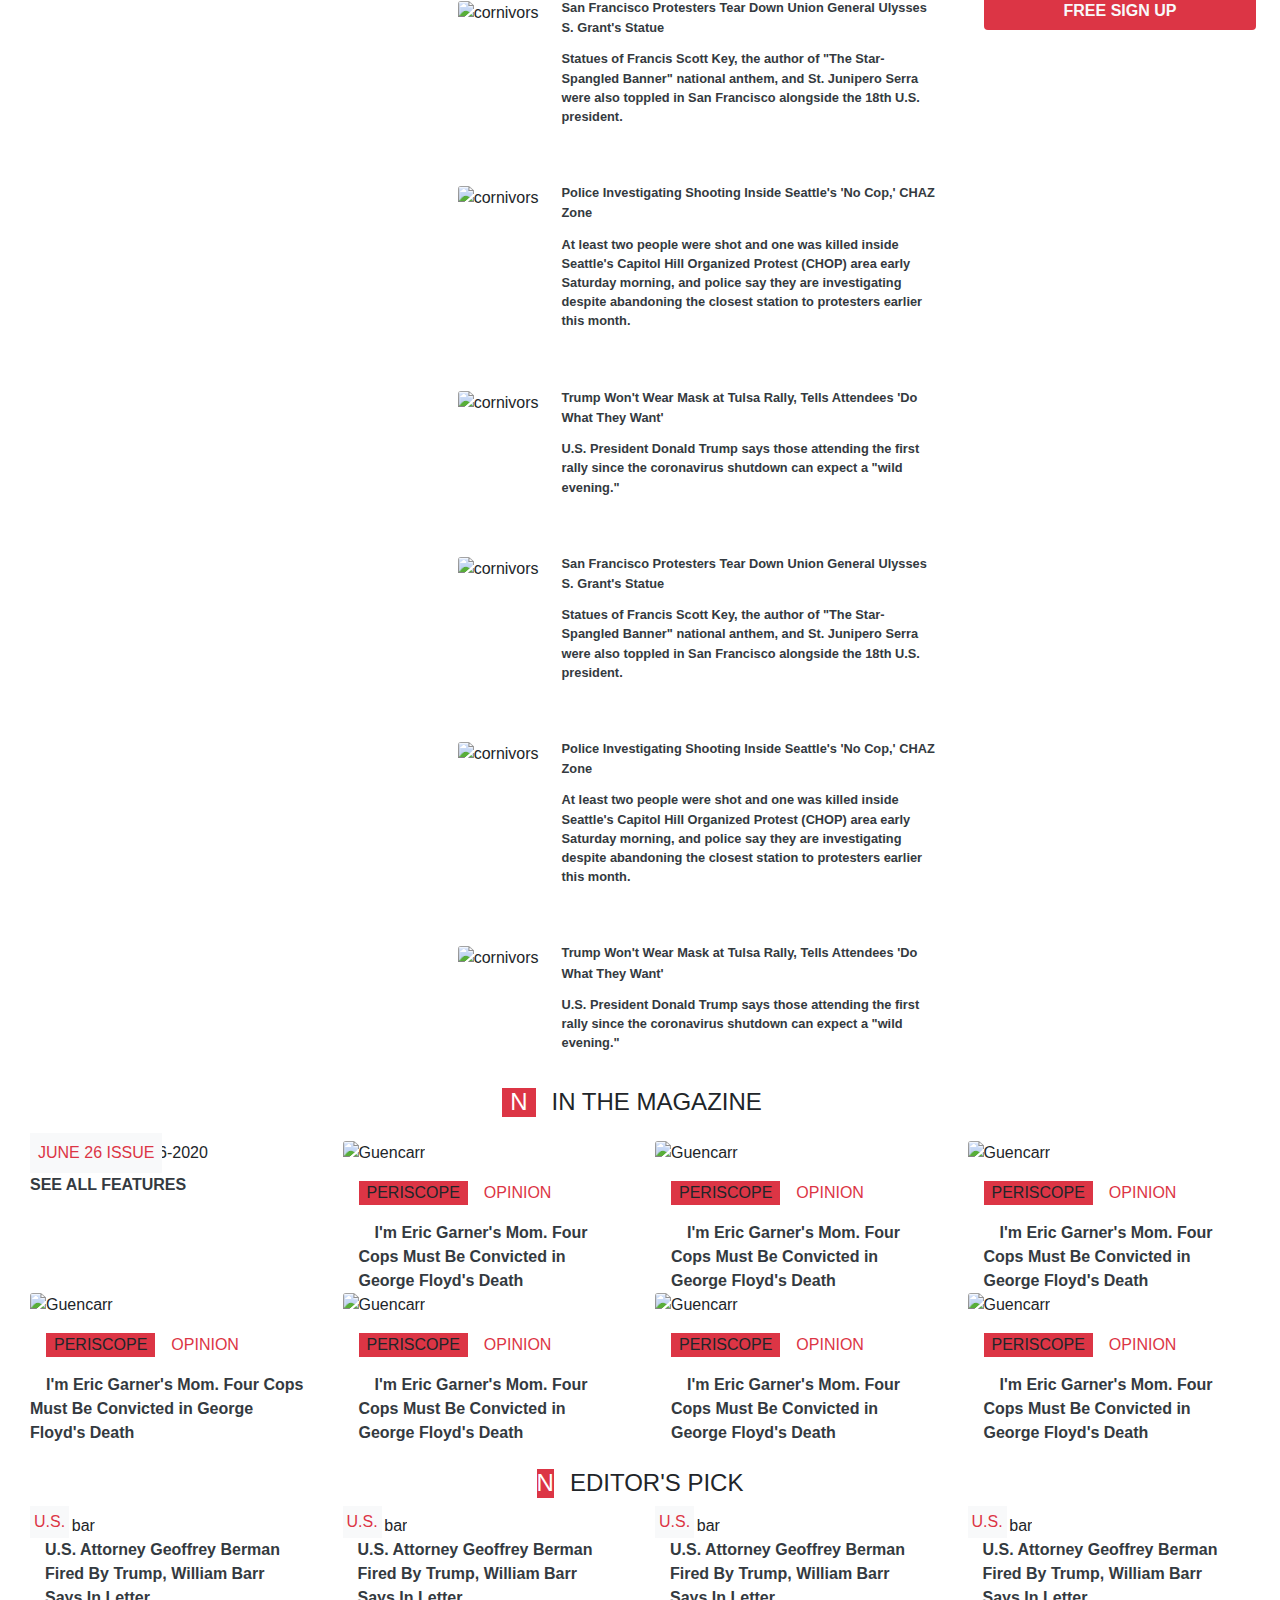
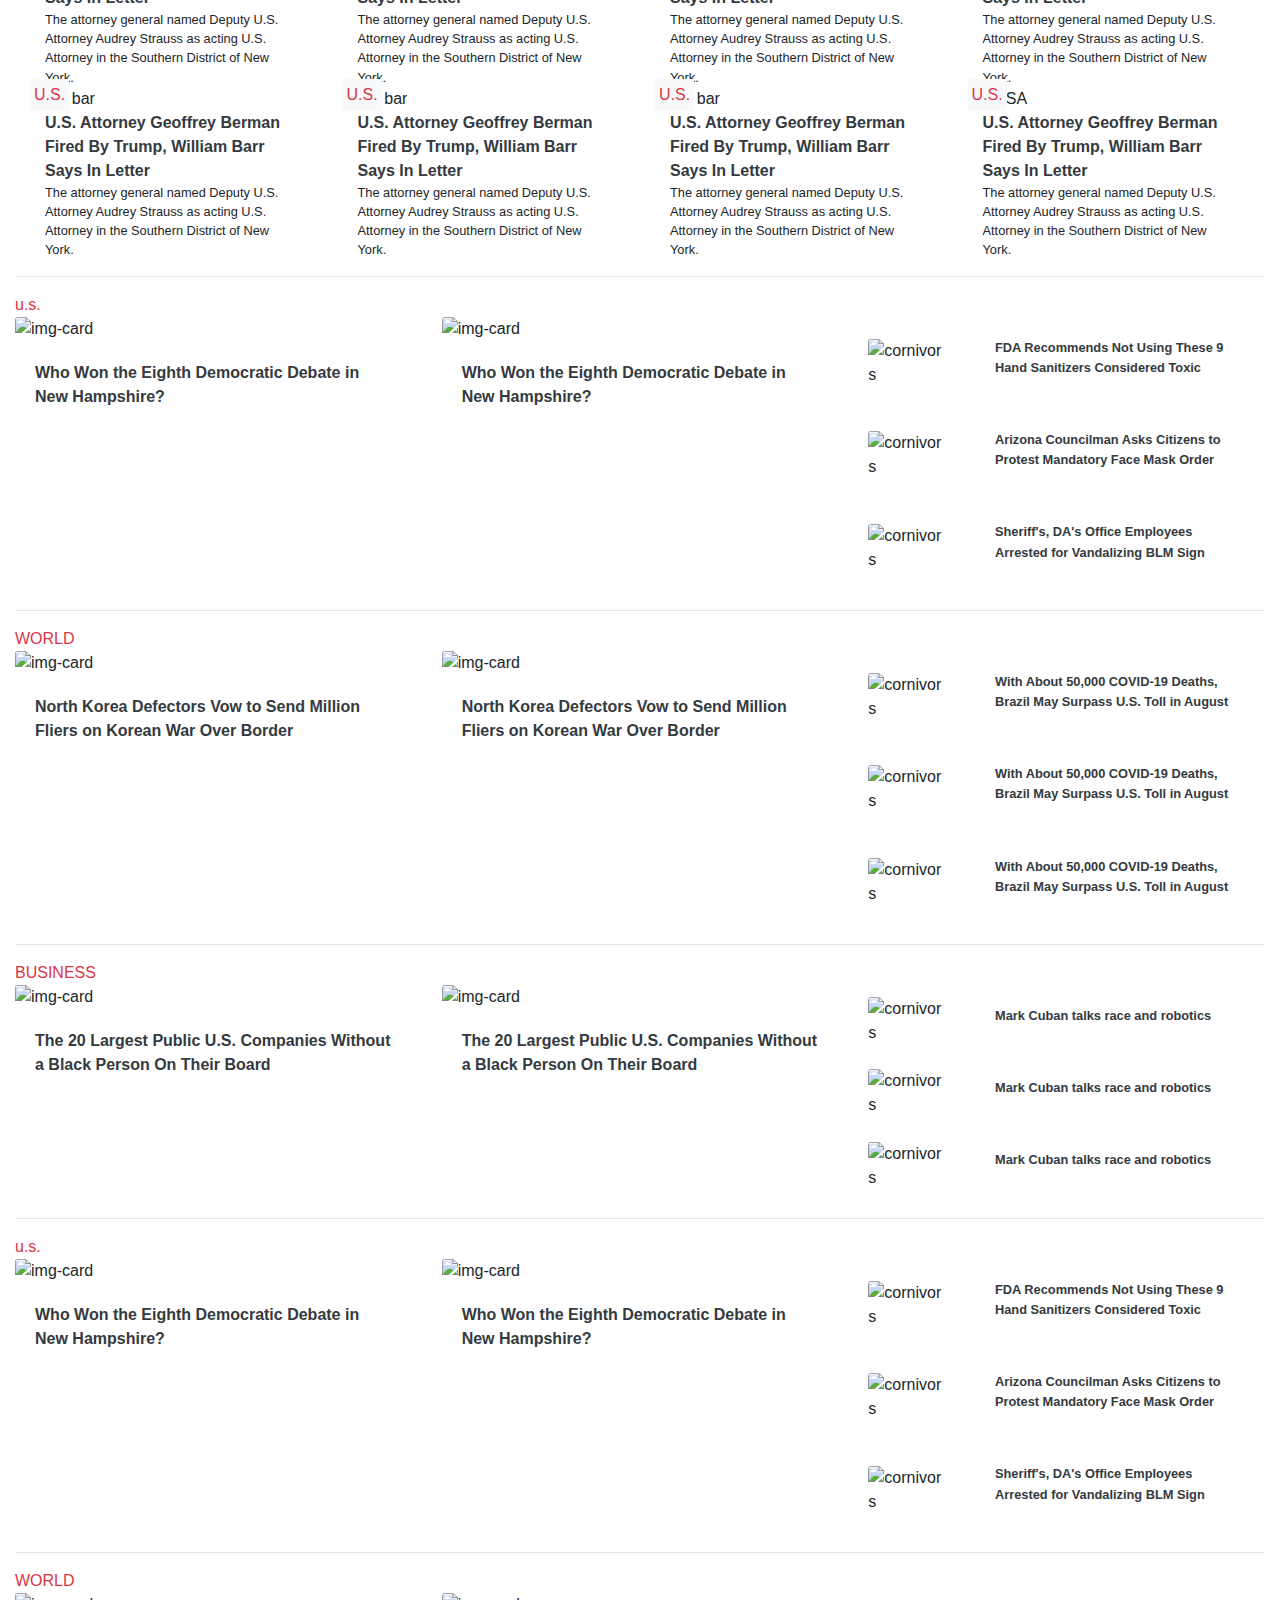
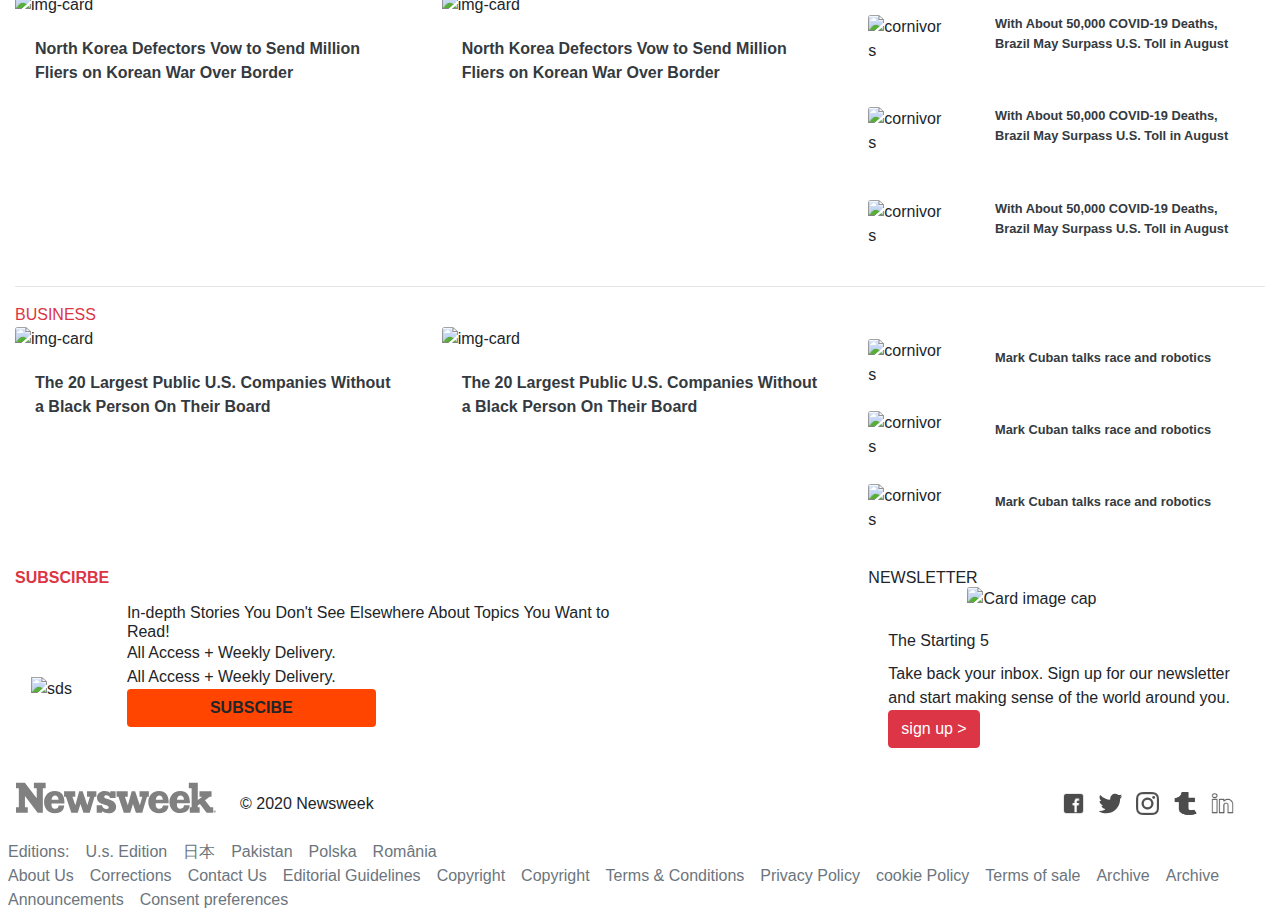
==== commit 2c7ae8e1: "after tse  correction" ====
--- a/index.html
+++ b/index.html
@@ -248,15 +248,15 @@
         <div class="m-ct-row ">
           <article class="more-stories section">
             <h3>More stories</h3>
-            <div class="card mb-3 mx-3 w-100" >
+            <div class="card mb-3 mx-2 w-100">
               <div class="row no-gutters">
                 <div class="col-2 mt-4">
-                  <img src="https://d.newsweek.com/en/full/1601901/chaz-seattle-shooting-chop-dead.jpg?w=95&h=95&f=32401f3ae6d828d6b144ff089e29f008" class="card-img" alt="cornivors">
+                  <img src="https://d.newsweek.com/en/full/1601892/trump-supporter.jpg?w=95&h=95&f=40abe5bafd7532e5004fb8695ad0841a" class="card-img" alt="cornivors">
                 </div>
                 <div class="col-10 ">
                   <div class="card-body">
-                    <h5 class="card-title "> <a class="text-dark small" href="#"> Police Investigating Shooting Inside Seattle's 'No Cop,' CHAZ Zone</a></h5>
-                    <p class="card-text text-dark small">At least two people were shot and one was killed inside Seattle's Capitol Hill Organized Protest (CHOP) area early Saturday morning, and police say they are investigating despite abandoning the closest station to protesters earlier this month.</p>
+                    <h5 class="card-title "> <a class="text-dark small" href="#"> Trump Won't Wear Mask at Tulsa Rally, Tells Attendees 'Do What They Want'</a></h5>
+                    <p class="card-text text-dark small">U.S. President Donald Trump says those attending the first rally since the coronavirus shutdown can expect a "wild evening."</p>
                   </div>
                 </div>
               </div>
@@ -264,7 +264,7 @@
           </article>
           <article>
             <h4 class="d-none">New Article</h4>
-            <div class="card mb-3 mx-3 w-100">
+            <div class="card mb-3 mx-2 w-100">
               <div class="row no-gutters">
                 <div class="col-2 mt-4">
                   <img src="https://d.newsweek.com/en/full/1601892/trump-supporter.jpg?w=95&h=95&f=40abe5bafd7532e5004fb8695ad0841a" class="card-img" alt="cornivors">
@@ -595,7 +595,7 @@
             <button class="email-btn mt-2 bg-danger font-weight-bold text-light btn">FREE SIGN UP</button>
           </form>
         </div>
-        <article class="f1 card border-0">
+        <article class="f1 card border-0 d-md-none">
           <div class= "news position-relative">
             <img class="ima" src="https://d.newsweek.com/en/full/1601465/donald-trump-february-rally-sc.jpg?w=397&amp;h=265&amp;q=90&amp;f=5ec99488e28e7156f936f8ae1db1ff80" alt="Donald Trump at February Rall">
             <a class=" position-absolute link-footer text-danger bg-light p-1" href="#">POLITICS</a>
@@ -606,7 +606,7 @@
           </div>
         </article>
 
-        <article class="f1 card border-0">
+        <article class="f1 card border-0 d-md-none">
           <div class= "news position-relative">
             <img class="ima" src="https://d.newsweek.com/en/full/1601477/washington-dc-george-floyd-protest-may-2020.jpg?w=397&h=265&q=90&f=4729884e4864c7659ceb4fd95dc709ea" alt="im">
             <a class=" position-absolute link-footer text-danger bg-light p-1" href="#">NEWS</a>
@@ -1119,42 +1119,44 @@
       
         <div class="us-section-2 col-sm-12 col-md-4 col-lg-4">
           <div class="latest-news-ff">
-            <div class="card mb-3">
-              <div class="row no-gutters">
-                <div class="col-3">
+            <div class="card ">
+              <div class="row d-flex align-items-center ">
+                <div class="col-3 ">
                   <img src="https://d.newsweek.com/en/full/1601997/hand-sanitizer.jpg?w=397&h=265&f=1ebe0386a3aacb5bbb3f08791382a927" class="card-img" alt="cornivors">
                 </div>
-                <div class="col-9">
-                  <div class="card-body">
-                    <h5 class="card-title"> <a class="text-dark small" href="#"> FDA Recommends Not Using These 9 Hand Sanitizers Considered Toxic</a></h5>
+                <div class="col-9   ">
+                  
+                  <div class="card-body">
+                    <h6 class="card-title"> <a class="text-dark small" href="#"> FDA Recommends Not Using These 9 Hand Sanitizers Considered Toxic</a></h6>
                   </div>
                 </div>
               </div>
             </div>
           </div>
           <div class="latest-news-ff">
-            <div class="card mb-3">
-              <div class="row no-gutters">
-                <div class="col-3">
+            <div class="card ">
+              <div class="row d-flex align-items-center ">
+                <div class="col-3 ">
                   <img src="https://d.newsweek.com/en/full/1601997/hand-sanitizer.jpg?w=397&h=265&f=1ebe0386a3aacb5bbb3f08791382a927" class="card-img" alt="cornivors">
                 </div>
-                <div class="col-9">
-                  <div class="card-body">
-                    <h5 class="card-title"> <a class="text-dark small" href="#"> Arizona Councilman Asks Citizens to Protest Mandatory Face Mask Order</a></h5>
+                <div class="col-9   ">
+                  
+                  <div class="card-body">
+                    <h6 class="card-title"> <a class="text-dark small" href="#"> Arizona Councilman Asks Citizens to Protest Mandatory Face Mask Order</a></h6>
                   </div>
                 </div>
               </div>
             </div>
           </div>
           <div class="latest-news-ff">
-            <div class="card mb-3">
-              <div class="row no-gutters">
-                <div class="col-3">
+            <div class="card ">
+              <div class="row d-flex align-items-center ">
+                <div class="col-3 ">
                   <img src="https://d.newsweek.com/en/full/1601997/hand-sanitizer.jpg?w=397&h=265&f=1ebe0386a3aacb5bbb3f08791382a927" class="card-img" alt="cornivors">
                 </div>
-                <div class="col-9">
-                  <div class="card-body">
-                    <h5 class="card-title"> <a class="text-dark small" href="#"> Sheriff's, DA's Office Employees Arrested for Vandalizing BLM Sign</a></h5>
+                <div class="col-9   ">
+                  <div class="card-body">
+                    <h6 class="card-title"> <a class="text-dark small" href="#"> Sheriff's, DA's Office Employees Arrested for Vandalizing BLM Sign</a></h6>
                   </div>
                 </div>
               </div>
@@ -1180,38 +1182,38 @@
           </div>
         </div>
         <div class="us-section-2 col-sm-12 col-md-4 col-lg-4">
-          <div class="latest-news-ff card mb-3">
-            <div class="row no-gutters">
-              <div class="col-3">
+          <div class="latest-news-ff card ">
+            <div class="row d-flex align-items-center ">
+              <div class="col-3 ">
                 <img src="https://d.newsweek.com/en/full/1601874/jair-bolsonaro-brazil.jpg?w=397&h=265&f=c0832969c5c36df759ca473300ab56c1" class="card-img" alt="cornivors">
               </div>
-              <div class="col-9">
-                <div class="card-body">
-                  <h5 class="card-title"> <a class="text-dark small" href="#"> With About 50,000 COVID-19 Deaths, Brazil May Surpass U.S. Toll in August</a></h5>
-                </div>
-              </div>
-            </div>
-          </div>
-          <div class="latest-news-ff card mb-3">
-            <div class="row no-gutters">
-              <div class="col-3">
+              <div class="col-9   ">
+                <div class="card-body">
+                  <h6 class="card-title"> <a class="text-dark small" href="#"> With About 50,000 COVID-19 Deaths, Brazil May Surpass U.S. Toll in August</a></h6>
+                </div>
+              </div>
+            </div>
+          </div>
+          <div class="latest-news-ff card ">
+            <div class="row d-flex align-items-center ">
+              <div class="col-3 ">
                 <img src="https://d.newsweek.com/en/full/1601874/jair-bolsonaro-brazil.jpg?w=397&h=265&f=c0832969c5c36df759ca473300ab56c1" class="card-img" alt="cornivors">
               </div>
-              <div class="col-9">
-                <div class="card-body">
-                  <h5 class="card-title"> <a class="text-dark small" href="#"> With About 50,000 COVID-19 Deaths, Brazil May Surpass U.S. Toll in August</a></h5>
-                </div>
-              </div>
-            </div>
-          </div>
-          <div class="latest-news-ff card mb-3">
-            <div class="row no-gutters">
-              <div class="col-3">
+              <div class="col-9   ">
+                <div class="card-body">
+                  <h6 class="card-title"> <a class="text-dark small" href="#"> With About 50,000 COVID-19 Deaths, Brazil May Surpass U.S. Toll in August</a></h6>
+                </div>
+              </div>
+            </div>
+          </div>
+          <div class="latest-news-ff card ">
+            <div class="row d-flex align-items-center ">
+              <div class="col-3 ">
                 <img src="https://d.newsweek.com/en/full/1601874/jair-bolsonaro-brazil.jpg?w=397&h=265&f=c0832969c5c36df759ca473300ab56c1" class="card-img" alt="cornivors">
               </div>
-              <div class="col-9">
-                <div class="card-body">
-                  <h5 class="card-title"> <a class="text-dark small" href="#"> With About 50,000 COVID-19 Deaths, Brazil May Surpass U.S. Toll in August</a></h5>
+              <div class="col-9   ">
+                <div class="card-body">
+                  <h6 class="card-title"> <a class="text-dark small" href="#"> With About 50,000 COVID-19 Deaths, Brazil May Surpass U.S. Toll in August</a></h6>
                 </div>
               </div>
             </div>
@@ -1236,38 +1238,38 @@
           </div>
         </div>
         <div class="latest-news-ff col-sm-12 col-md-4 col-lg-4">
-          <div class="card mb-3">
-            <div class="row no-gutters">
-              <div class="col-3">
+          <div class="card ">
+            <div class="row d-flex align-items-center ">
+              <div class="col-3 ">
                 <img src="https://d.newsweek.com/en/full/1588468/mark-cuban.jpg?w=397&h=265&f=393b391060260d06d5855cef3ef707a7" class="card-img" alt="cornivors">
               </div>
-              <div class="col-9">
-                <div class="card-body">
-                  <h5 class="card-title"> <a class="text-dark small" href="#"> Mark Cuban talks race and robotics</a></h5>
-                </div>
-              </div>
-            </div>
-          </div>
-          <div class="card mb-3">
-            <div class="row no-gutters">
-              <div class="col-3">
+              <div class="col-9   ">
+                <div class="card-body">
+                  <h6 class="card-title"> <a class="text-dark small" href="#"> Mark Cuban talks race and robotics</a></h6>
+                </div>
+              </div>
+            </div>
+          </div>
+          <div class="card ">
+            <div class="row d-flex align-items-center ">
+              <div class="col-3 ">
                 <img src="https://d.newsweek.com/en/full/1588468/mark-cuban.jpg?w=397&h=265&f=393b391060260d06d5855cef3ef707a7" class="card-img" alt="cornivors">
               </div>
-              <div class="col-9">
-                <div class="card-body">
-                  <h5 class="card-title"> <a class="text-dark small" href="#"> Mark Cuban talks race and robotics</a></h5>
-                </div>
-              </div>
-            </div>
-          </div>
-          <div class="card mb-3">
-            <div class="row no-gutters">
-              <div class="col-3">
+              <div class="col-9   ">
+                <div class="card-body">
+                  <h6 class="card-title"> <a class="text-dark small" href="#"> Mark Cuban talks race and robotics</a></h6>
+                </div>
+              </div>
+            </div>
+          </div>
+          <div class="card ">
+            <div class="row d-flex align-items-center ">
+              <div class="col-3 ">
                 <img src="https://d.newsweek.com/en/full/1588468/mark-cuban.jpg?w=397&h=265&f=393b391060260d06d5855cef3ef707a7" class="card-img" alt="cornivors">
               </div>
-              <div class="col-9">
-                <div class="card-body">
-                  <h5 class="card-title"> <a class="text-dark small" href="#"> Mark Cuban talks race and robotics</a></h5>
+              <div class="col-9   ">
+                <div class="card-body">
+                  <h6 class="card-title"> <a class="text-dark small" href="#"> Mark Cuban talks race and robotics</a></h6>
                 </div>
               </div>
             </div>
@@ -1289,49 +1291,49 @@
         <div class="card col-sm-12 col-md-4 col-lg-4">
             <img src="https://d.newsweek.com/en/full/1602005/bubba-wallace-nascar.jpg?w=397&h=265&f=21c5956f30b24a336e094799ba15b074" class="card-img-top" alt="img-card">
             <div class="card-body">
-                <h5 class="card-title"> <a class="text-dark" href="#"> Who Won the Eighth Democratic Debate in New Hampshire?</a>
-                </h5>
+                <h6 class="card-title"> <a class="text-dark" href="#"> Who Won the Eighth Democratic Debate in New Hampshire?</a>
+                </h6>
             </div>
         </div>
       
         <div class="us-section-2 col-sm-12 col-md-4 col-lg-4">
           <div class="latest-news-ff">
-            <div class="card mb-3">
-              <div class="row no-gutters">
-                <div class="col-3">
+            <div class="card ">
+              <div class="row d-flex align-items-center ">
+                <div class="col-3 ">
                   <img src="https://d.newsweek.com/en/full/1601997/hand-sanitizer.jpg?w=397&h=265&f=1ebe0386a3aacb5bbb3f08791382a927" class="card-img" alt="cornivors">
                 </div>
-                <div class="col-9">
-                  <div class="card-body">
-                    <h5 class="card-title"> <a class="text-dark small" href="#"> FDA Recommends Not Using These 9 Hand Sanitizers Considered Toxic</a></h5>
+                <div class="col-9   ">
+                  <div class="card-body">
+                    <h6 class="card-title"> <a class="text-dark small" href="#"> FDA Recommends Not Using These 9 Hand Sanitizers Considered Toxic</a></h6>
                   </div>
                 </div>
               </div>
             </div>
           </div>
           <div class="latest-news-ff">
-            <div class="card mb-3">
-              <div class="row no-gutters">
-                <div class="col-3">
+            <div class="card ">
+              <div class="row d-flex align-items-center ">
+                <div class="col-3 ">
                   <img src="https://d.newsweek.com/en/full/1601997/hand-sanitizer.jpg?w=397&h=265&f=1ebe0386a3aacb5bbb3f08791382a927" class="card-img" alt="cornivors">
                 </div>
-                <div class="col-9">
-                  <div class="card-body">
-                    <h5 class="card-title"> <a class="text-dark small" href="#"> Arizona Councilman Asks Citizens to Protest Mandatory Face Mask Order</a></h5>
+                <div class="col-9   ">
+                  <div class="card-body">
+                    <h6 class="card-title"> <a class="text-dark small" href="#"> Arizona Councilman Asks Citizens to Protest Mandatory Face Mask Order</a></h6>
                   </div>
                 </div>
               </div>
             </div>
           </div>
           <div class="latest-news-ff">
-            <div class="card mb-3">
-              <div class="row no-gutters">
-                <div class="col-3">
+            <div class="card ">
+              <div class="row d-flex align-items-center ">
+                <div class="col-3 ">
                   <img src="https://d.newsweek.com/en/full/1601997/hand-sanitizer.jpg?w=397&h=265&f=1ebe0386a3aacb5bbb3f08791382a927" class="card-img" alt="cornivors">
                 </div>
-                <div class="col-9">
-                  <div class="card-body">
-                    <h5 class="card-title"> <a class="text-dark small" href="#"> Sheriff's, DA's Office Employees Arrested for Vandalizing BLM Sign</a></h5>
+                <div class="col-9   ">
+                  <div class="card-body">
+                    <h6 class="card-title"> <a class="text-dark small" href="#"> Sheriff's, DA's Office Employees Arrested for Vandalizing BLM Sign</a></h6>
                   </div>
                 </div>
               </div>
@@ -1357,38 +1359,38 @@
           </div>
         </div>
         <div class="us-section-2 col-sm-12 col-md-4 col-lg-4">
-          <div class="latest-news-ff card mb-3">
-            <div class="row no-gutters">
-              <div class="col-3">
+          <div class="latest-news-ff card ">
+            <div class="row d-flex align-items-center ">
+              <div class="col-3 ">
                 <img src="https://d.newsweek.com/en/full/1601874/jair-bolsonaro-brazil.jpg?w=397&h=265&f=c0832969c5c36df759ca473300ab56c1" class="card-img" alt="cornivors">
               </div>
-              <div class="col-9">
-                <div class="card-body">
-                  <h5 class="card-title"> <a class="text-dark small" href="#"> With About 50,000 COVID-19 Deaths, Brazil May Surpass U.S. Toll in August</a></h5>
-                </div>
-              </div>
-            </div>
-          </div>
-          <div class="latest-news-ff card mb-3">
-            <div class="row no-gutters">
-              <div class="col-3">
+              <div class="col-9   ">
+                <div class="card-body">
+                  <h6 class="card-title"> <a class="text-dark small" href="#"> With About 50,000 COVID-19 Deaths, Brazil May Surpass U.S. Toll in August</a></h6>
+                </div>
+              </div>
+            </div>
+          </div>
+          <div class="latest-news-ff card ">
+            <div class="row d-flex align-items-center ">
+              <div class="col-3 ">
                 <img src="https://d.newsweek.com/en/full/1601874/jair-bolsonaro-brazil.jpg?w=397&h=265&f=c0832969c5c36df759ca473300ab56c1" class="card-img" alt="cornivors">
               </div>
-              <div class="col-9">
-                <div class="card-body">
-                  <h5 class="card-title"> <a class="text-dark small" href="#"> With About 50,000 COVID-19 Deaths, Brazil May Surpass U.S. Toll in August</a></h5>
-                </div>
-              </div>
-            </div>
-          </div>
-          <div class="latest-news-ff card mb-3">
-            <div class="row no-gutters">
-              <div class="col-3">
+              <div class="col-9   ">
+                <div class="card-body">
+                  <h6 class="card-title"> <a class="text-dark small" href="#"> With About 50,000 COVID-19 Deaths, Brazil May Surpass U.S. Toll in August</a></h6>
+                </div>
+              </div>
+            </div>
+          </div>
+          <div class="latest-news-ff card ">
+            <div class="row d-flex align-items-center ">
+              <div class="col-3 ">
                 <img src="https://d.newsweek.com/en/full/1601874/jair-bolsonaro-brazil.jpg?w=397&h=265&f=c0832969c5c36df759ca473300ab56c1" class="card-img" alt="cornivors">
               </div>
-              <div class="col-9">
-                <div class="card-body">
-                  <h5 class="card-title"> <a class="text-dark small" href="#"> With About 50,000 COVID-19 Deaths, Brazil May Surpass U.S. Toll in August</a></h5>
+              <div class="col-9   ">
+                <div class="card-body">
+                  <h6 class="card-title"> <a class="text-dark small" href="#"> With About 50,000 COVID-19 Deaths, Brazil May Surpass U.S. Toll in August</a></h6>
                 </div>
               </div>
             </div>
@@ -1413,38 +1415,38 @@
           </div>
         </div>
         <div class="latest-news-ff col-sm-12 col-md-4 col-lg-4">
-          <div class="card mb-3">
-            <div class="row no-gutters">
-              <div class="col-3">
+          <div class="card ">
+            <div class="row d-flex align-items-center ">
+              <div class="col-3 ">
                 <img src="https://d.newsweek.com/en/full/1588468/mark-cuban.jpg?w=397&h=265&f=393b391060260d06d5855cef3ef707a7" class="card-img" alt="cornivors">
               </div>
-              <div class="col-9">
-                <div class="card-body">
-                  <h5 class="card-title"> <a class="text-dark small" href="#"> Mark Cuban talks race and robotics</a></h5>
-                </div>
-              </div>
-            </div>
-          </div>
-          <div class="card mb-3">
-            <div class="row no-gutters">
-              <div class="col-3">
+              <div class="col-9   ">
+                <div class="card-body">
+                  <h6 class="card-title"> <a class="text-dark small" href="#"> Mark Cuban talks race and robotics</a></h6>
+                </div>
+              </div>
+            </div>
+          </div>
+          <div class="card ">
+            <div class="row d-flex align-items-center ">
+              <div class="col-3 ">
                 <img src="https://d.newsweek.com/en/full/1588468/mark-cuban.jpg?w=397&h=265&f=393b391060260d06d5855cef3ef707a7" class="card-img" alt="cornivors">
               </div>
-              <div class="col-9">
-                <div class="card-body">
-                  <h5 class="card-title"> <a class="text-dark small" href="#"> Mark Cuban talks race and robotics</a></h5>
-                </div>
-              </div>
-            </div>
-          </div>
-          <div class="card mb-3">
-            <div class="row no-gutters">
-              <div class="col-3">
+              <div class="col-9   ">
+                <div class="card-body">
+                  <h6 class="card-title"> <a class="text-dark small" href="#"> Mark Cuban talks race and robotics</a></h6>
+                </div>
+              </div>
+            </div>
+          </div>
+          <div class="card ">
+            <div class="row d-flex align-items-center ">
+              <div class="col-3 ">
                 <img src="https://d.newsweek.com/en/full/1588468/mark-cuban.jpg?w=397&h=265&f=393b391060260d06d5855cef3ef707a7" class="card-img" alt="cornivors">
               </div>
-              <div class="col-9">
-                <div class="card-body">
-                  <h5 class="card-title"> <a class="text-dark small" href="#"> Mark Cuban talks race and robotics</a></h5>
+              <div class="col-9   ">
+                <div class="card-body">
+                  <h6 class="card-title"> <a class="text-dark small" href="#"> Mark Cuban talks race and robotics</a></h5>
                 </div>
               </div>
             </div>
@@ -1452,20 +1454,20 @@
         </div>
       </div>
     </section>
-    <section class="last-sections bg-light mt-4">
-      <div class="sub-news d-flex  w-100 mx-0 border-top border-bottom pt-5 pb-5 flex-lg-row flex-md-column flex-sm-column flex-xs-column mx-md-0 pr-xs-2 pr-sm-2 pr-md-4">
-        <div class="subscribe-sec d-flex flex-column ml-lg-3 mr-lg-5 ml-sm-1 ml-xs-0 mx-5 w-100 px-md-0 ml-md-2 mr-sm-2 mr-xs-2 mr-md-5 mt-lg-5">
+    <section class="last-sections  mt-4">
+      <div class="row">
+        <div class="col-12 sub-1 col-lg-8"">
           
           <h5 class="font-weight-bold text-danger">SUBSCIRBE</h5>
          
-          <div class="sub  d-flex flex-lg-row flex-md-row flex-sm-column flex-xs-column px-0 pb-4 ">
+          <div class="sub  d-flex flex-lg-row flex-md-row flex-sm-column flex-xs-column px-0 align-items-center mx-3 ">
             
-            <div class="img-back position-relative mt-5 mx-md-auto">
+            <div class="img-back position-relative mt-5 mr-4 ">
               <img src="https://d.newsweek.com/en/full/1591879/may-29-june-06-2020-cover.jpg?w=170&q=95&f=56aad51c81fc710a32b2778640b7e471" alt="sds"> 
               <img class="lastf pl-5 pt-4 link-footer position-absolute " src="https://d.newsweek.com/en/full/1596252/cover-june-12-2020.jpg?w=170&q=95&f=fdda5cadbe8011b01a2d540d06703b6e" alt="">
             </div>
             
-            <div class="depth d-flex flex-column ml-5 mt-5">
+            <div class="imge-contents col-md-8 col-lg6 col-12 m-3">
               <h3>In-depth Stories You Don't See Elsewhere About Topics You Want to Read!</h3>
               <p>All Access + Weekly Delivery. <br> All Access + Weekly Delivery.
               </p>
@@ -1473,22 +1475,18 @@
             </div>
           </div>
         </div>
-        <div class="subscribe-sec d-flex flex-column ml-0 mr-4 mx-auto w-100 mt-md-5">         
-          <h5 class="font-weight-bold text-danger d-lg-flex flex-end ml-3">NEWSLETTER</h5>
-          <div class="sub d-flex flex-md-row flex-lg-row flex-sm-column flex-xs-column px-0 pt-3 pb-3 justify-content-between align-items-center">
-            <div class="w-img pl-2 d-sm-none d-xs-none d-lg-block d-md-block ">
-              <img class="w-100" src="https://d.newsweek.com/en/full/1541302/starting5-homepage.png?w=397&h=265&q=90&f=742bce9a6f72dd8f19ba2e7fd5db06e5" alt="">
-            </div>
-            <div class="depth d-flex flex-column mx-auto flex-wrap ">
-              <h3 class="py-2 pl-2">The Starting 5</h3>
-              <p class="pl-2">See why nearly a quarter of a million subscribers begin their day with the Starting 5. </p>
-              <form action="#" class="d-flex justify-content-center flex-column px-4 pb-4 m-100">
-                <input class="" type="email" placeholder="Email Address">
-                <button class="email-btn  mt-2 bg-danger font-weight-bold text-light btn">FREE SIGN UP</button>
-              </form>
-            </div>
-          </div>
-        </div>
+        <div class="col-12 col-lg-4 w-90">
+          <h2>NEWSLETTER</h2>
+          <div class="card card-2">
+            <img class="card-img-top w-50 mx-sm-auto" src="https://d.newsweek.com/en/full/1541302/starting5-homepage.png?w=397&h=265&q=90&f=742bce9a6f72dd8f19ba2e7fd5db06e5" alt="Card image cap">
+            <div class="card-body">
+              <h5 class="card-title">The Starting 5</h5>
+              <p class="card-text">Take back your inbox. Sign up for our newsletter and start making sense of the world around you.</p>
+              <a href="#" class="btn btn-danger">sign up ></a>
+            </div>
+          </div>
+        </div>      
+        
       </div>
     </section>
   </main>
--- a/css/style.css
+++ b/css/style.css
@@ -1,7 +1,6 @@
 * {
   border: none;
   line-height: 1.5em;
-  
 }
 
 header {
@@ -16,7 +15,7 @@
 
 .nav1 {
   background-color: orangered;
-  height: 90px;
+  height: 70px;
 }
 
 .nav2 {
@@ -35,9 +34,9 @@
 }
 
 .logo img {
-  width: 320px;
+  width: 220px;
   filter: invert(100%);
-  padding-top: 10px;
+  padding-top: 15px;
 }
 
 .log {
@@ -75,6 +74,11 @@
 .bg-orange {
   background-color: orangered;
   width: 100px;
+}
+
+.middle-top-story {
+  width: 95%;
+  overflow-x: hidden;
 }
 
 footer li a {
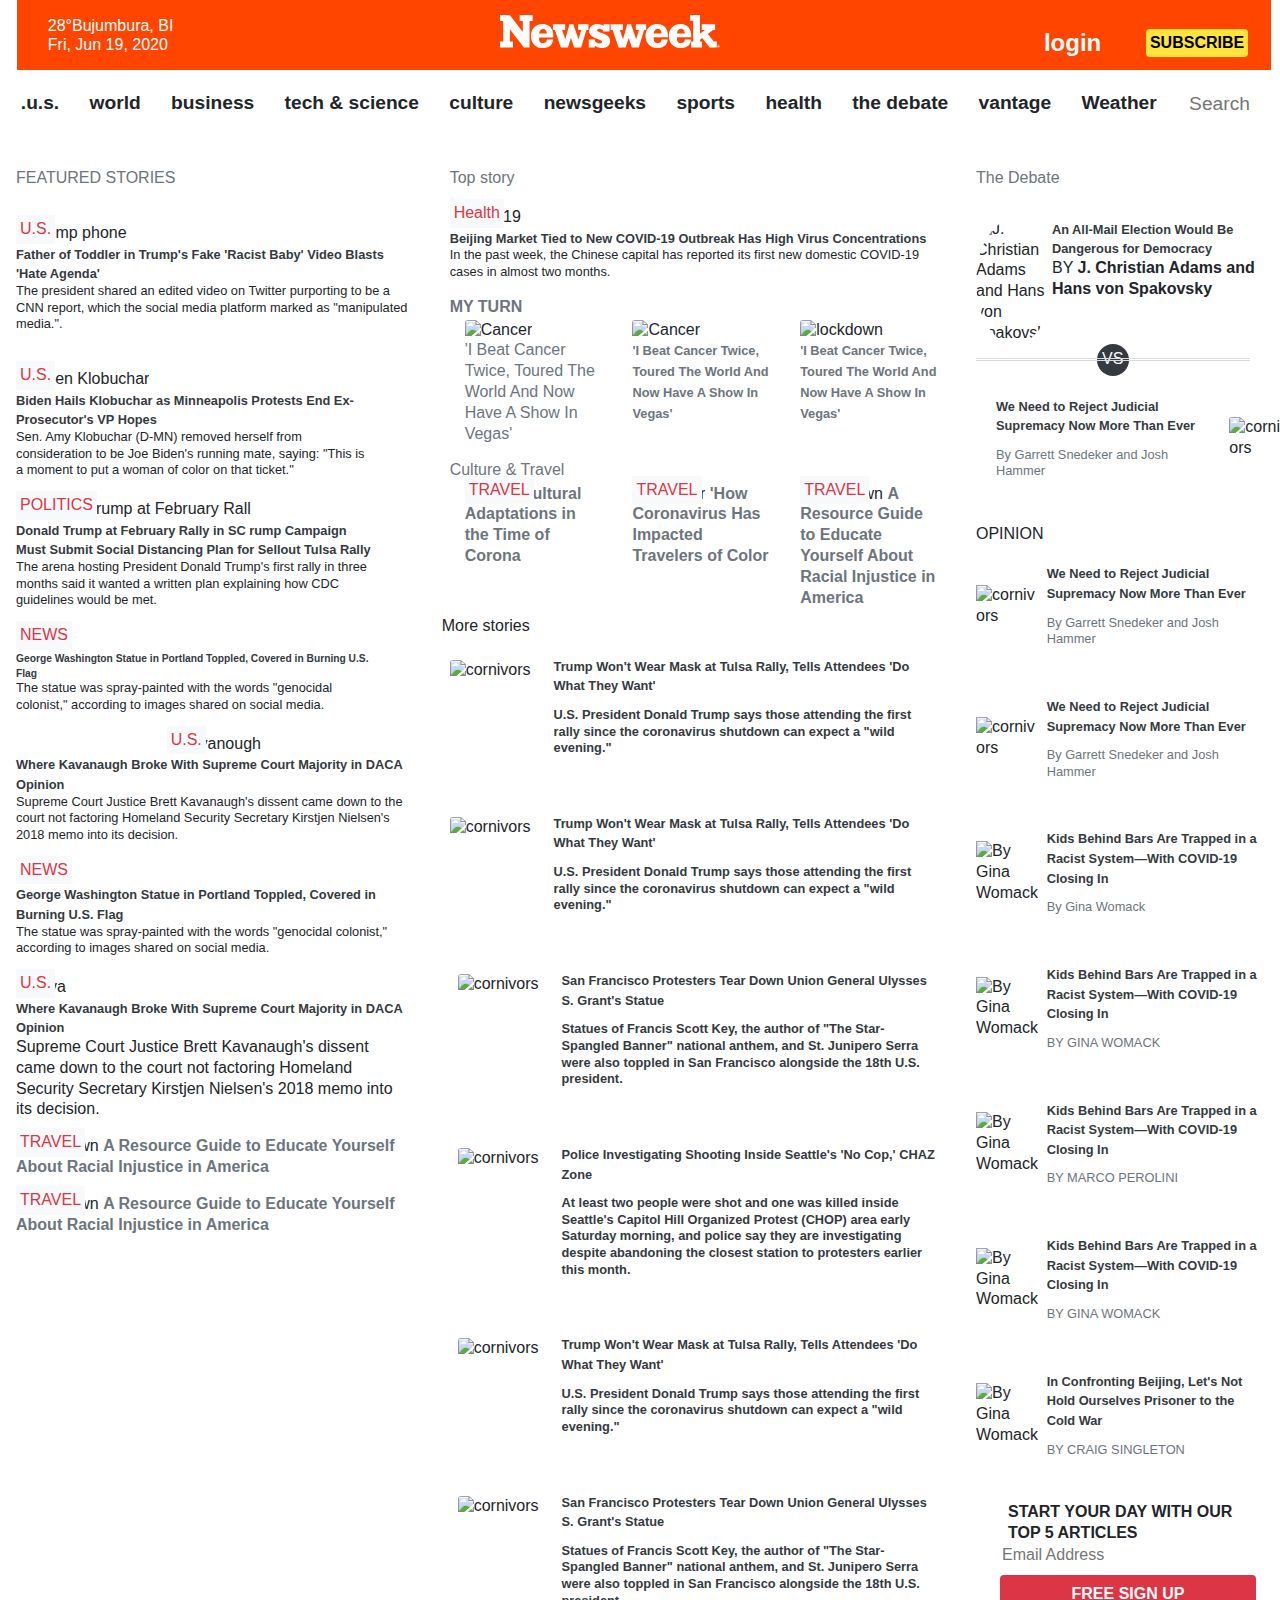
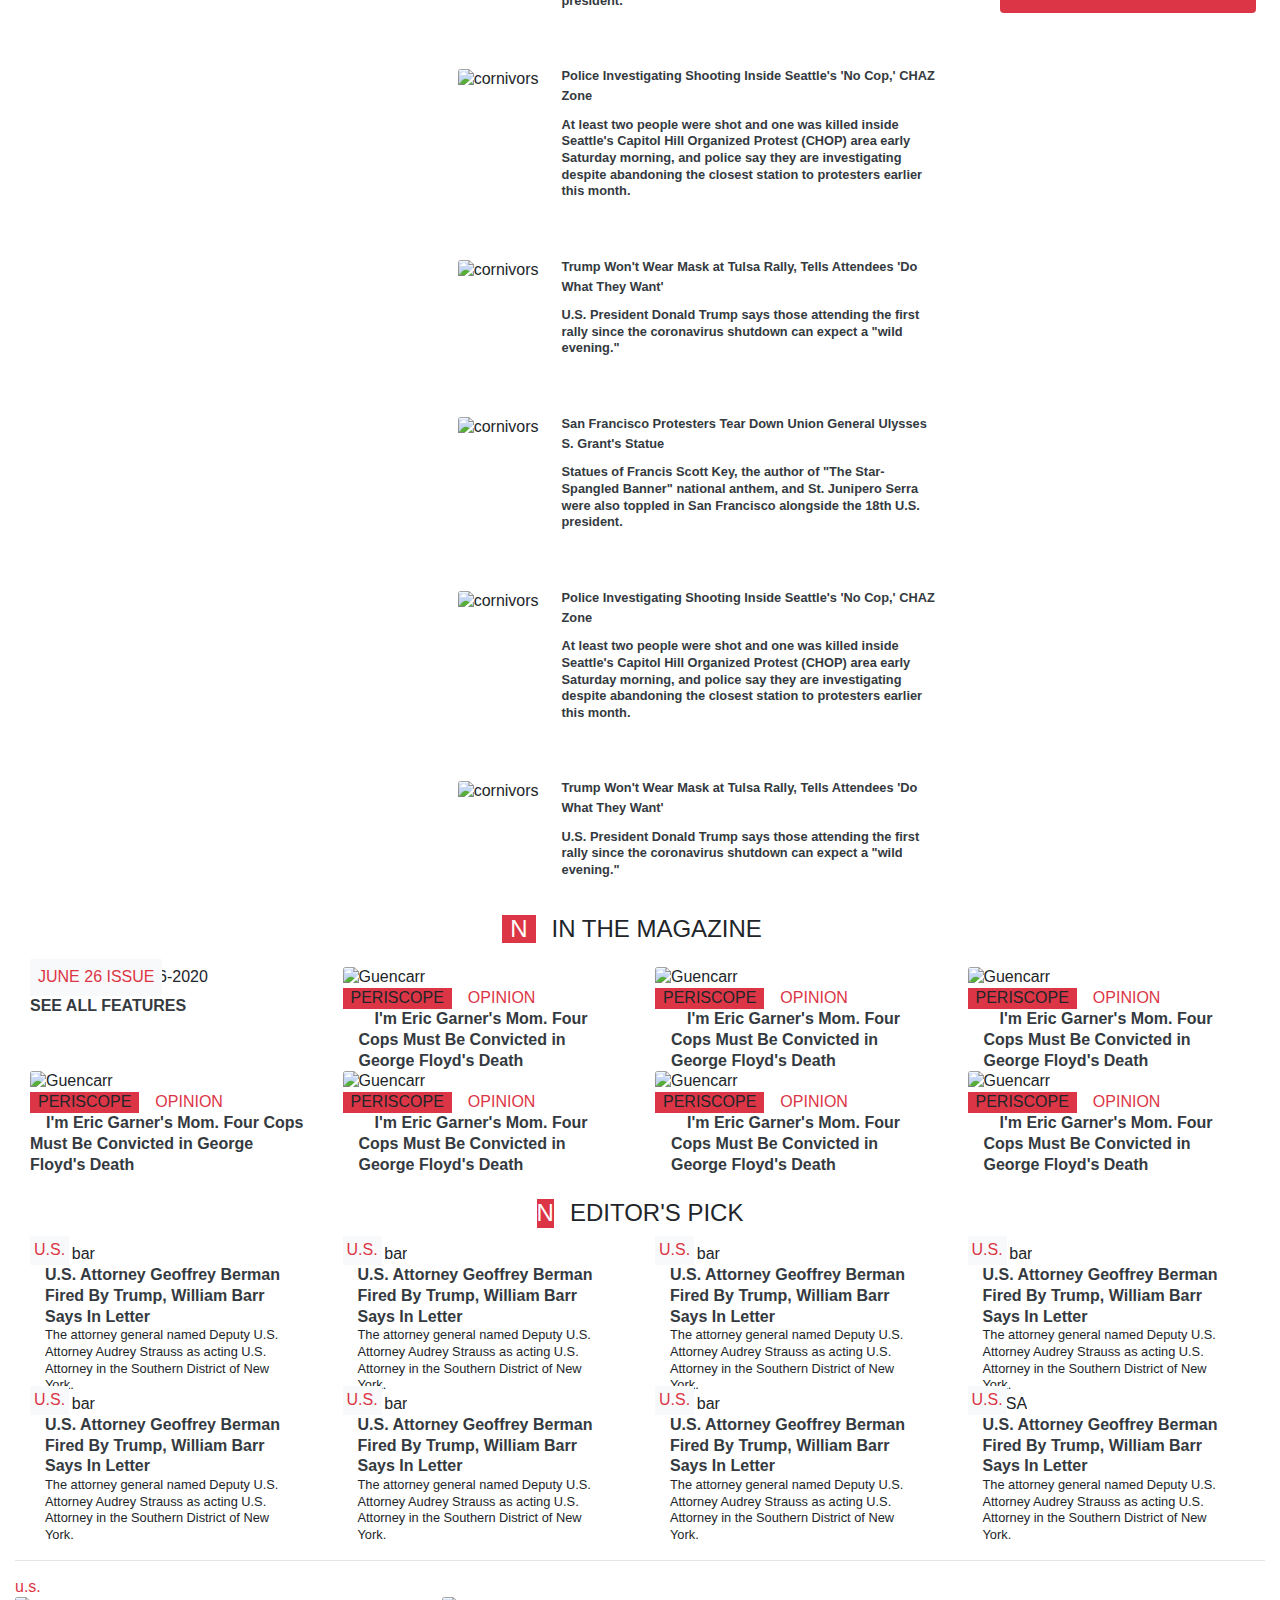
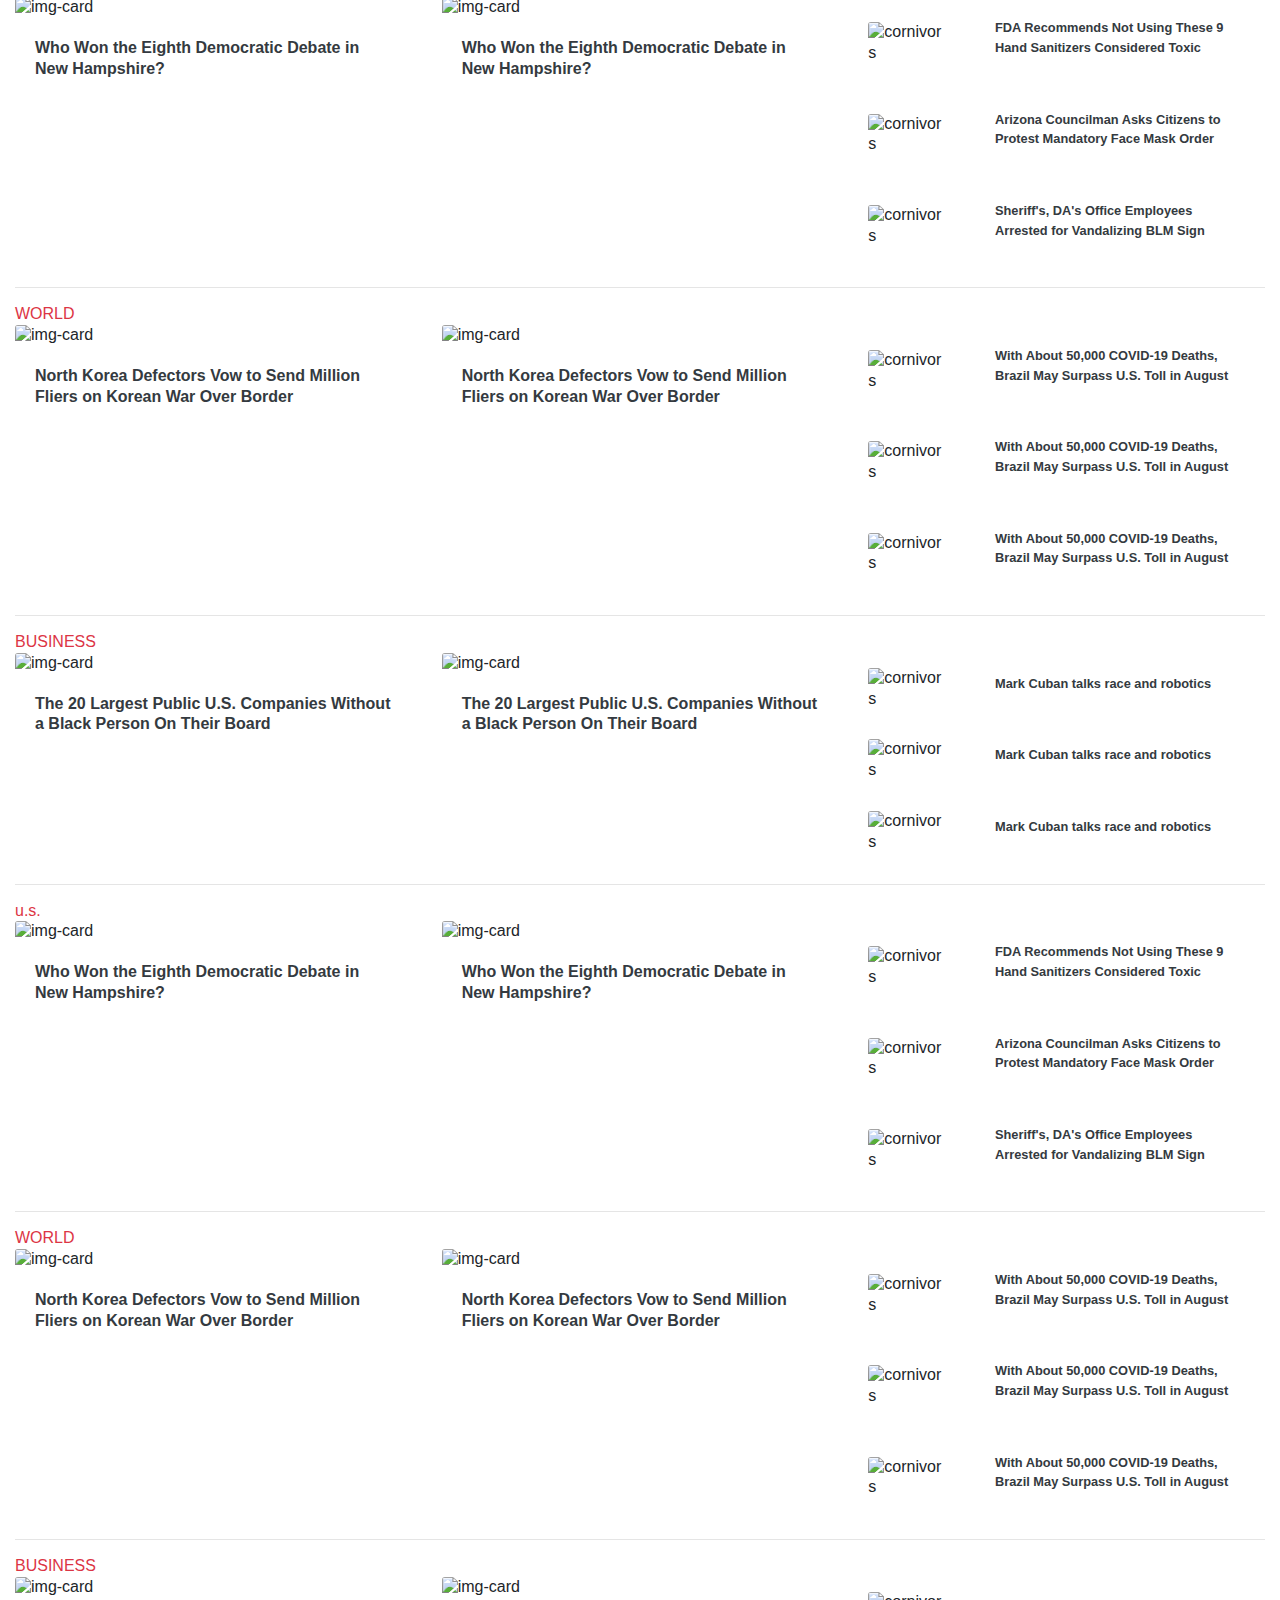
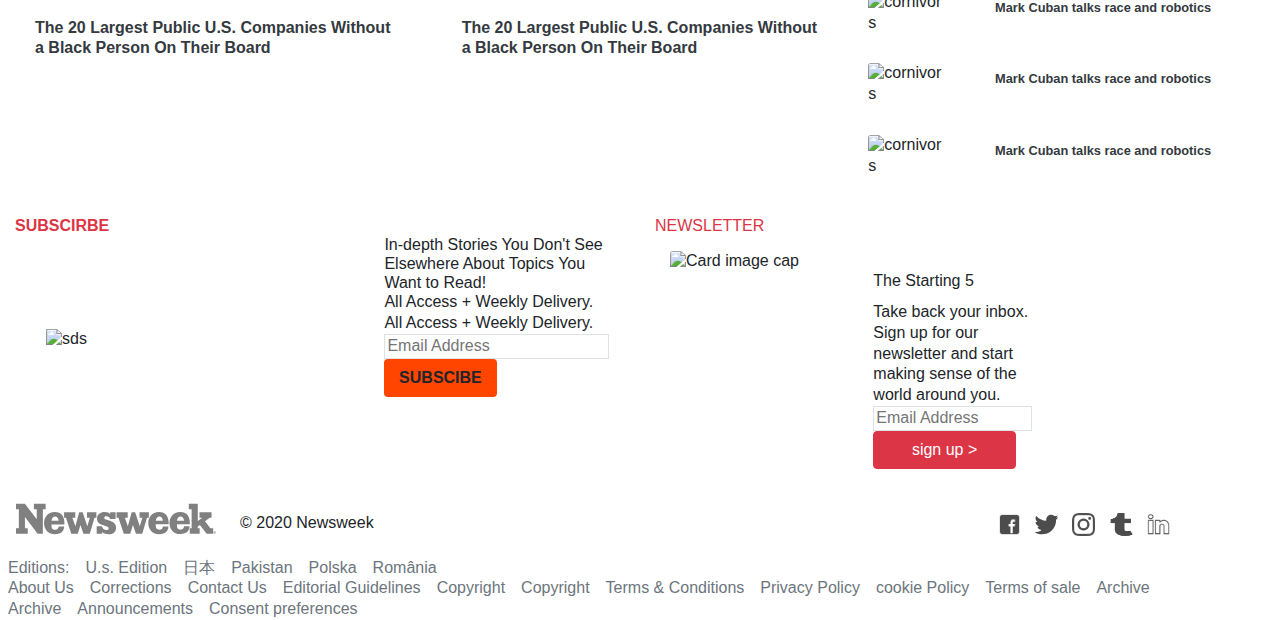
==== commit 9e1d39bf: "remove scrollbar on medium screen" ====
--- a/index.html
+++ b/index.html
@@ -58,7 +58,7 @@
   </header>
   <main class="container-fluid mx-auto">
     <div class="row">
-      <div class="col-sm-12 col-md-5 col-lg-4 pl-3">
+      <div class="col-sm-12 col-md-5 col-lg-4 pl-3 w-90 mx-auto">
         <section class="top-stories section1 d-md-none d-lg-none" >
           <h3 class="text-secondary mt-3">Top story </h3>
           <div class= "news py-2">
@@ -83,40 +83,40 @@
           </article>
 
           <article class="f1 card border-0">
-            <div class= "news  w-100 position-relative" >
+            <div class= "news  w-90 position-relative" >
               <img src="https://d.newsweek.com/en/full/1601439/biden-klobuchar.jpg?w=397&amp;h=265&amp;q=90&amp;f=41032f251036a120fd5a950317562af9" alt="Biden Klobuchar" title="Biden Klobuchar">
               <a class=" position-absolute link-footer text-danger bg-light p-1" href="#">U.S.</a>
             </div>
-            <div class="news-body p-0 pt-0">
+            <div class="news-body w-90 p-0 pt-0">
               <h4><a href="#" class="text-dark small"> Biden Hails Klobuchar as Minneapolis Protests End Ex-Prosecutor's VP Hopes</a></h4>
               <p class="news-text small">Sen. Amy Klobuchar (D-MN) removed herself from consideration to be Joe Biden's running mate, saying: "This is a moment to put a woman of color on that ticket."</p>
             </div>
           </article>
 
           <article class="f1 card border-0">
-            <div class= "news position-relative">
+            <div class= "news w-90 position-relative">
               <img src="https://d.newsweek.com/en/full/1601465/donald-trump-february-rally-sc.jpg?w=397&amp;h=265&amp;q=90&amp;f=5ec99488e28e7156f936f8ae1db1ff80" alt="Donald Trump at February Rall">
               <a class=" position-absolute link-footer text-danger bg-light p-1" href="#">POLITICS</a>
             </div>
-            <div class="news-body p-0 pt-0">
+            <div class="news-body p-0 pt-0 w-90">
               <h4 class="news-title"> <a class="text-dark small" href="#"> Donald Trump at February Rally in SC rump Campaign Must Submit Social Distancing Plan for Sellout Tulsa Rally</a></h4>
               <p class="news-text small">The arena hosting President Donald Trump's first rally in three months said it wanted a written plan explaining how CDC guidelines would be met.</p>
             </div>
           </article>
 
           <article class="f1 card border-0">
-            <div class= "news position-relative">
+            <div class= "news w-90 position-relative">
               <img src="https://d.newsweek.com/en/full/1601477/washington-dc-george-floyd-protest-may-2020.jpg?w=397&h=265&q=90&f=4729884e4864c7659ceb4fd95dc709ea" alt="floyd">
               <a class=" position-absolute link-footer text-danger bg-light p-1" href="#">NEWS</a>
             </div>
-            <div class="news-body p-0 pt-0">
+            <div class="news-body w-90 p-0 pt-0">
               <h4 class="news-title small"> <a class="text-dark small" href="#">George Washington Statue in Portland Toppled, Covered in Burning U.S. Flag</a></h4>
               <p class="news-text small">The statue was spray-painted with the words "genocidal colonist," according to images shared on social media.</p>
             </div>
           </article>
 
           <article class="f1 card border-0">
-            <div class= "news position-relative">
+            <div class= "news position-relative mx-auto">
               <img src="https://d.newsweek.com/en/full/1601235/daca-supreme-court-trump-kavanaugh-opinion.jpg?w=397&h=265&q=90&f=f2d661cf1af6aee77f7b015a7488c7a7" alt="kavanough">
               <a class=" position-absolute link-footer text-danger bg-light p-1" href="#">U.S.</a>
             </div>
@@ -147,7 +147,7 @@
             </div>
           </article>
         </section>
-        <div class="scroll right ">
+        <div class="scroll right mx-90">
           <article class="turn mt-3">
             <h4 class="d-none">New Article</h4>
             <div class="f-img position-relative">
@@ -246,7 +246,7 @@
           </div>
         </div>
         <div class="m-ct-row ">
-          <article class="more-stories section">
+          <article class="more-stories section w">
             <h3>More stories</h3>
             <div class="card mb-3 mx-2 w-100">
               <div class="row no-gutters">
@@ -427,7 +427,7 @@
         </div>
       </div>
 
-      <div class="col-sm-12 px-0 mx-0 col-lg-3">
+      <div class="col-sm-12 px-0 mx-auto col-lg-3 w-90 pl-3">
         <h2 class="text-secondary my-3">The Debate</h2>
         <article class="card pt-3 px-0 mx-0 d-flex flex-row border-0 border-left-0 border-right-0 border-success">
           <div class="c-img card-img w-25">
@@ -440,7 +440,7 @@
             </div>
           </div>
         </article>
-        <div class="decoration d-flex justify-content-center  w-100 position-relative">
+        <div class="decoration d-flex justify-content-center  w-90 position-relative">
           <div class="vs  rounded-circle d-flex align-items-center justify-content-center bg-dark text-light">VS</div>
         </div>
         <article class="card mb-2">
@@ -553,8 +553,8 @@
           </article>
         </div>
         <div class="d-md-5 w-50 mx-auto d-lg-none">
-          <article class="card mb-3 mx-3">
-            <div class= "news pb-4 w-100">
+          <article class="card mb-3 mx-3 w-90">
+            <div class= "news pb-4 w-90">
               <img class="w-100" src="https://d.newsweek.com/en/full/1601437/trump-phone.jpg?w=397&h=265&q=90&f=f6ae1782c358e82bdb747e7ea078b40e " alt="Trump phone">
               <a class="category text-danger " href="#">U.S.</a>
             </div>
@@ -563,7 +563,7 @@
               <p class="news-text small">The president shared an edited video on Twitter purporting to be a CNN report, which the social media platform marked as "manipulated media.".</p>
             </div>
           </article>
-          <article class="f1 card mx-3">
+          <article class="f1 card mx-3 w-90">
             <div class= "news position-relative">
               <img class="ima" src="https://d.newsweek.com/en/full/1601477/washington-dc-george-floyd-protest-may-2020.jpg?w=397&h=265&q=90&f=4729884e4864c7659ceb4fd95dc709ea" alt="flo">
               <a class=" position-absolute link-footer text-danger bg-light p-1" href="#">NEWS</a>
@@ -573,7 +573,7 @@
               <p class="news-text small">The statue was spray-painted with the words "genocidal colonist," according to images shared on social media.</p>
             </div>
           </article>
-          <article class="f1 card mx-3">
+          <article class="f1 card mx-3 w-90">
             <div class= "news position-relative">
               <img src="https://d.newsweek.com/en/full/1601465/donald-trump-february-rally-sc.jpg?w=397&amp;h=265&amp;q=90&amp;f=5ec99488e28e7156f936f8ae1db1ff80" alt="Donald Trump at February Rall">
               <a class=" position-absolute link-footer text-danger bg-light p-1" href="#">POLITICS</a>
@@ -595,7 +595,7 @@
             <button class="email-btn mt-2 bg-danger font-weight-bold text-light btn">FREE SIGN UP</button>
           </form>
         </div>
-        <article class="f1 card border-0 d-md-none">
+        <article class="f1 card border-0 d-md-none w-90 mx-auto">
           <div class= "news position-relative">
             <img class="ima" src="https://d.newsweek.com/en/full/1601465/donald-trump-february-rally-sc.jpg?w=397&amp;h=265&amp;q=90&amp;f=5ec99488e28e7156f936f8ae1db1ff80" alt="Donald Trump at February Rall">
             <a class=" position-absolute link-footer text-danger bg-light p-1" href="#">POLITICS</a>
@@ -606,7 +606,7 @@
           </div>
         </article>
 
-        <article class="f1 card border-0 d-md-none">
+        <article class="f1 card border-0 d-md-none w-90 mx-auto">
           <div class= "news position-relative">
             <img class="ima" src="https://d.newsweek.com/en/full/1601477/washington-dc-george-floyd-protest-may-2020.jpg?w=397&h=265&q=90&f=4729884e4864c7659ceb4fd95dc709ea" alt="im">
             <a class=" position-absolute link-footer text-danger bg-light p-1" href="#">NEWS</a>
@@ -618,7 +618,7 @@
         </article>
       </div>
       
-      <div class="d-md-none d-lg-none">
+      <div class="d-md-none d-lg-none w-90 mx-auto mt-2">
         <article class=" more-stories section">
           <h3>More stories</h3>
           <div class=" card mb-3 mx-3 w-100">
@@ -797,7 +797,7 @@
         </div>
       </div>  
         
-      <div>
+      <div class="w-90 mx-auto">
         <div class="my-turn container px-0 d-md-none d-lg-none">
           <h3 class="font-weight-bold text-secondary mt-3">MY TURN</h3>
           <div class="row mx-0 px-0 d-flex flex-row">
@@ -910,7 +910,7 @@
             <div class="f-img w-100">
               <img class="card-img-top" src="https://d.newsweek.com/en/full/1595446/gwen-carr-george-floyd.jpg?w=466&h=311&q=90&f=855a80a46765783b52eb33cfe023908d" alt="Guencarr">
             </div>
-            <div class="captions d-flex flex-row justify-content-start p-3">
+            <div class="captions d-flex flex-row justify-content-start">
               <p class="bg-danger text-while px-2"> PERISCOPE</p>
               <a class="text-danger pl-3" href="#">OPINION</a>
             </div>
@@ -922,7 +922,7 @@
             <div class="f-img w-100">
               <img class="card-img-top" src="https://d.newsweek.com/en/full/1595446/gwen-carr-george-floyd.jpg?w=466&h=311&q=90&f=855a80a46765783b52eb33cfe023908d" alt="Guencarr">
             </div>
-            <div class="captions d-flex flex-row justify-content-start p-3">
+            <div class="captions d-flex flex-row justify-content-start">
               <p class="bg-danger text-while px-2">PERISCOPE</p>
               <a class="text-danger pl-3" href="#">OPINION</a>
             </div>
@@ -934,7 +934,7 @@
             <div class="f-img w-100">
               <img class="card-img-top" src="https://d.newsweek.com/en/full/1595446/gwen-carr-george-floyd.jpg?w=466&h=311&q=90&f=855a80a46765783b52eb33cfe023908d" alt="Guencarr">
             </div>
-            <div class="captions d-flex flex-row justify-content-start p-3">
+            <div class="captions d-flex flex-row justify-content-start">
               <p class="bg-danger text-while px-2">PERISCOPE</p>
               <a class="text-danger pl-3" href="#">OPINION</a>
             </div>
@@ -946,7 +946,7 @@
             <div class="f-img w-100 ">
               <img class="card-img-top" src="https://d.newsweek.com/en/full/1595446/gwen-carr-george-floyd.jpg?w=466&h=311&q=90&f=855a80a46765783b52eb33cfe023908d" alt="Guencarr">
             </div>
-            <div class="captions d-flex flex-row justify-content-start p-3">
+            <div class="captions d-flex flex-row justify-content-start">
               <p class="bg-danger text-while px-2">PERISCOPE</p>
               <a class="text-danger pl-3" href="#">OPINION</a>
             </div>
@@ -958,7 +958,7 @@
             <div class="f-img w-100 ">
               <img class="card-img-top" src="https://d.newsweek.com/en/full/1595446/gwen-carr-george-floyd.jpg?w=466&h=311&q=90&f=855a80a46765783b52eb33cfe023908d" alt="Guencarr">
             </div>
-            <div class="captions d-flex flex-row justify-content-start p-3">
+            <div class="captions d-flex flex-row justify-content-start">
               <p class="bg-danger text-while px-2">PERISCOPE</p>
               <a class="text-danger pl-3" href="#">OPINION</a>
             </div>
@@ -970,7 +970,7 @@
             <div class="f-img w-100 ">
               <img class="card-img-top" src="https://d.newsweek.com/en/full/1595446/gwen-carr-george-floyd.jpg?w=466&h=311&q=90&f=855a80a46765783b52eb33cfe023908d" alt="Guencarr">
             </div>
-            <div class="captions d-flex flex-row justify-content-start p-3">
+            <div class="captions d-flex flex-row justify-content-start">
               <p class="bg-danger text-while px-2">PERISCOPE</p>
               <a class="text-danger pl-3" href="#">OPINION</a>
             </div>
@@ -982,7 +982,7 @@
             <div class="f-img w-100">
               <img class="card-img-top" src="https://d.newsweek.com/en/full/1595446/gwen-carr-george-floyd.jpg?w=466&h=311&q=90&f=855a80a46765783b52eb33cfe023908d" alt="Guencarr">
             </div>
-            <div class="captions d-flex flex-row justify-content-start p-3">
+            <div class="captions d-flex flex-row justify-content-start">
               <p class="bg-danger text-while px-2">PERISCOPE</p>
               <a class="text-danger pl-3" href="#">OPINION</a>
             </div>
@@ -1454,35 +1454,38 @@
         </div>
       </div>
     </section>
-    <section class="last-sections  mt-4">
-      <div class="row">
-        <div class="col-12 sub-1 col-lg-8"">
-          
-          <h5 class="font-weight-bold text-danger">SUBSCIRBE</h5>
-         
-          <div class="sub  d-flex flex-lg-row flex-md-row flex-sm-column flex-xs-column px-0 align-items-center mx-3 ">
-            
-            <div class="img-back position-relative mt-5 mr-4 ">
+    <section class="last-sections  mt-4 " >
+      <div class="row bg-gray ">
+        <div class="mobil  d-flex flex-column col-md-6 col-lg-6">     
+          <h5 class="font-weight-bold text-danger">SUBSCIRBE</h5>         
+          <div class="sub  d-flex flex-lg-row flex-md-row flex-sm-column flex-xs-column px-0 align-items-center mx-3 w-100 container-fluid  ">  
+            <div class="img-back position-relative mt-5 mr-3 col-sm-12 col-md-6 col-lg-6 ">
               <img src="https://d.newsweek.com/en/full/1591879/may-29-june-06-2020-cover.jpg?w=170&q=95&f=56aad51c81fc710a32b2778640b7e471" alt="sds"> 
               <img class="lastf pl-5 pt-4 link-footer position-absolute " src="https://d.newsweek.com/en/full/1596252/cover-june-12-2020.jpg?w=170&q=95&f=fdda5cadbe8011b01a2d540d06703b6e" alt="">
             </div>
-            
-            <div class="imge-contents col-md-8 col-lg6 col-12 m-3">
+            <div class="imge-cption col-md-5 col-sm-6 mx-auto">
               <h3>In-depth Stories You Don't See Elsewhere About Topics You Want to Read!</h3>
-              <p>All Access + Weekly Delivery. <br> All Access + Weekly Delivery.
-              </p>
-              <button class="btn w-50 depth-sub bg-orange font-weight-bold color-white d-h-btn">SUBSCIBE</button>
-            </div>
-          </div>
-        </div>
-        <div class="col-12 col-lg-4 w-90">
-          <h2>NEWSLETTER</h2>
-          <div class="card card-2">
-            <img class="card-img-top w-50 mx-sm-auto" src="https://d.newsweek.com/en/full/1541302/starting5-homepage.png?w=397&h=265&q=90&f=742bce9a6f72dd8f19ba2e7fd5db06e5" alt="Card image cap">
-            <div class="card-body">
+              <p>All Access + Weekly Delivery. <br> All Access + Weekly Delivery.</p>
+              <div class="d-flex flex-column">
+                <input class="border" type="email" placeholder="Email Address">
+                <button class="btn w-50 depth-sub bg-orange font-weight-bold color-white d-h-btn">SUBSCIBE</button>
+              </div>
+            </div>
+          </div>
+        </div>
+        <div class="col-sm-12 col-lg-4 col-md-4 ">
+          <h2 class="text-danger">NEWSLETTER</h2>
+          <div class="card card-2 d-flex flex-row justify-content-between mt-3">
+            <div class="img-bak  d-md-flex d-none col-md-6 col-lg-6 ">
+              <img class="card-img-top w-100 " src="https://d.newsweek.com/en/full/1541302/starting5-homepage.png?w=397&h=265&q=90&f=742bce9a6f72dd8f19ba2e7fd5db06e5" alt="Card image cap">
+            </div>
+            <div class="card-body col-lg-6">
               <h5 class="card-title">The Starting 5</h5>
               <p class="card-text">Take back your inbox. Sign up for our newsletter and start making sense of the world around you.</p>
-              <a href="#" class="btn btn-danger">sign up ></a>
+              <div class="d-flex flex-column">
+                <input class="border" type="email" placeholder="Email Address">
+                <a href="#" class="btn btn-danger">sign up ></a>
+              </div>
             </div>
           </div>
         </div>      
--- a/css/style.css
+++ b/css/style.css
@@ -1,6 +1,7 @@
 * {
   border: none;
-  line-height: 1.5em;
+  line-height: 1.3em;
+  box-sizing: border-box;
 }
 
 header {
@@ -154,6 +155,10 @@
   height: 100%;
 }
 
+.card-body a {
+  width: 90%;
+}
+
 .text-dark {
   color: #000;
   font-weight: 700;
@@ -168,13 +173,18 @@
   height: 60px;
 }
 
+.mobil {
+  flex-direction: column;
+}
+
 .lastf {
   right: 0;
   bottom: 0;
 }
 
 footer {
-  width: 98%;
+  width: 93%;
+  margin-top: 10px;
 }
 
 .socials-icons a img {
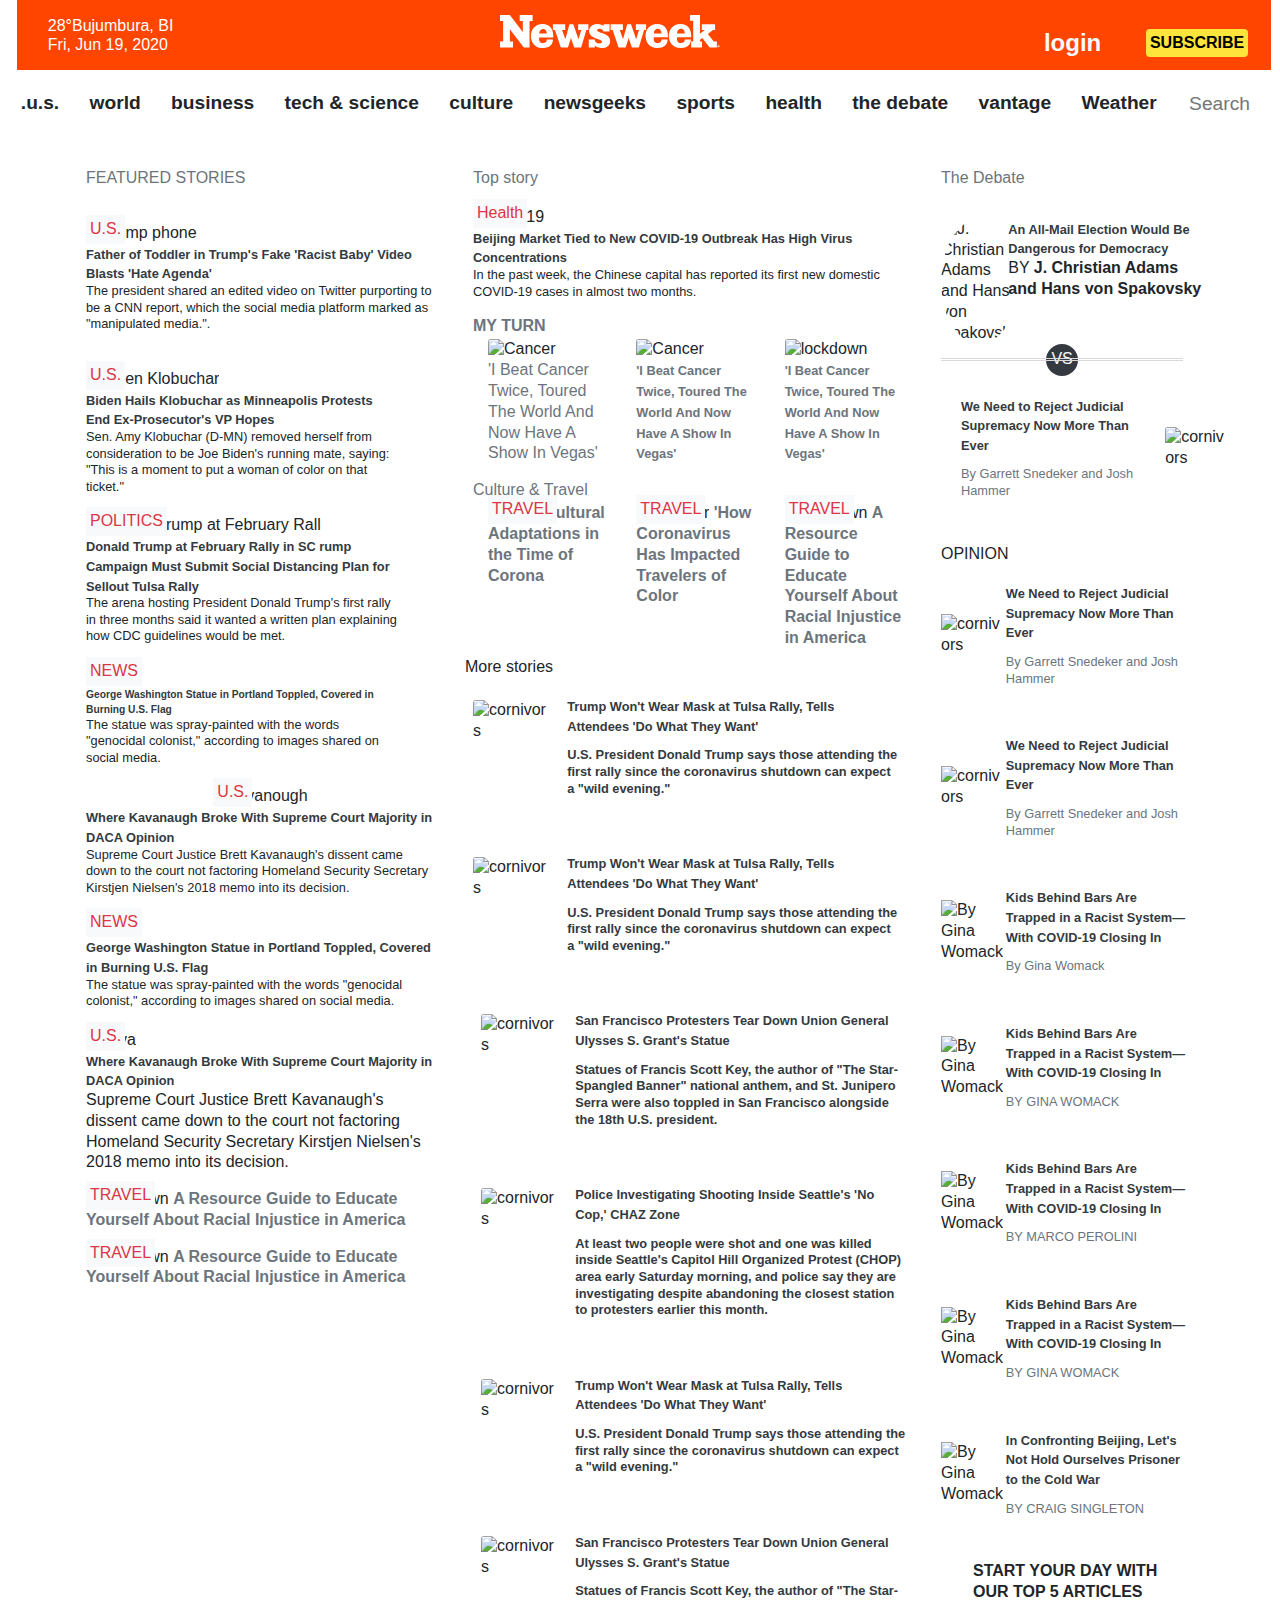
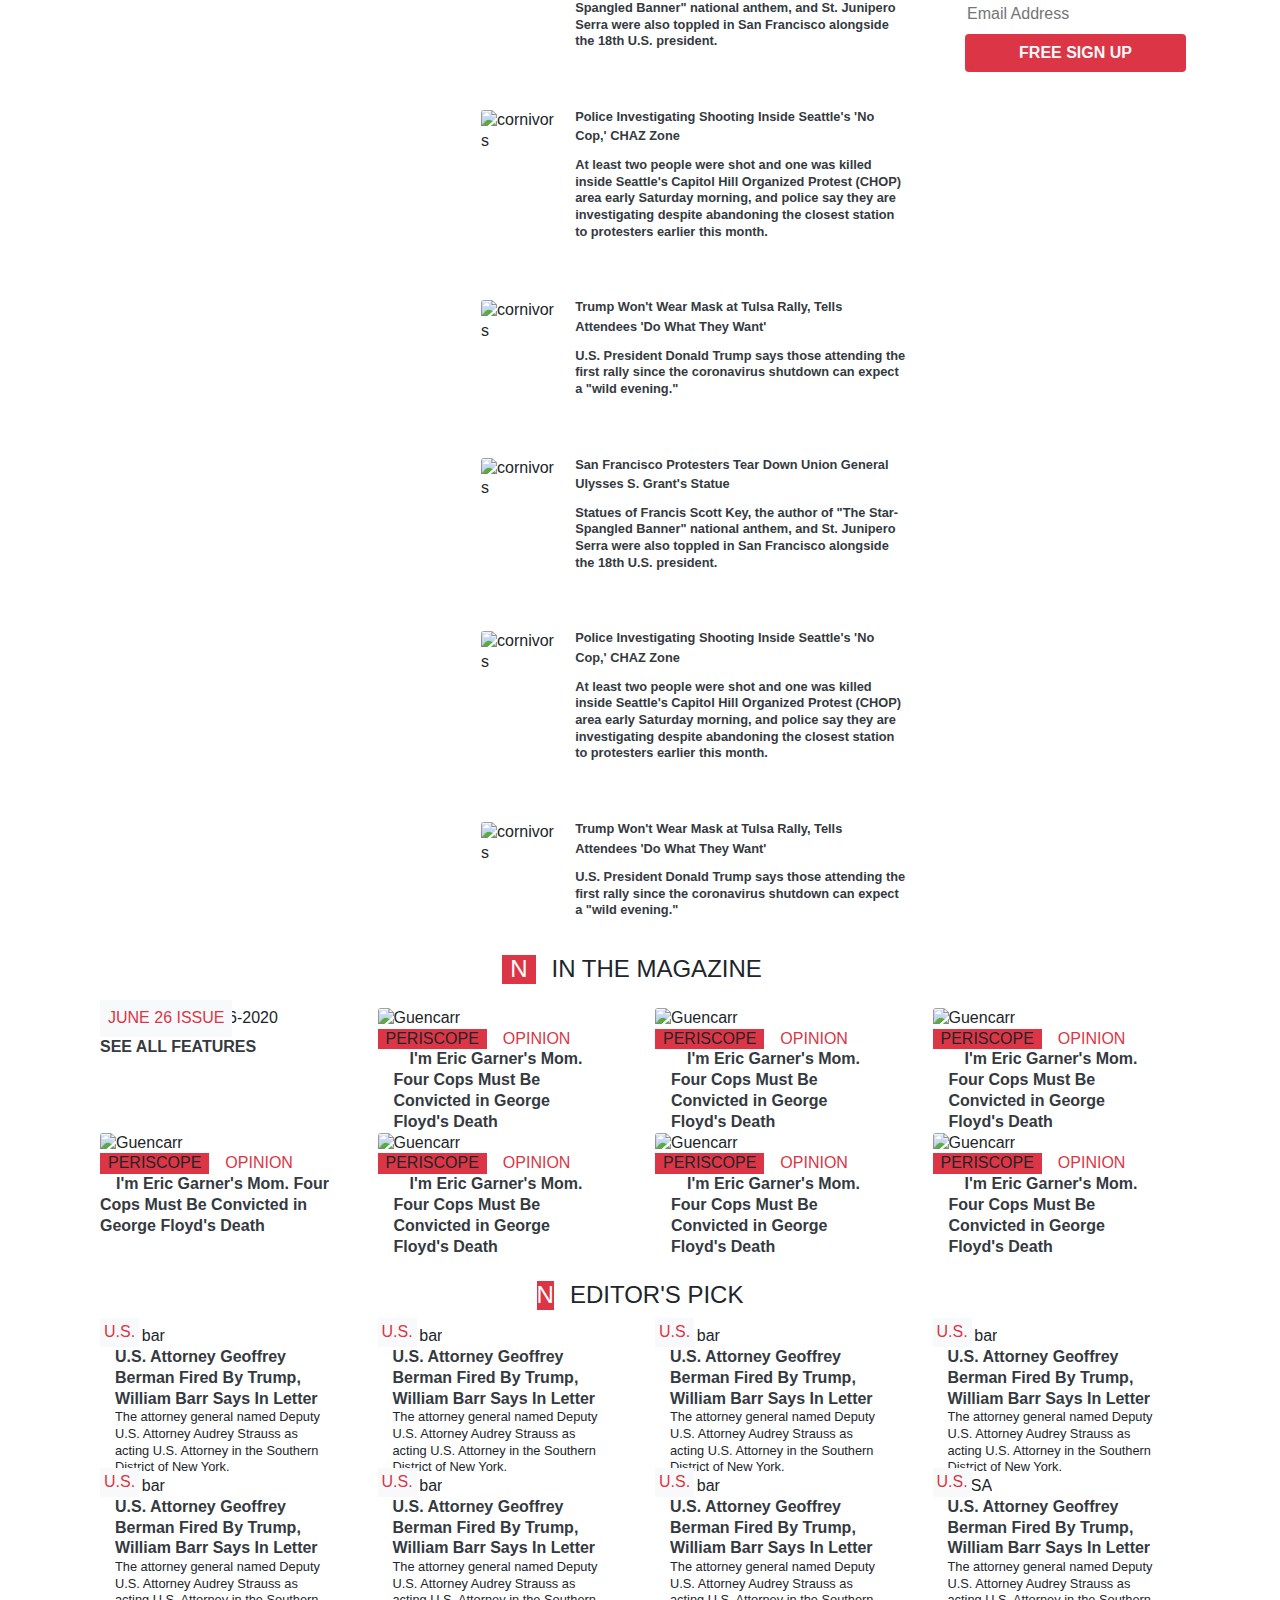
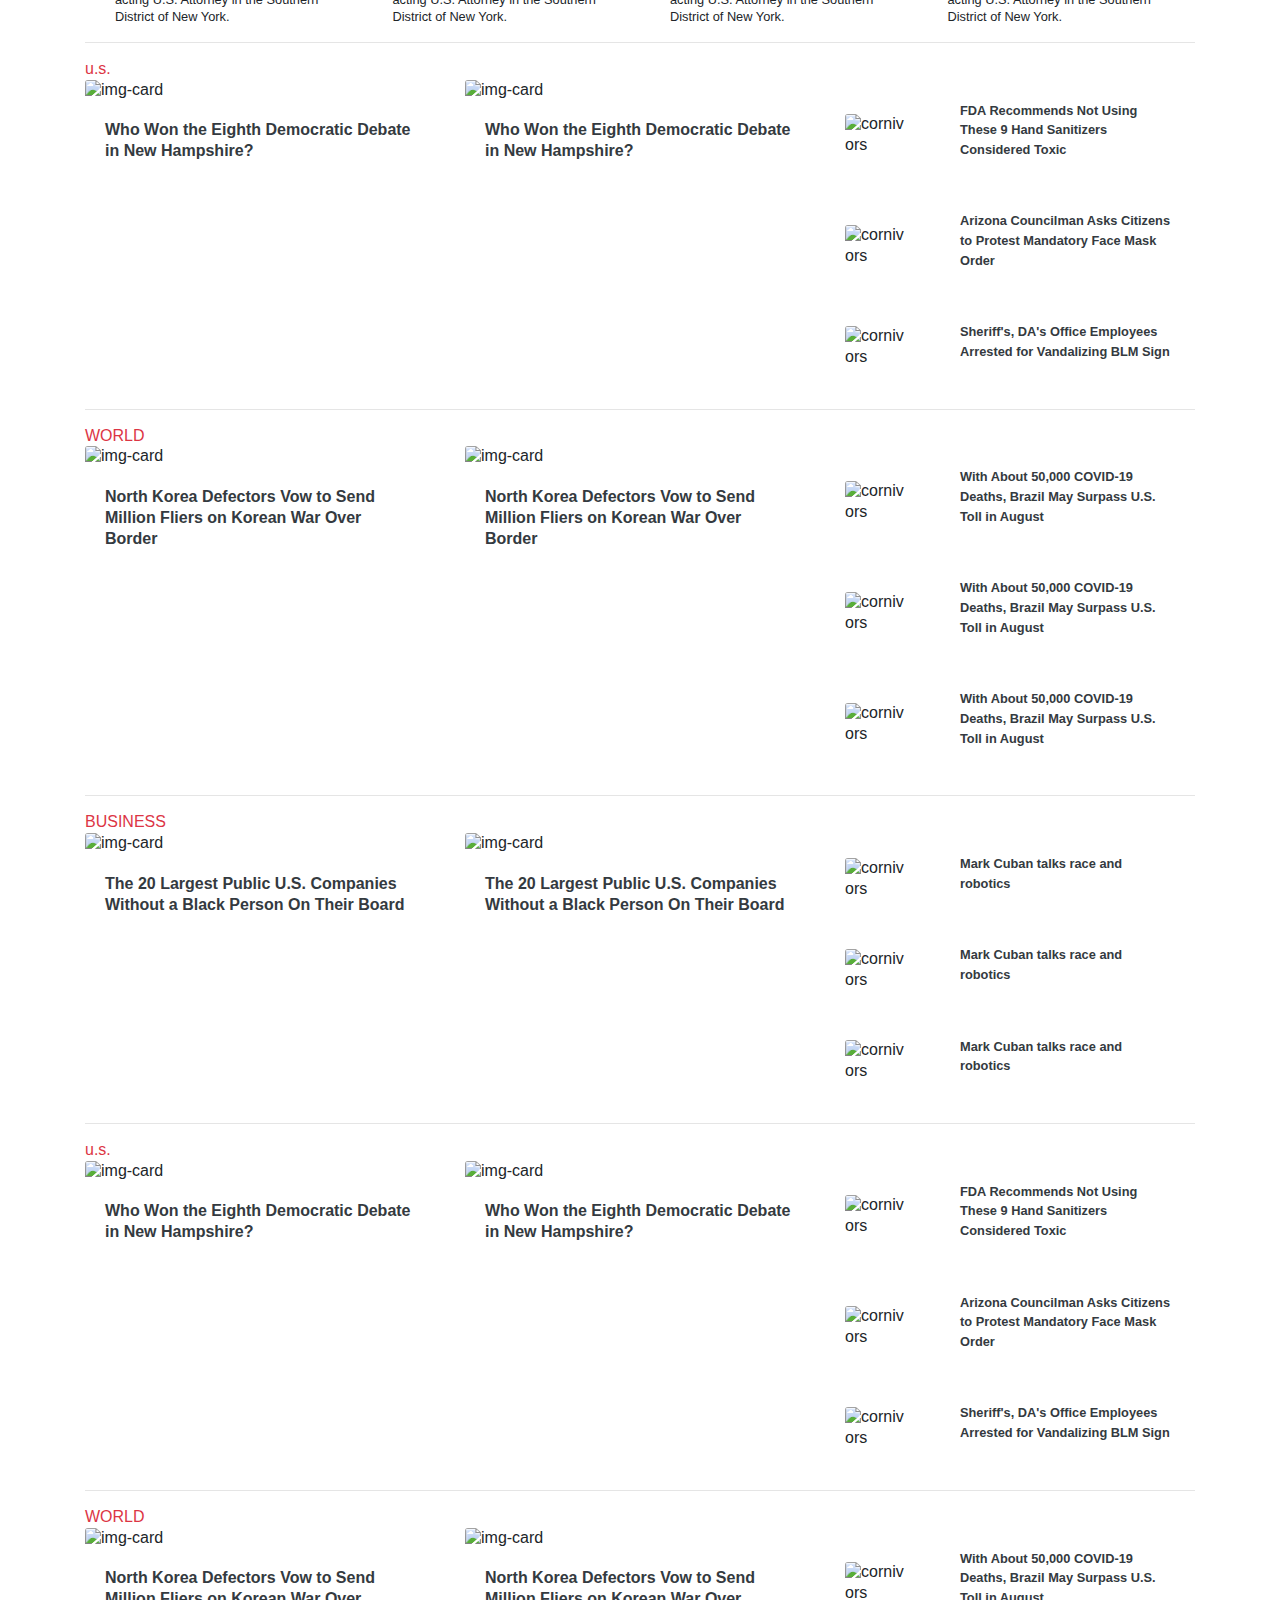
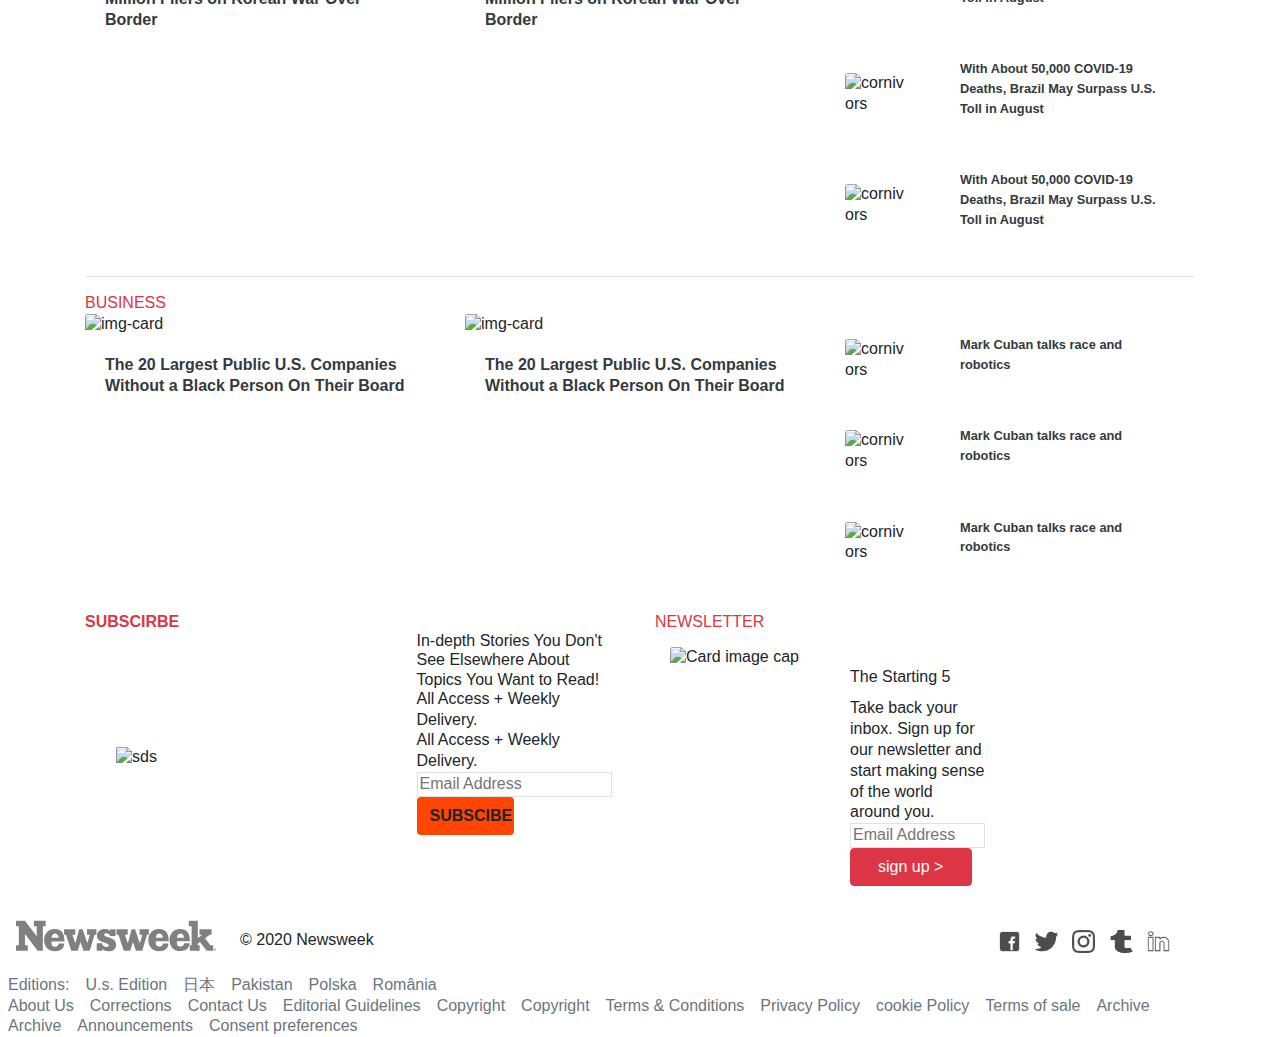
==== commit 075b7d1c: "after remove all  scrollbar" ====
--- a/index.html
+++ b/index.html
@@ -56,7 +56,7 @@
       </ul>
     </nav>     
   </header>
-  <main class="container-fluid mx-auto">
+  <main class="container">
     <div class="row">
       <div class="col-sm-12 col-md-5 col-lg-4 pl-3 w-90 mx-auto">
         <section class="top-stories section1 d-md-none d-lg-none" >
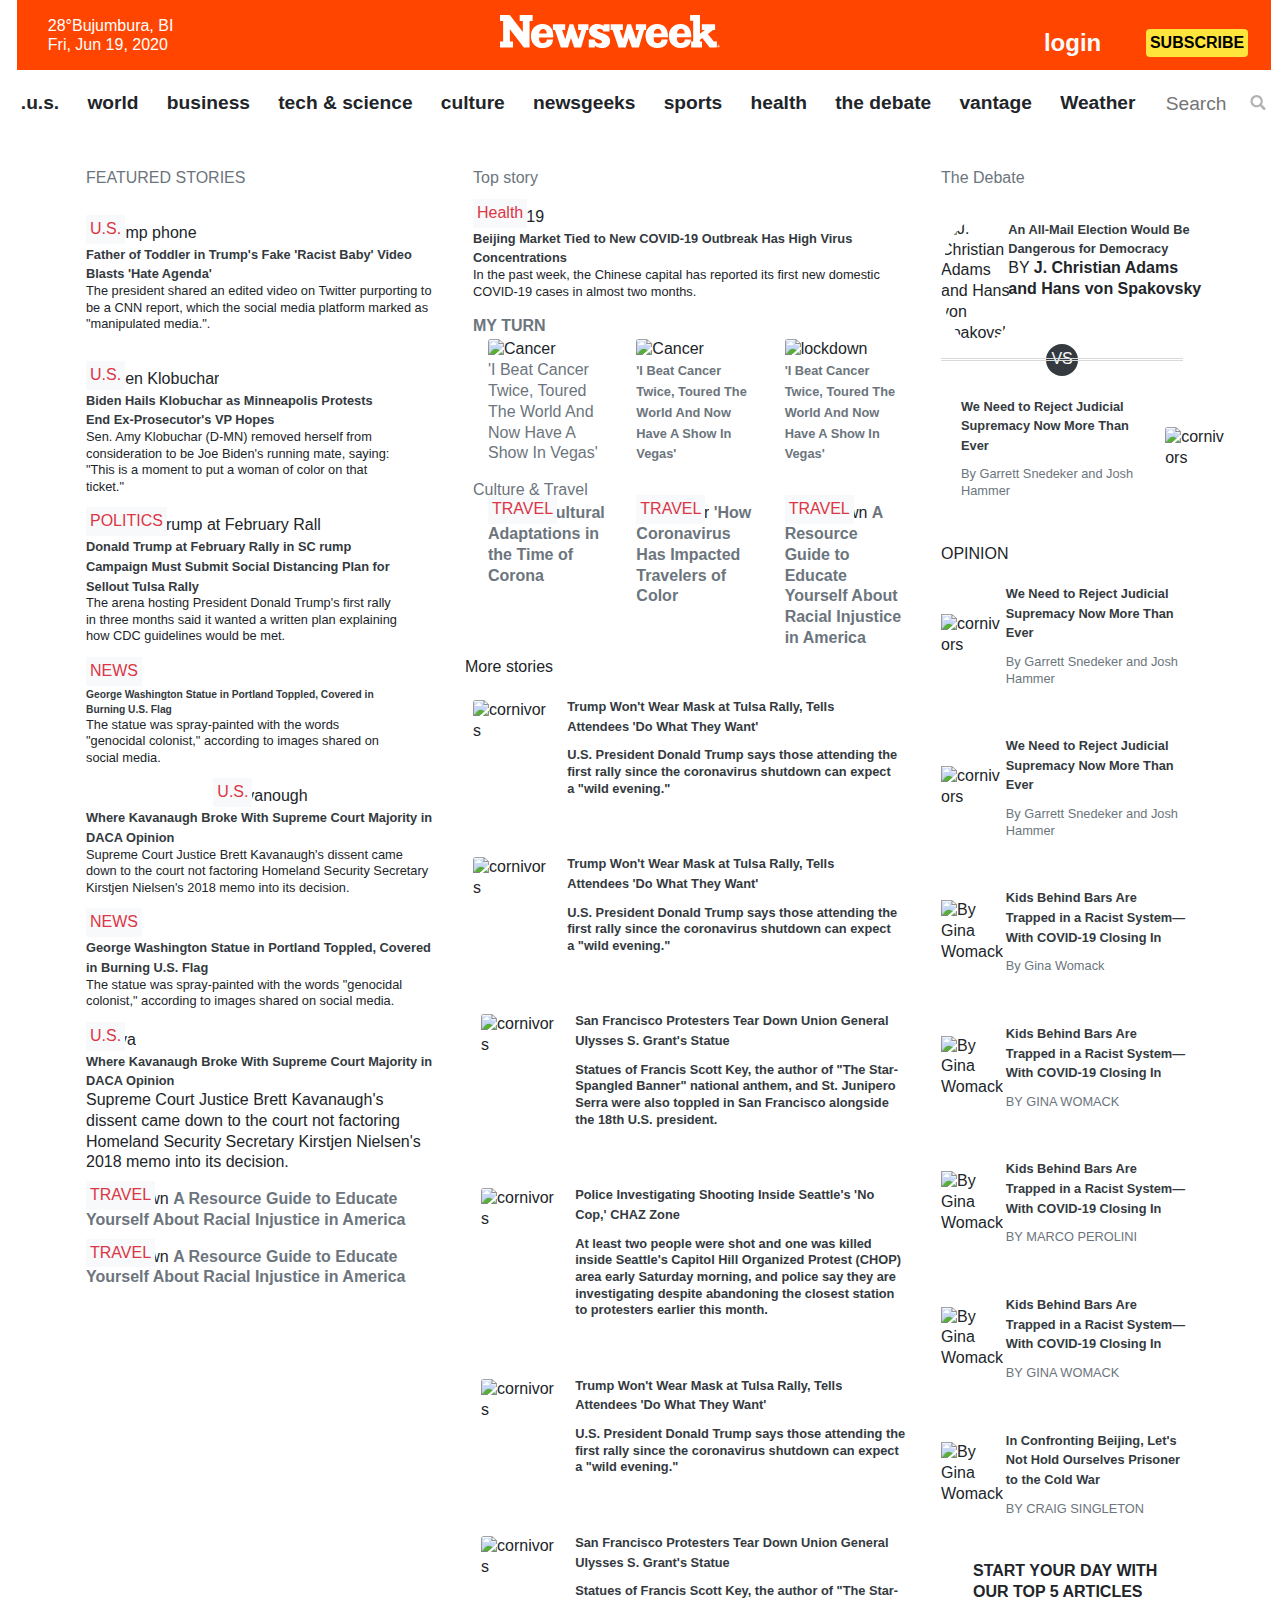
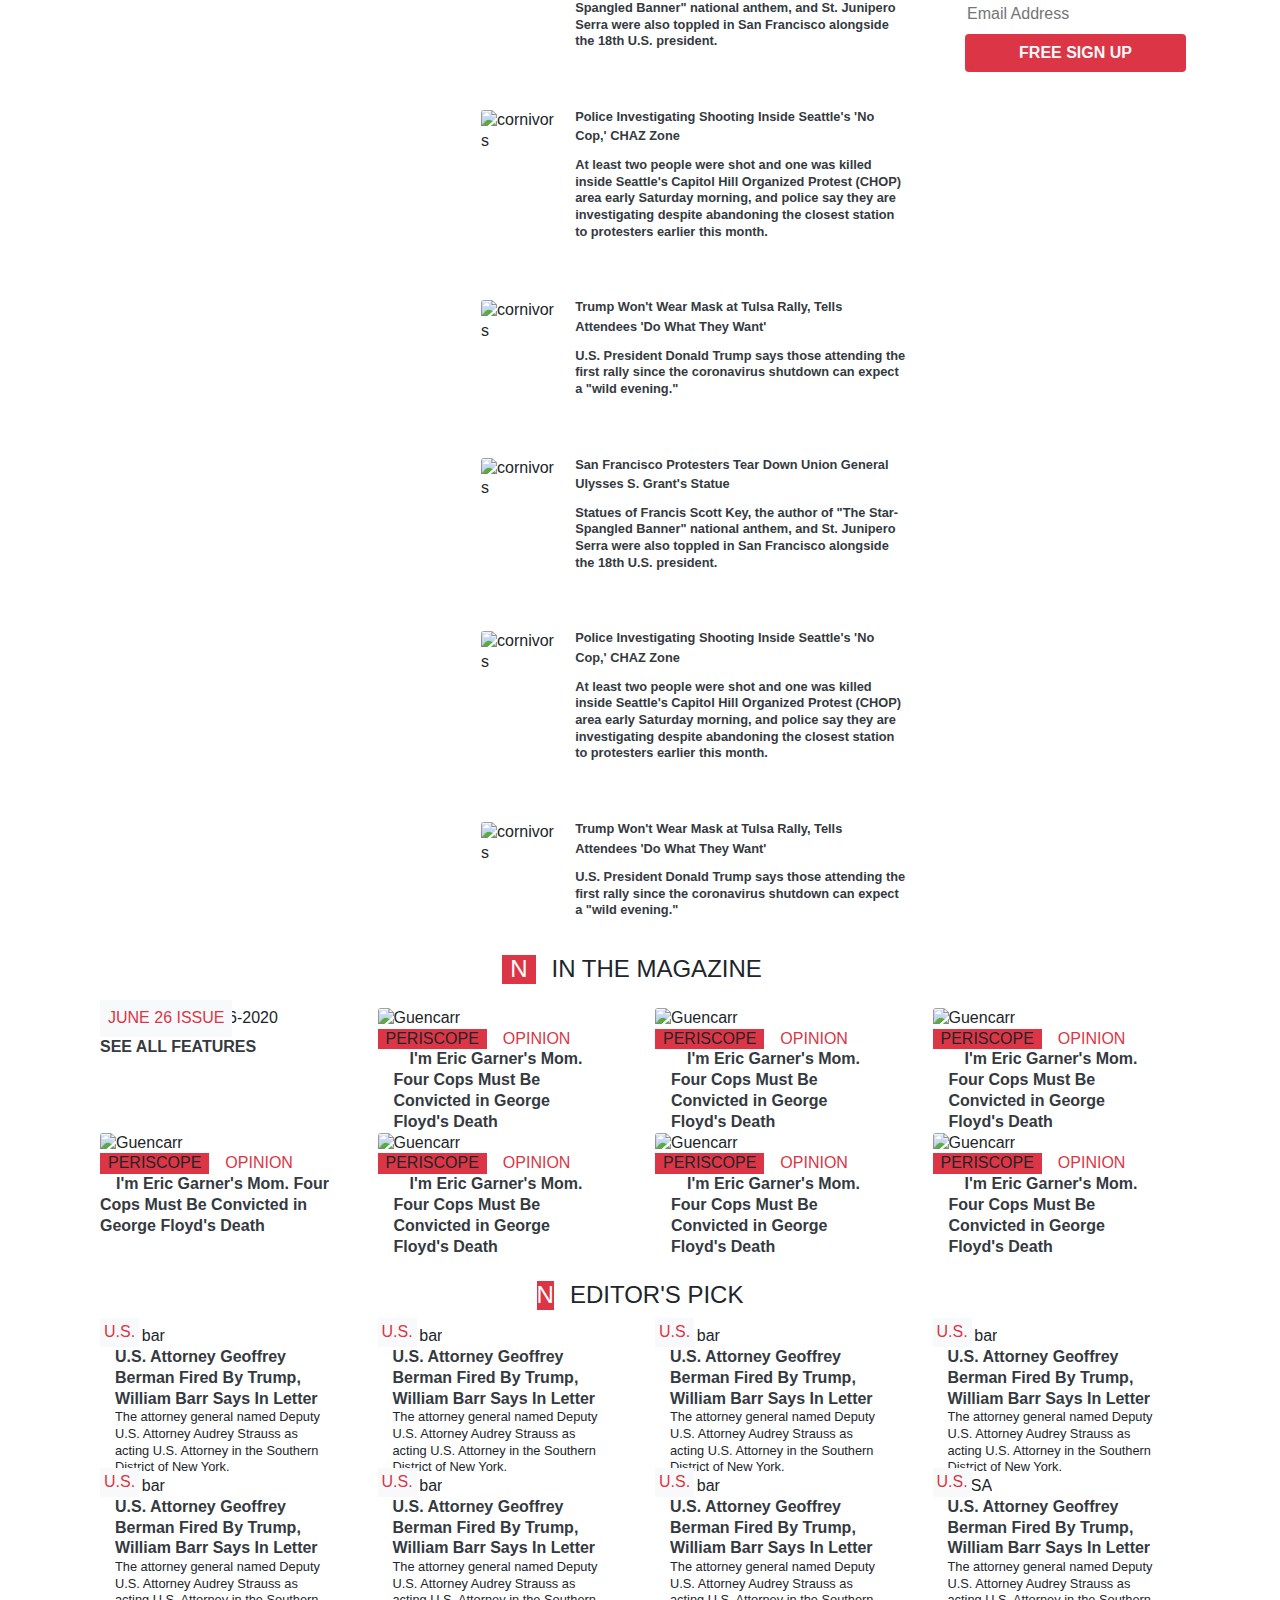
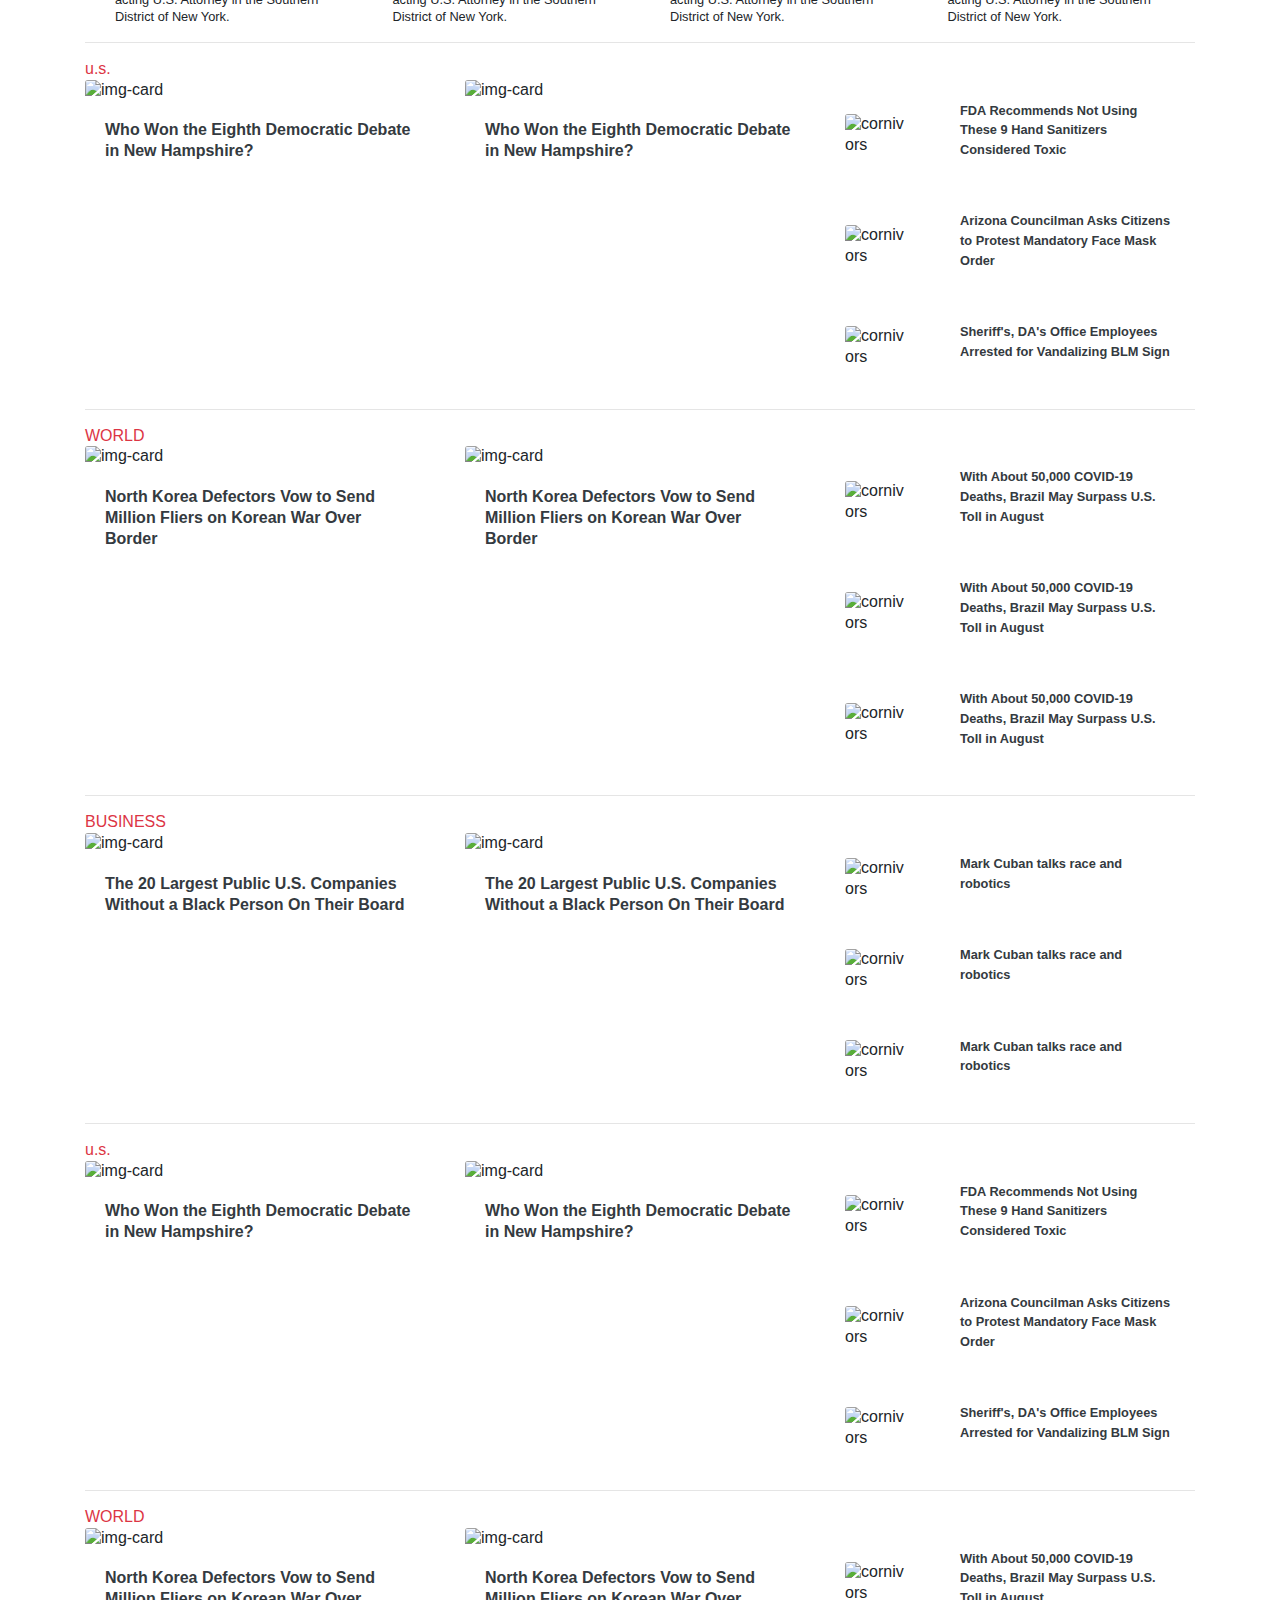
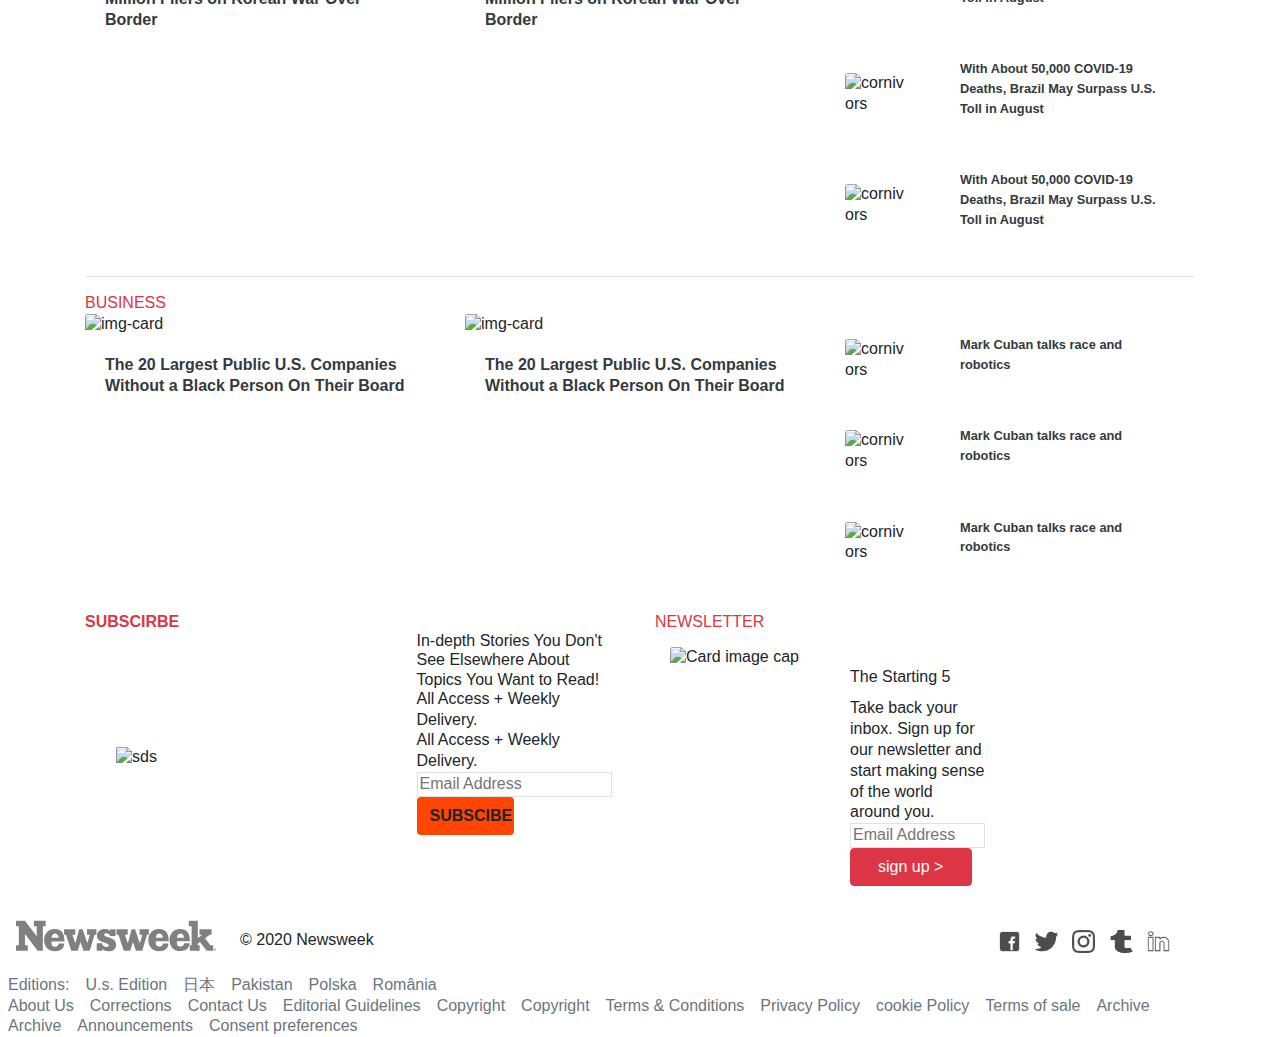
==== commit 767c10d0: "after check with html validator and add navbar search icon" ====
--- a/index.html
+++ b/index.html
@@ -52,7 +52,10 @@
         <li>the debate</li>
         <li>vantage</li>
         <li>Weather</li>
-        <li><input class="border-0 seacrh-in " type="text" placeholder="Search"> </li>
+        <li>
+          <input class="border-0 seacrh-in " type="text" placeholder="Search">
+          <a class="s-img" href="#"><img src="images/search.svg" alt="search icon"></a>
+        </li>
       </ul>
     </nav>     
   </header>
@@ -1444,9 +1447,10 @@
               <div class="col-3 ">
                 <img src="https://d.newsweek.com/en/full/1588468/mark-cuban.jpg?w=397&h=265&f=393b391060260d06d5855cef3ef707a7" class="card-img" alt="cornivors">
               </div>
-              <div class="col-9   ">
-                <div class="card-body">
-                  <h6 class="card-title"> <a class="text-dark small" href="#"> Mark Cuban talks race and robotics</a></h5>
+              <div class="col-9 ">
+                <div class="card-body">
+                  <h6 class="card-title">
+                     <a class="text-dark small" href="#"> Mark Cuban talks race and robotics</a></h6>
                 </div>
               </div>
             </div>
--- a/css/style.css
+++ b/css/style.css
@@ -70,6 +70,12 @@
   width: 40px;
   margin-left: 5px;
   filter: invert(50%);
+}
+
+.nav2 li a img {
+  width: 18px;
+  height: 18px;
+  padding-top: 3px;
 }
 
 .bg-orange {
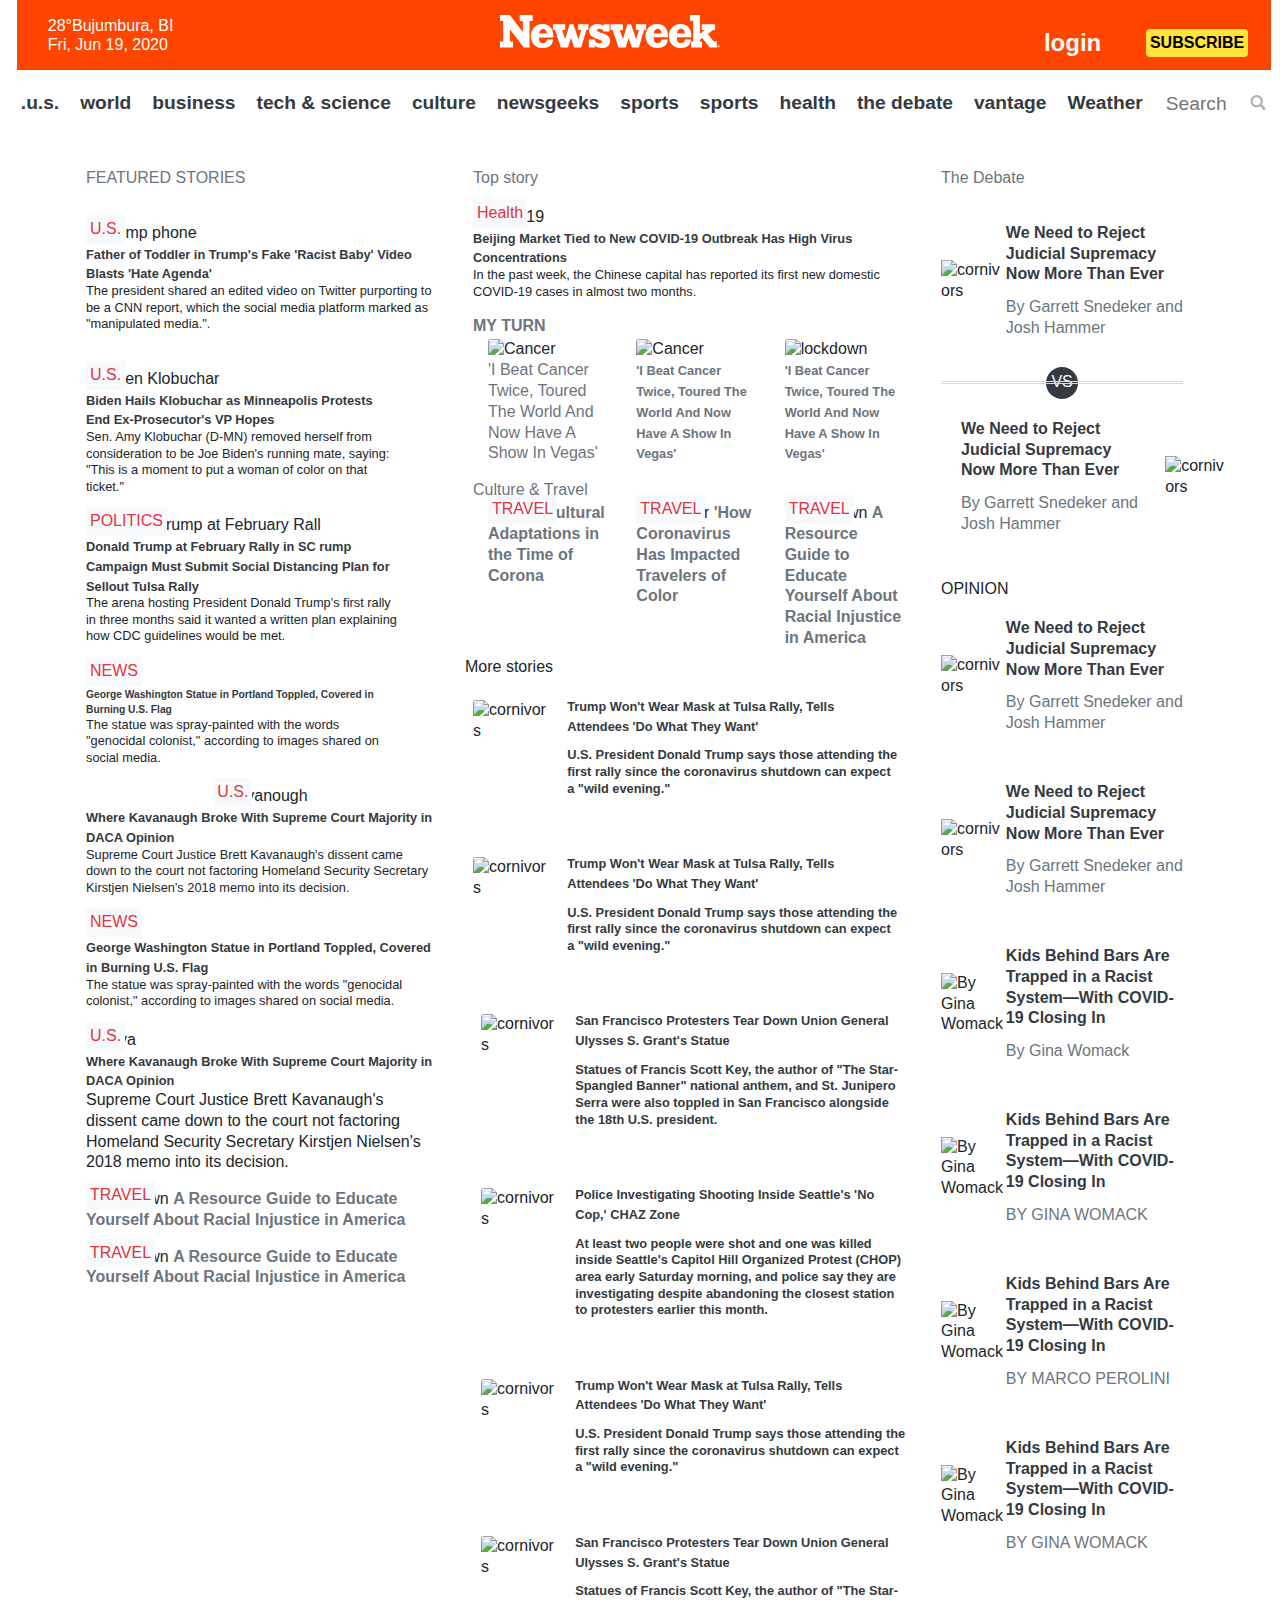
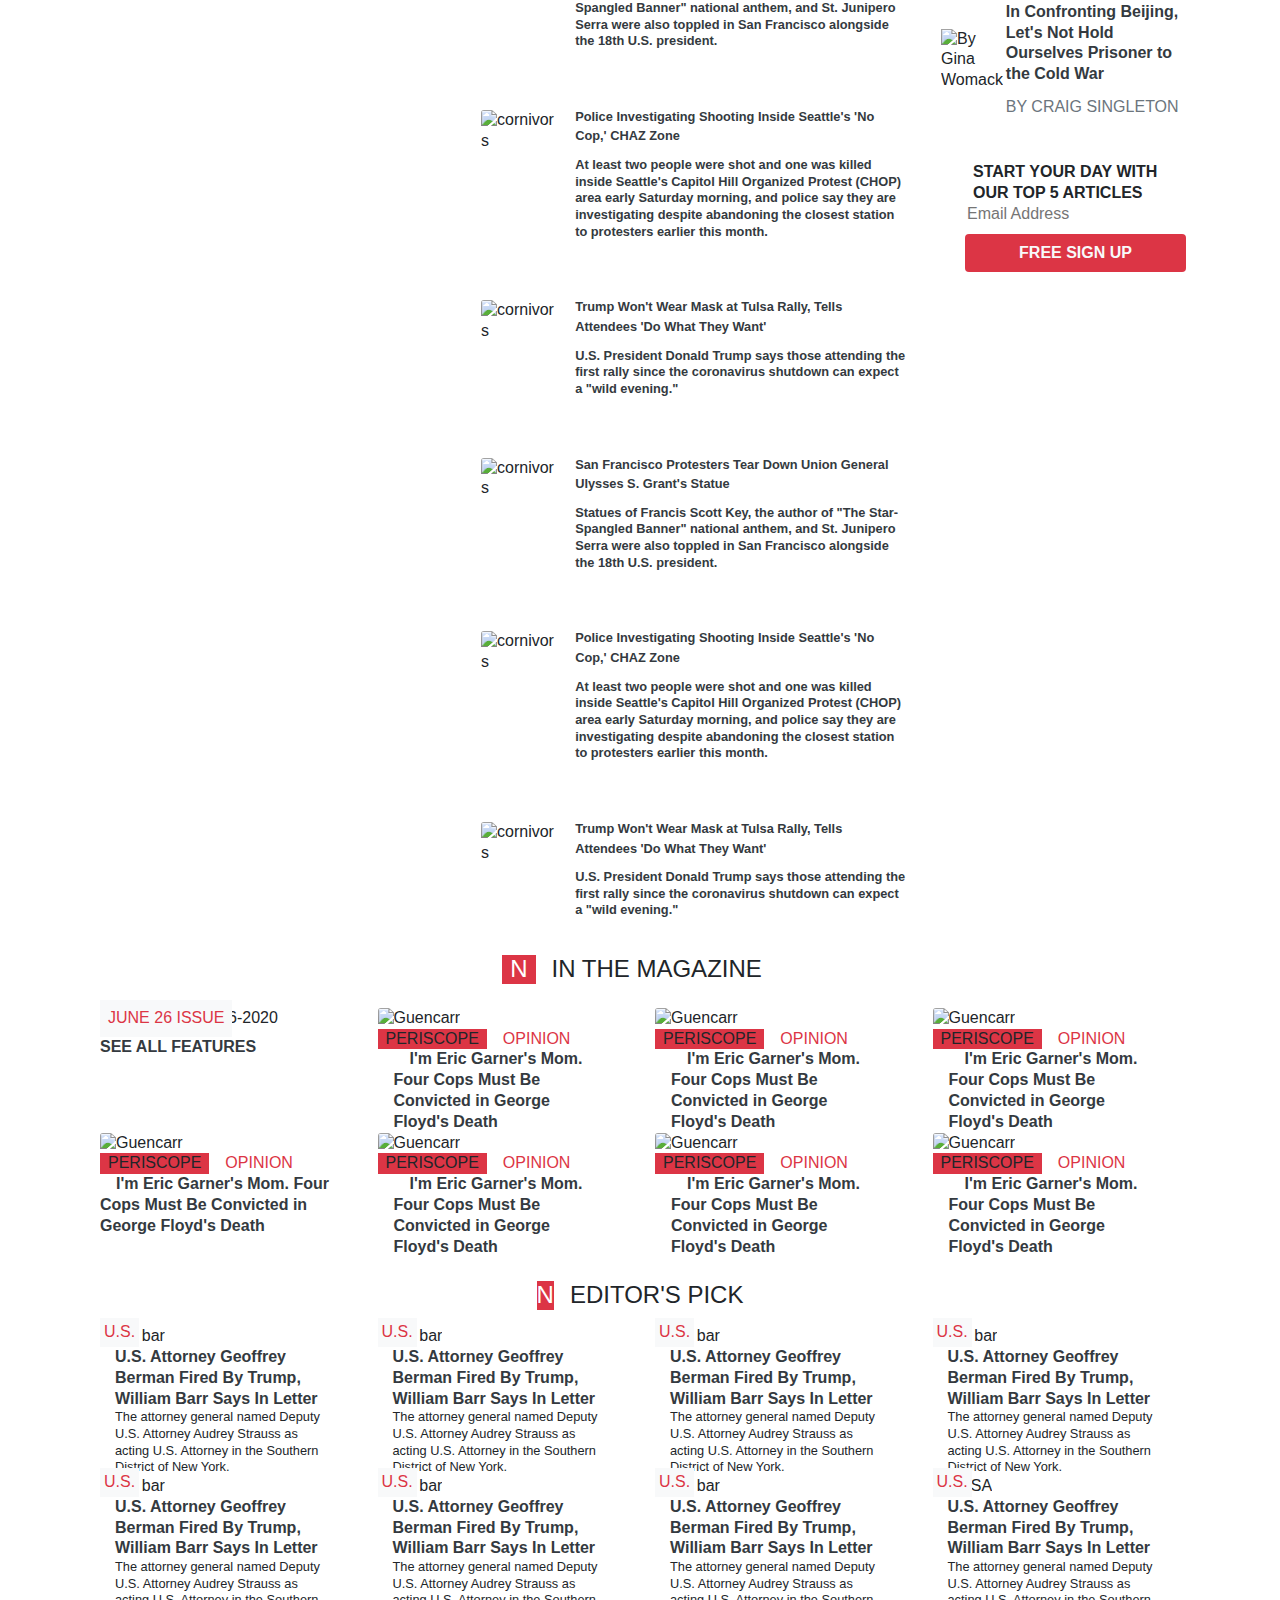
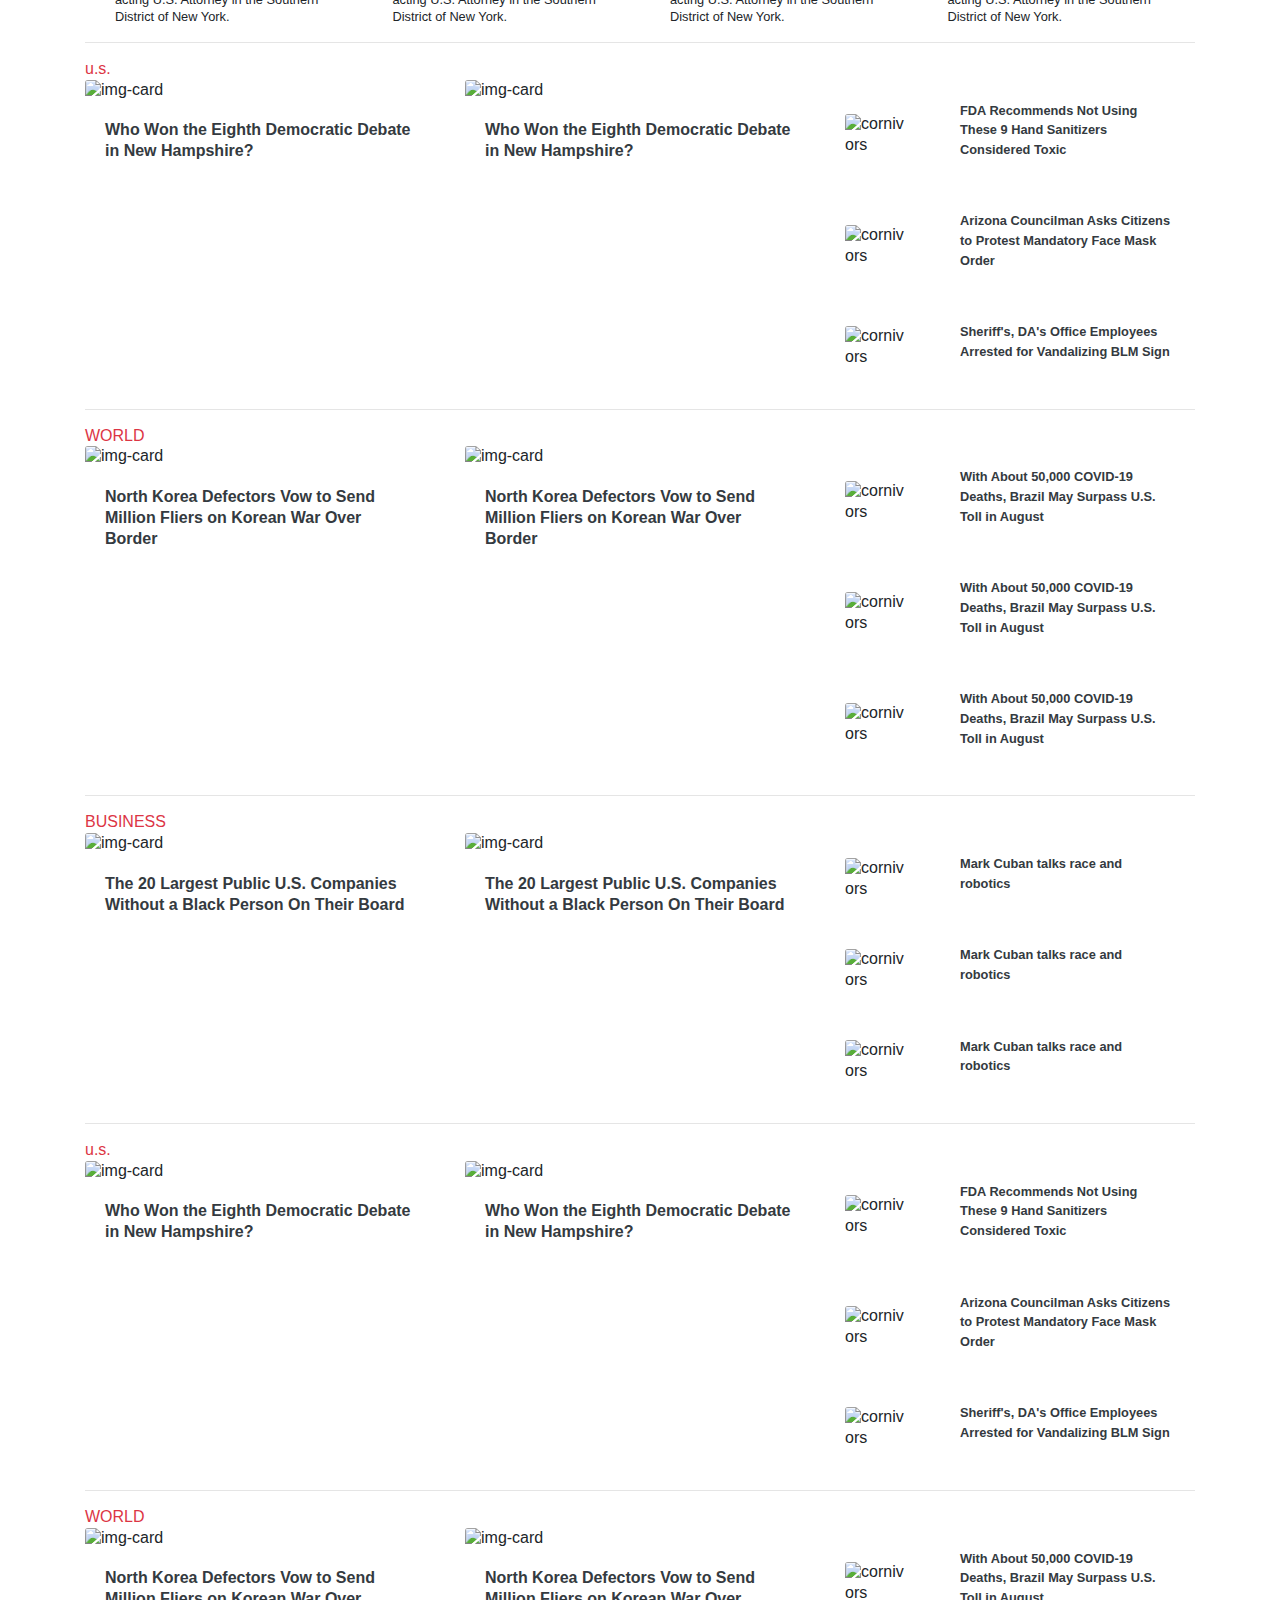
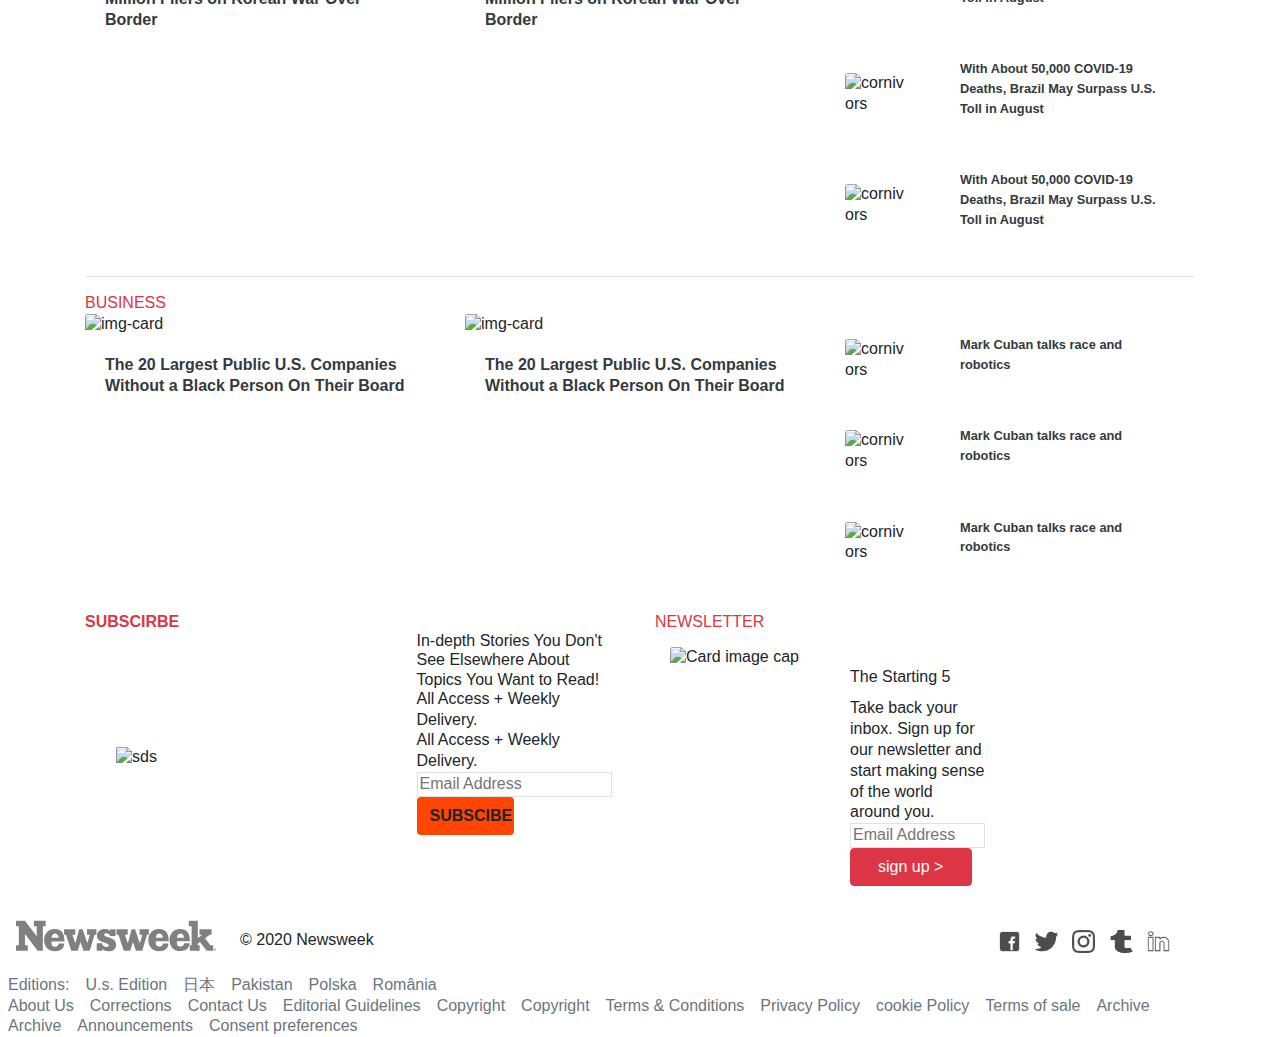
==== commit 557104a3: "after made the correction of tse about clicable navbar and image size" ====
--- a/index.html
+++ b/index.html
@@ -41,17 +41,18 @@
     </nav>
     <nav class="container-fluid nav2 d-none d-lg-inline text-center ">
       <ul class="d-flex flex-row pl-2 w-100 list-unstyled  justify-content-between align-self-center align-content-center ">
-        <li>.u.s.</li>
-        <li>world</li>
-        <li>business</li>
-        <li>tech & science</li>
-        <li>culture</li>
-        <li>newsgeeks</li>
-        <li>sports</li>
-        <li>health</li>
-        <li>the debate</li>
-        <li>vantage</li>
-        <li>Weather</li>
+        <li><a class="text-dark" href="#">.u.s.</a></li>
+        <li><a class="text-dark" href="#">world</a></li>
+        <li><a class="text-dark" href="#">business</a></li>
+        <li><a class="text-dark" href="#">tech & science</a></li>
+        <li><a class="text-dark" href="#">culture</a></li>
+        <li><a class="text-dark" href="#">newsgeeks</a></li>
+        <li><a class="text-dark" href="#">sports</a></li>
+        <li><a class="text-dark" href="#">sports</a></li>
+        <li><a class="text-dark" href="#">health</a></li>
+        <li><a class="text-dark" href="#">the debate</a></li>
+        <li><a class="text-dark" href="#">vantage</a></li>
+        <li><a class="text-dark" href="#">Weather</a></li>
         <li>
           <input class="border-0 seacrh-in " type="text" placeholder="Search">
           <a class="s-img" href="#"><img src="images/search.svg" alt="search icon"></a>
@@ -430,35 +431,37 @@
         </div>
       </div>
 
-      <div class="col-sm-12 px-0 mx-auto col-lg-3 w-90 pl-3">
+      <div class="col-sm-12 px-0 mx-auto col-lg-3 w-100 pl-3">
         <h2 class="text-secondary my-3">The Debate</h2>
-        <article class="card pt-3 px-0 mx-0 d-flex flex-row border-0 border-left-0 border-right-0 border-success">
-          <div class="c-img card-img w-25">
-              <img class="rounded-circle w-50" src="https://d.newsweek.com/en/full/1601312/j-christian-adams-hans-von-spakovsky.png?w=150&amp;h=150&amp;f=ab899e5f7a2565301e49cc393100fd20" alt="J. Christian Adams and Hans von Spakovsky">
-          </div>
-          <div class="mx-0">
-            <h4><a class="font-weght-bolder text-dark small" href="#">An All-Mail Election Would Be Dangerous for Democracy </a></h4>
-            <div class="cont ">
-                BY <span class="font-weight-bold"> J. Christian Adams and Hans von Spakovsky</span>
-            </div>
+        <article class="card mb-2">
+          <div class="row no-gutters d-flex align-items-center" >
+              <div class="col-2">
+                  <img class="rounded-cicle" src="https://d.newsweek.com/en/full/1601244/garrett-snedeker-josh-hammer.png?w=63&h=63&f=ec33cde1749219b20ff4604bf436ec16" alt="cornivors">
+              </div>
+              <div class="col-10">
+                  <div class="card-body">
+                      <h5 class="card-title"> <a class="text-dark font-weight-bold " href="#"> We Need to Reject Judicial Supremacy Now More Than Ever</a></h5>
+                      <p class="card-text text-secondary ">By Garrett Snedeker and Josh Hammer</p>
+                  </div>
+              </div>
           </div>
         </article>
         <div class="decoration d-flex justify-content-center  w-90 position-relative">
           <div class="vs  rounded-circle d-flex align-items-center justify-content-center bg-dark text-light">VS</div>
         </div>
         <article class="card mb-2">
-            <div class="row no-gutters d-flex align-items-center" >
-                
-                <div class="col-10">
-                    <div class="card-body">
-                        <h5 class="card-title border-0"> <a class="text-dark font-weight-bold small" href="#"> We Need to Reject Judicial Supremacy Now More Than Ever</a></h5>
-                        <p class="card-text text-secondary small">By Garrett Snedeker and Josh Hammer</p>
-                    </div>
-                </div>
-                <div class="col-2">
-                  <img class="card-img rounded-cicle w-50 " src="https://d.newsweek.com/en/full/1601244/garrett-snedeker-josh-hammer.png?w=63&h=63&f=ec33cde1749219b20ff4604bf436ec16" alt="cornivors">
-                </div>
-            </div>
+          <div class="row no-gutters d-flex align-items-center" >
+              
+              <div class="col-10">
+                  <div class="card-body">
+                      <h5 class="card-title"> <a class="text-dark font-weight-bold " href="#"> We Need to Reject Judicial Supremacy Now More Than Ever</a></h5>
+                      <p class="card-text text-secondary ">By Garrett Snedeker and Josh Hammer</p>
+                  </div>
+              </div>
+              <div class="col-2">
+                <img class="rounded-cicle" src="https://d.newsweek.com/en/full/1601244/garrett-snedeker-josh-hammer.png?w=63&h=63&f=ec33cde1749219b20ff4604bf436ec16" alt="cornivors">
+            </div>
+          </div>
         </article>
 
         <div class="opinions mt-4">
@@ -466,12 +469,12 @@
           <article class="card mb-2">
             <div class="row no-gutters d-flex align-items-center" >
                 <div class="col-2">
-                    <img class="rounded-cicle w-50" src="https://d.newsweek.com/en/full/1601244/garrett-snedeker-josh-hammer.png?w=63&h=63&f=ec33cde1749219b20ff4604bf436ec16" alt="cornivors">
+                    <img class="rounded-cicle " src="https://d.newsweek.com/en/full/1601244/garrett-snedeker-josh-hammer.png?w=63&h=63&f=ec33cde1749219b20ff4604bf436ec16" alt="cornivors">
                 </div>
                 <div class="col-10">
                     <div class="card-body">
-                        <h5 class="card-title"> <a class="text-dark font-weight-bold small" href="#"> We Need to Reject Judicial Supremacy Now More Than Ever</a></h5>
-                        <p class="card-text text-secondary small">By Garrett Snedeker and Josh Hammer</p>
+                        <h5 class="card-title"> <a class="text-dark font-weight-bold " href="#"> We Need to Reject Judicial Supremacy Now More Than Ever</a></h5>
+                        <p class="card-text text-secondary ">By Garrett Snedeker and Josh Hammer</p>
                     </div>
                 </div>
             </div>
@@ -479,12 +482,12 @@
           <article class="card mb-2">
             <div class="row no-gutters d-flex align-items-center" >
                 <div class="col-2">
-                    <img class="rounded-cicle w-50" src="https://d.newsweek.com/en/full/1601244/garrett-snedeker-josh-hammer.png?w=63&h=63&f=ec33cde1749219b20ff4604bf436ec16" alt="cornivors">
+                    <img class="rounded-cicle" src="https://d.newsweek.com/en/full/1601244/garrett-snedeker-josh-hammer.png?w=63&h=63&f=ec33cde1749219b20ff4604bf436ec16" alt="cornivors">
                 </div>
                 <div class="col-10">
                     <div class="card-body">
-                        <h5 class="card-title"> <a class="text-dark font-weight-bold small" href="#"> We Need to Reject Judicial Supremacy Now More Than Ever</a></h5>
-                        <p class="card-text text-secondary small">By Garrett Snedeker and Josh Hammer</p>
+                        <h5 class="card-title"> <a class="text-dark font-weight-bold " href="#"> We Need to Reject Judicial Supremacy Now More Than Ever</a></h5>
+                        <p class="card-text text-secondary ">By Garrett Snedeker and Josh Hammer</p>
                     </div>
                 </div>
             </div>
@@ -492,12 +495,12 @@
           <article class="card mb-2">
             <div class="row no-gutters d-flex align-items-center" >
                 <div class="col-2"> 
-                    <img class="rounded-cicle w-50" src="https://d.newsweek.com/en/full/1601175/gina-womack.png?w=63&h=63&f=aaf1c541ab181ca008f292b5c486d2dc" alt="By Gina Womack">
+                    <img class="rounded-cicle" src="https://d.newsweek.com/en/full/1601175/gina-womack.png?w=63&h=63&f=aaf1c541ab181ca008f292b5c486d2dc" alt="By Gina Womack">
                 </div>
                 <div class="col-10">
                     <div class="card-body">
-                        <h6 class="card-title"> <a class="text-dark font-weight-bold small" href="#"> Kids Behind Bars Are Trapped in a Racist System—With COVID-19 Closing In</a></h6>
-                        <p class="card-text text-secondary small" >By Gina Womack</p>
+                        <h6 class="card-title"> <a class="text-dark font-weight-bold " href="#"> Kids Behind Bars Are Trapped in a Racist System—With COVID-19 Closing In</a></h6>
+                        <p class="card-text text-secondary " >By Gina Womack</p>
                     </div>
                 </div>
             </div>
@@ -505,12 +508,12 @@
           <article class="card mb-2">
             <div class="row no-gutters d-flex align-items-center" >
                 <div class="col-2">
-                    <img class="rounded-cicle w-50" src="https://d.newsweek.com/en/full/1601175/gina-womack.png?w=63&h=63&f=aaf1c541ab181ca008f292b5c486d2dc" alt="By Gina Womack">
+                    <img class="rounded-cicle " src="https://d.newsweek.com/en/full/1601175/gina-womack.png?w=63&h=63&f=aaf1c541ab181ca008f292b5c486d2dc" alt="By Gina Womack">
                 </div>
                 <div class="col-10">
                     <div class="card-body">
-                        <h6 class="card-title"> <a class="text-dark font-weight-bold small" href="#"> Kids Behind Bars Are Trapped in a Racist System—With COVID-19 Closing In</a></h6>
-                        <p class="card-text text-secondary text-uppercase small">By Gina Womack</p>
+                        <h6 class="card-title"> <a class="text-dark font-weight-bold " href="#"> Kids Behind Bars Are Trapped in a Racist System—With COVID-19 Closing In</a></h6>
+                        <p class="card-text text-secondary text-uppercase ">By Gina Womack</p>
                     </div>
                 </div>
             </div>
@@ -518,12 +521,12 @@
           <article class="card mb-2">
             <div class="row no-gutters d-flex align-items-center" >
                 <div class="col-2">
-                    <img class="rounded-cicle w-50" src="https://d.newsweek.com/en/full/1601279/marco-perolini.png?w=63&h=63&f=0c71877220286c485aac3332ba7911ac" alt="By Gina Womack">
+                    <img class="rounded-cicle " src="https://d.newsweek.com/en/full/1601279/marco-perolini.png?w=63&h=63&f=0c71877220286c485aac3332ba7911ac" alt="By Gina Womack">
                 </div>
                 <div class="col-10">
                     <div class="card-body">
-                        <h6 class="card-title"> <a class="text-dark font-weight-bold small" href="#"> Kids Behind Bars Are Trapped in a Racist System—With COVID-19 Closing In</a></h6>
-                        <p class="card-text text-secondary text-uppercase small">By Marco Perolini</p>
+                        <h6 class="card-title"> <a class="text-dark font-weight-bold " href="#"> Kids Behind Bars Are Trapped in a Racist System—With COVID-19 Closing In</a></h6>
+                        <p class="card-text text-secondary text-uppercase ">By Marco Perolini</p>
                     </div>
                 </div>
             </div>
@@ -531,12 +534,12 @@
           <article class="card mb-2">
             <div class="row no-gutters d-flex align-items-center" >
                 <div class="col-2">
-                    <img class="rounded-cicle w-50" src="https://d.newsweek.com/en/full/1601175/gina-womack.png?w=63&h=63&f=aaf1c541ab181ca008f292b5c486d2dc" alt="By Gina Womack">
+                    <img class="rounded-cicle " src="https://d.newsweek.com/en/full/1601175/gina-womack.png?w=63&h=63&f=aaf1c541ab181ca008f292b5c486d2dc" alt="By Gina Womack">
                 </div>
                 <div class="col-10">
                     <div class="card-body">
-                        <h6 class="card-title"> <a class="text-dark font-weight-bold small" href="#"> Kids Behind Bars Are Trapped in a Racist System—With COVID-19 Closing In</a></h6>
-                        <p class="card-text text-secondary text-uppercase small">By Gina Womack</p>
+                        <h6 class="card-title"> <a class="text-dark font-weight-bold " href="#"> Kids Behind Bars Are Trapped in a Racist System—With COVID-19 Closing In</a></h6>
+                        <p class="card-text text-secondary text-uppercase ">By Gina Womack</p>
                     </div>
                 </div>
             </div>
@@ -544,12 +547,12 @@
           <article class="card mb-2">
             <div class="row no-gutters d-flex align-items-center" >
                 <div class="col-2">
-                    <img class="rounded-cicle w-50" src="https://d.newsweek.com/en/full/1588696/craig-singleton.png?w=63&h=63&f=973fb4de28c76a6a83b1e1638d12d157" alt="By Gina Womack">
+                    <img class="rounded-cicle " src="https://d.newsweek.com/en/full/1588696/craig-singleton.png?w=63&h=63&f=973fb4de28c76a6a83b1e1638d12d157" alt="By Gina Womack">
                 </div>
                 <div class="col-10">
                     <div class="card-body">
-                        <h6 class="card-title"> <a class="text-dark font-weight-bold small" href="#"> In Confronting Beijing, Let's Not Hold Ourselves Prisoner to the Cold War</a></h6>
-                        <p class="card-text text-secondary text-uppercase small">By Craig Singleton</p>
+                        <h6 class="card-title"> <a class="text-dark font-weight-bold " href="#"> In Confronting Beijing, Let's Not Hold Ourselves Prisoner to the Cold War</a></h6>
+                        <p class="card-text text-secondary text-uppercase">By Craig Singleton</p>
                     </div>
                 </div>
             </div>
--- a/css/style.css
+++ b/css/style.css
@@ -72,6 +72,26 @@
   filter: invert(50%);
 }
 
+.news {
+  margin-top: 20px;
+}
+
+.news img {
+  width: 96%;
+}
+
+.image-logo img {
+  width: 200px;
+  height: 60px;
+}
+
+.socials-icons a img {
+  width: 23px;
+  height: 23px;
+  margin: 0 5px;
+  filter: invert(30%);
+}
+
 .nav2 li a img {
   width: 18px;
   height: 18px;
@@ -90,6 +110,10 @@
 
 footer li a {
   font-size: 16px;
+}
+
+.card-body a {
+  width: 90%;
 }
 
 .logo h2 a {
@@ -132,14 +156,6 @@
   height: 90%;
 }
 
-.news {
-  margin-top: 20px;
-}
-
-.news img {
-  width: 96%;
-}
-
 .category h6 {
   text-align: center;
   padding-top: 7px;
@@ -161,10 +177,6 @@
   height: 100%;
 }
 
-.card-body a {
-  width: 90%;
-}
-
 .text-dark {
   color: #000;
   font-weight: 700;
@@ -174,11 +186,6 @@
   filter: invert(50%);
 }
 
-.image-logo img {
-  width: 200px;
-  height: 60px;
-}
-
 .mobil {
   flex-direction: column;
 }
@@ -193,13 +200,6 @@
   margin-top: 10px;
 }
 
-.socials-icons a img {
-  width: 23px;
-  height: 23px;
-  margin: 0 5px;
-  filter: invert(30%);
-}
-
 .lb button {
   width: 150px;
 }
